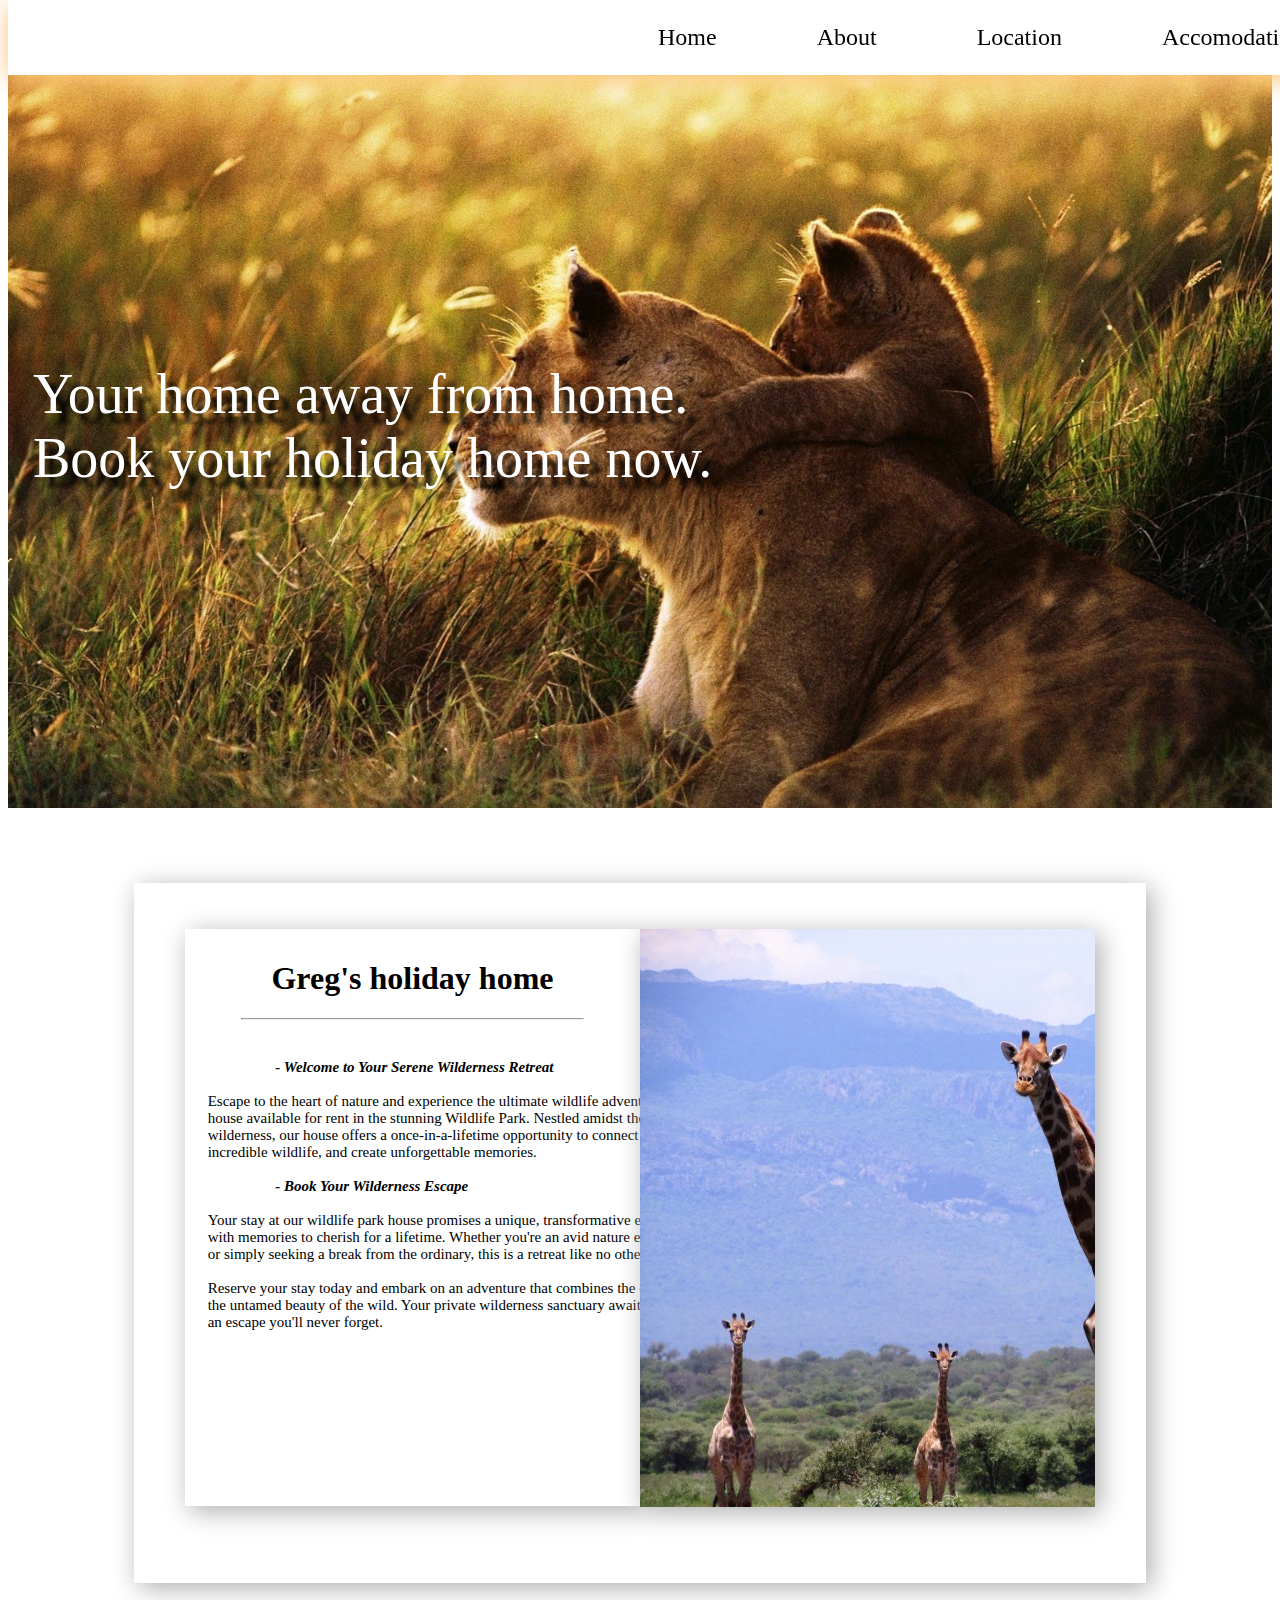
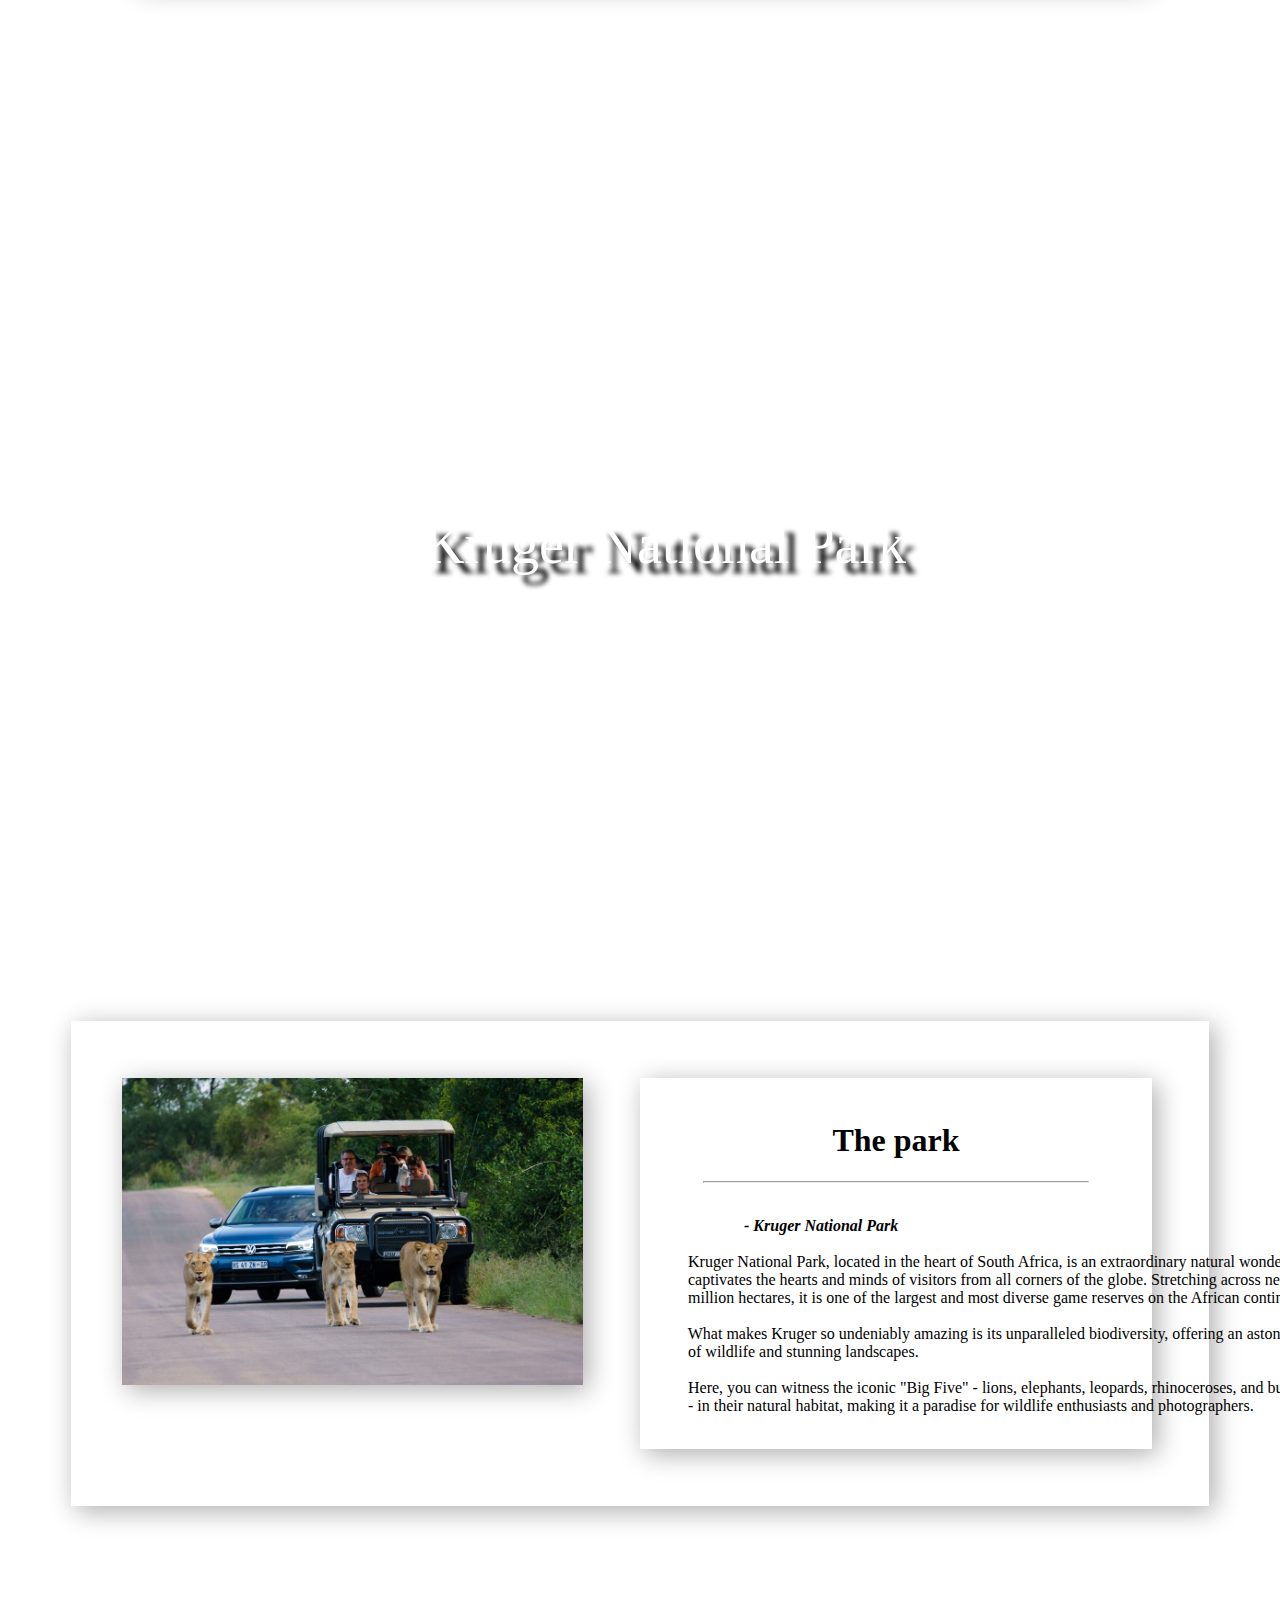
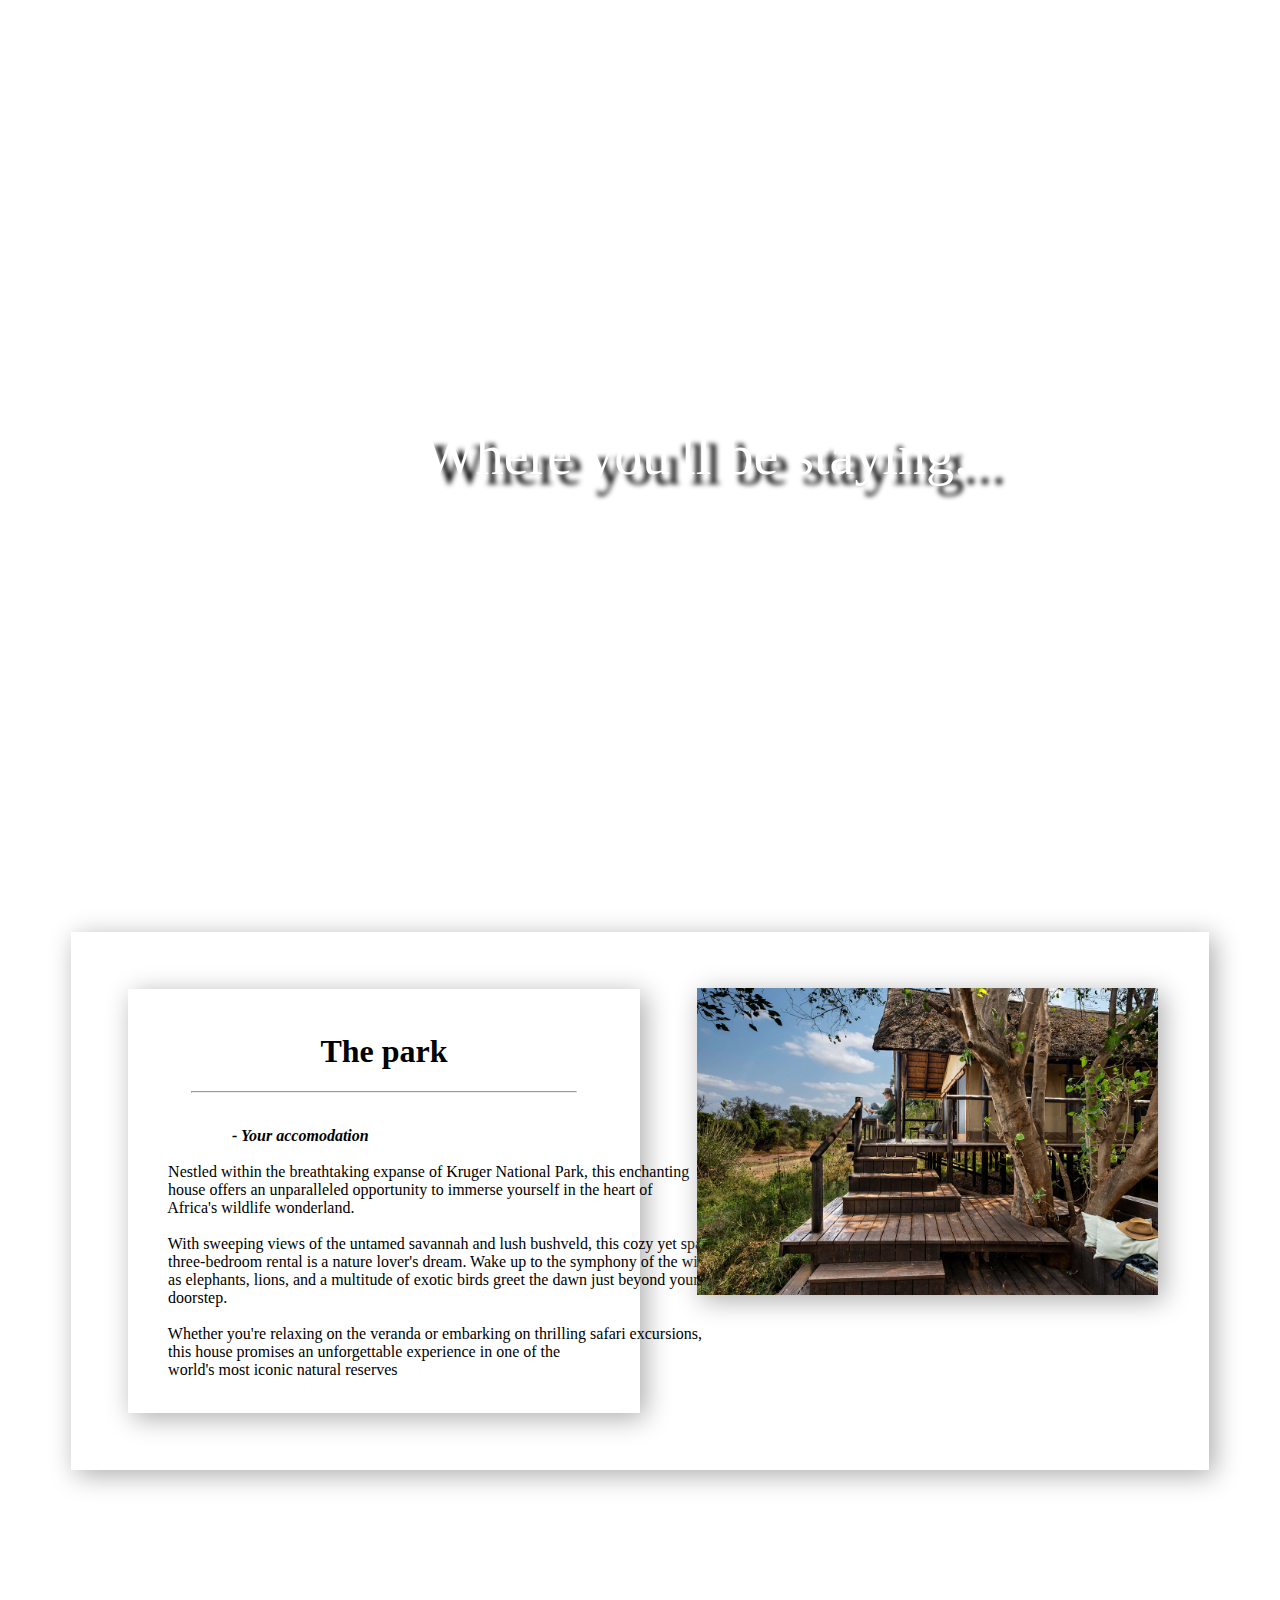
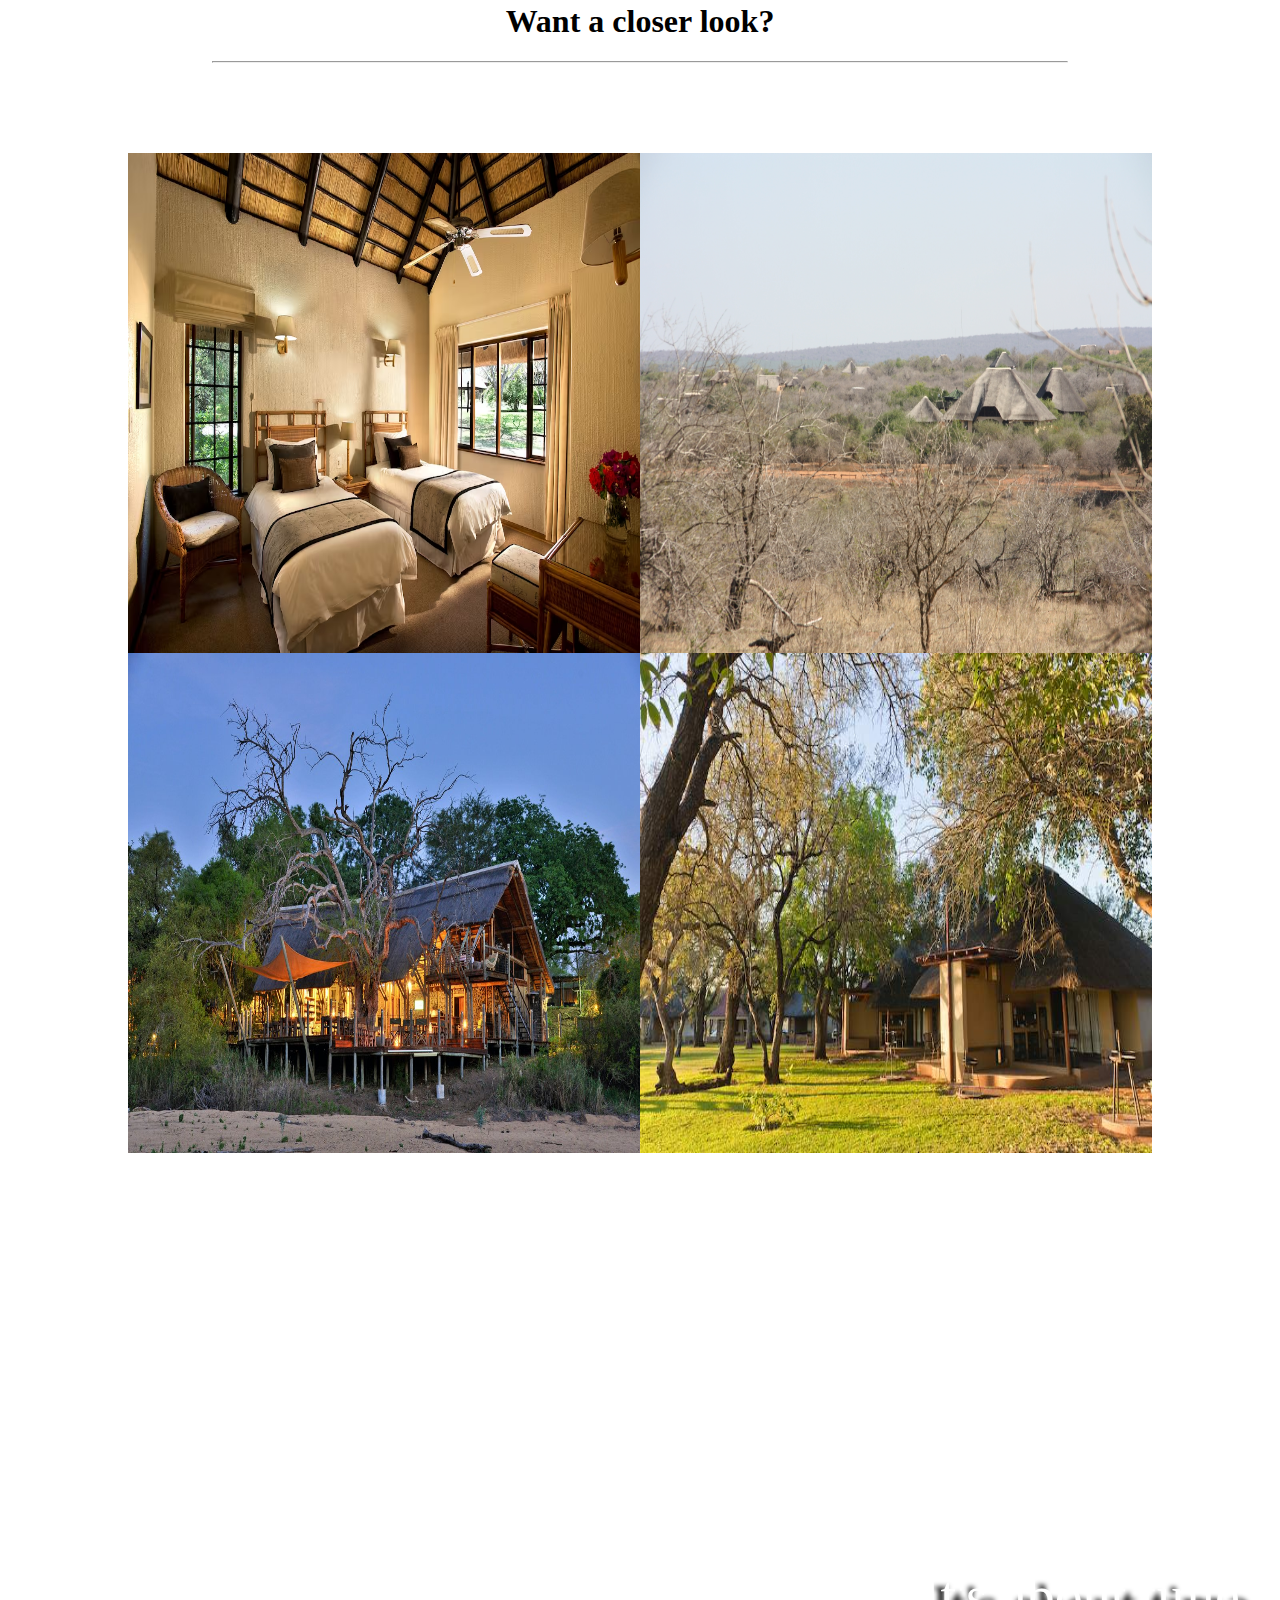
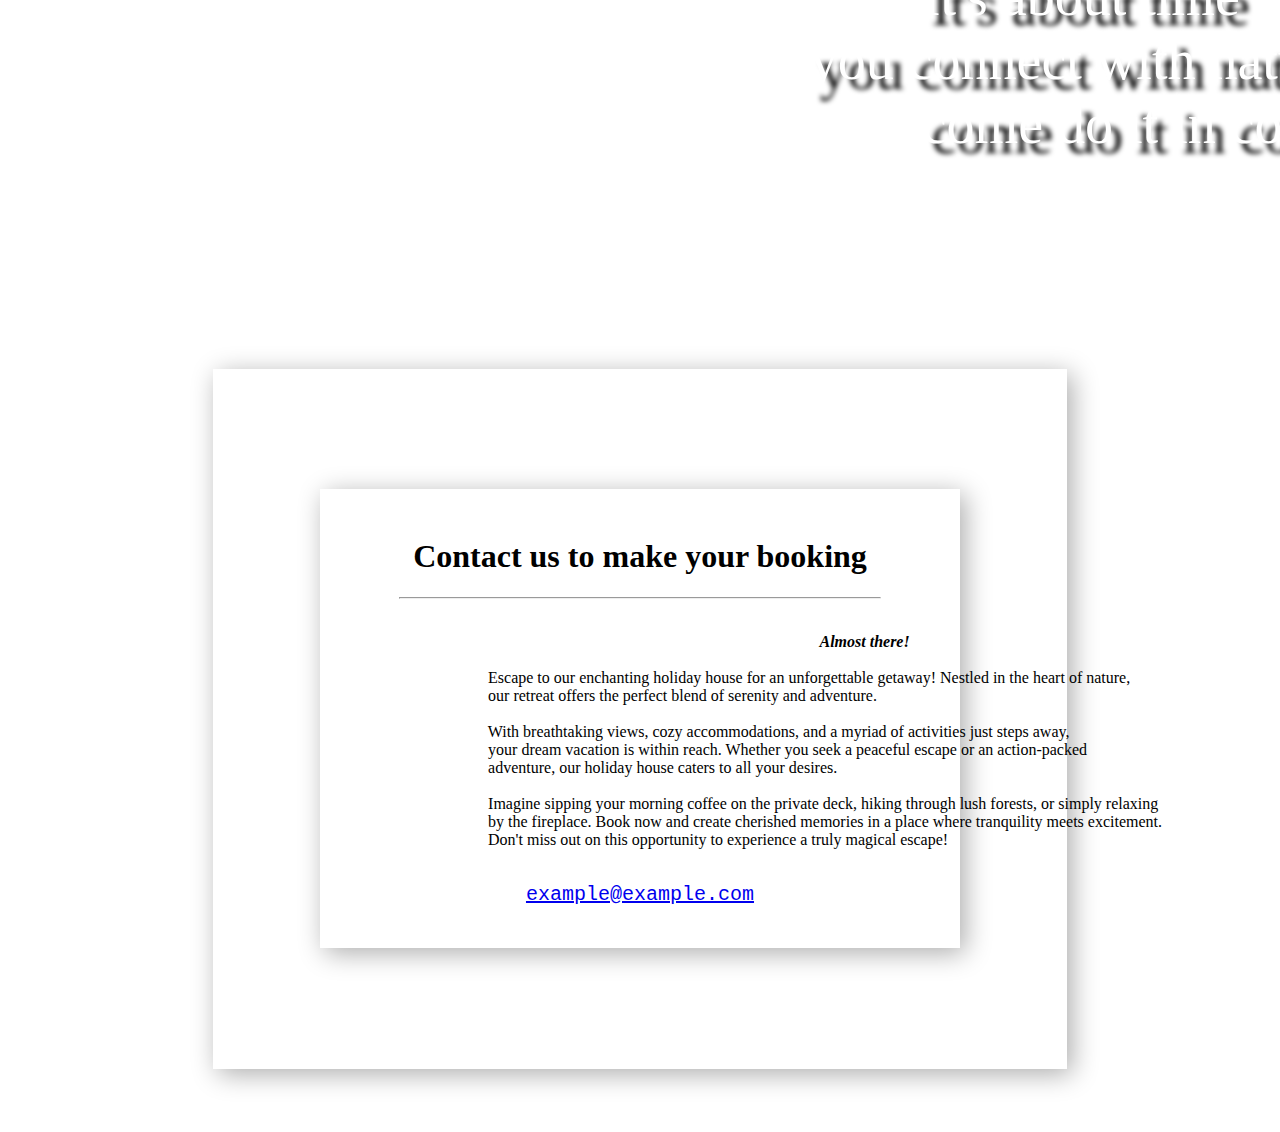
==== index.html @ 3326a8ab "renamed main html file" ====
<!DOCTYPE html>
<html lang="en">
  <head>
    <link rel="stylesheet" type="text/css" href="1. home.css" />

    <meta charset="UTF-8" />
    <meta name="viewport" content="width=device-width, initial-scale=1.0" />
    <title>Greg Heath</title>
    <link rel="icon" type="image/x-icon" href="" />
  </head>
  <body>
    <a name="Home"></a>
    <nav>
      <ul>
        <li><a href="#Home">Home</a></li>
        <li><a href="#About">About</a></li>
        <li><a href="#Location">Location</a></li>
        <li><a href="#Accom">Accomodation</a></li>
        <li><a href="#Gallery">Gallery</a></li>
        <li><a href="#Book" class="book-nav">Book</a></li>
      </ul>
    </nav>
    <div class="parallax">
      <div class="hovering-text">
        <pre>
          <p>
Your home away from home. 
Book your holiday home now.
          </p>
        </pre>
      </div>
      <a name="About"></a>
    </div>
    <div class="mainContainer">
      <div class="leftMainContainer">
        <div class="leftMainHeading">
          <h1> Greg's holiday home </h1><hr />
          <p>
            <pre class="mainContainerLeftFont">
                  <i><b>- Welcome to Your Serene Wilderness Retreat</i></b>

Escape to the heart of nature and experience the ultimate wildlife adventure with our extraordinary 
house available for rent in the stunning Wildlife Park. Nestled amidst the lush and untouched 
wilderness, our house offers a once-in-a-lifetime opportunity to connect with nature, observe 
incredible wildlife, and create unforgettable memories.

                  <i><b>- Book Your Wilderness Escape</i></b>

Your stay at our wildlife park house promises a unique, transformative experience that will leave you 
with memories to cherish for a lifetime. Whether you're an avid nature enthusiast, a wildlife lover, 
or simply seeking a break from the ordinary, this is a retreat like no other.

Reserve your stay today and embark on an adventure that combines the comforts of home with 
the untamed beauty of the wild. Your private wilderness sanctuary awaits, ready to deliver 
an escape you'll never forget.

            </pre>
          </p>
        </div>
        <div class="leftMainContainerPicture">
          <img src="girrrr.jpg">
        </div>
      </div>
    </div>
    <a name="Location"></a>
    <div class="parallax3">
      <div class="hovering-text3">
        <pre>
          <p>
    Kruger National Park
          </p>
        </pre>
      </div>
    </div>
    <div class="secondInfoBox">
      <div class="leftImage">
        <img src="spotting.jpg">
      </div>
      <div class="secondInfoBoxText">
        <h1 class="rightMainHeading"> The park </h1><hr>
        <p>
          <pre>

                          <i><b>- Kruger National Park</b></i>

            Kruger National Park, located in the heart of South Africa, is an extraordinary natural wonder that 
            captivates the hearts and minds of visitors from all corners of the globe. Stretching across nearly two 
            million hectares, it is one of the largest and most diverse game reserves on the African continent. 
            
            What makes Kruger so undeniably amazing is its unparalleled biodiversity, offering an astonishing array 
            of wildlife and stunning landscapes. 

            Here, you can witness the iconic "Big Five" - lions, elephants, leopards, rhinoceroses, and buffalos 
            - in their natural habitat, making it a paradise for wildlife enthusiasts and photographers.
        </pre>
        </p>
      </div>
    </div>
    <a name="Accom"></a>
    <div class="parallax2">
      <div class="hovering-text2">
        <pre>
          <p>
    Where you'll be staying...
          </p>
        </pre>
      </div>
    </div>
    <div class="thirdInfoBox">
      <div class="thirdInfoBoxText">
        <h1 class="rightMainHeading"> The park </h1><hr>
        <p>
          <pre>

                          <i><b>- Your accomodation </b></i>

          Nestled within the breathtaking expanse of Kruger National Park, this enchanting 
          house offers an unparalleled opportunity to immerse yourself in the heart of 
          Africa's wildlife wonderland. 
          
          With sweeping views of the untamed savannah and lush bushveld, this cozy yet spacious 
          three-bedroom rental is a nature lover's dream. Wake up to the symphony of the wild, 
          as elephants, lions, and a multitude of exotic birds greet the dawn just beyond your 
          doorstep. 
          
          Whether you're relaxing on the veranda or embarking on thrilling safari excursions, 
          this house promises an unforgettable experience in one of the 
          world's most iconic natural reserves
        </pre>
        </p>
      </div>
      <div class="leftImage2">
        <img src="house.jpg">
      </div>
    </div>
    <div class="galleryDiv">
      <a name="Gallery"></a>
      <div class="galleryHeadingDiv">
        <h1>Want a closer look?</h1>
        <hr>
      </div>
      <div class="galleryPictures">
      <div class="example1">
        <img src="example1.avif">
      </div>
      <div class="example2">
        <img src="example2.JPG">
      </div>
      </div>
      <div class="galleryPictures2">
        <div class="example1">
          <img src="example3.jpg">
        </div>
        <div class="example2">
          <img src="example4.jpg">
        </div>
    </div>
    <div class="parallax4">
      <div class="hovering-text4">
        <pre>
          <p>
            It's about time
    you connect with nature, 
            come do it in comfort.
          </p>
        </pre>
      </div>
    </div>
    <div class="forthInfoBox">
      <a name="Book"></a>
      <div class="forthInfoBoxText">
        <h1 class="rightMainHeading"> Contact us to make your booking </h1><hr>
        <p>
          <pre>

                                                                                                                            <i><b> Almost there!</b></i>

                                          Escape to our enchanting holiday house for an unforgettable getaway! Nestled in the heart of nature,
                                          our retreat offers the perfect blend of serenity and adventure. 

                                          With breathtaking views, cozy accommodations, and a myriad of activities just steps away, 
                                          your dream vacation is within reach. Whether you seek a peaceful escape or an action-packed 
                                          adventure, our holiday house caters to all your desires. 
                                          
                                          Imagine sipping your morning coffee on the private deck, hiking through lush forests, or simply relaxing 
                                          by the fireplace. Book now and create cherished memories in a place where tranquility meets excitement. 
                                          Don't miss out on this opportunity to experience a truly magical escape!
        </pre>
        </p>
        <div class="email">
        <a href="mailto:example@example.com" class="email">example@example.com</a>
        </div>
      </div>
    </div>
  </body>
</html>
---- 1. home.css ----
/* Slide in from left animation */
@keyframes slideInLeft {
  /* Start at 0% opacity and -100% translated to the left */
  0% {
    opacity: 0%;
    transform: translateX(-100%);
  }

  /* End at 100% opacity and 0% translated to the left */
  100% {
    opacity: 100%;
    transform: translateX(0);
  }
}

body {
  background-color: white;
  font-family: Copperplate, Papyrus, fantasy; /* Set font family */
}

pre {
  font-family: Copperplate, Papyrus, fantasy; /* Set font family */
}

/* Define navigation bar */
nav {
  background-color: #ffffff; /* Set background color */
  height: 75px; /* Set height */
  display: flex; /* Use flexbox layout */
  justify-content: space-between; /* Distribute items evenly */
  align-items: center; /* Vertically align items */
  transition: 0.5s;
  position: fixed;
  top: 0;
  width: 1904px;
  box-shadow: 0px 5px 25px rgb(255, 195, 127); /* Add box shadow */
}

/* Style the navigation bar links */
nav ul {
  list-style-type: none;
  margin: 0;
  padding: 0;
  display: flex;
  padding-left: 600px;
}

/* Navigation bar unordered list item anchor tag styles */
nav ul li a {
  color: rgb(0, 0, 0); /* Text color is white */
  text-decoration: none; /* No underline */
  transition: 0.5s; /* Transition duration is 0.5 seconds */
  padding-left: 50px;
  padding-right: 50px;
  padding-top: 15px;
  padding-bottom: 15px;
  font-size: x-large;
}

nav ul li a:hover {
  background-color: rgb(255, 195, 127);
  border: 1px solid rgb(255, 255, 255);
}

.book-nav {
  background-color: rgb(255, 195, 127);
  margin-left: 150px;
}

.book-nav:hover {
  background-color: rgb(253, 168, 70);
}

.parallax {
  background-image: url("../media/lions.jpg");
  min-height: 800px;
  background-attachment: fixed;
  background-position: center;
  background-repeat: no-repeat;
  background-size: cover;
}

.hovering-text {
  margin-left: 25px;
  margin-right: 850px;
  padding-top: 200px;
  animation: 1s ease-out 0s 1 slideInLeft;
}

.hovering-text p {
  font-size: 3.5em;
  color: white;
  text-shadow: 10px 10px 5px rgb(0, 0, 0);
}

/* Main container styling */
.mainContainer {
  height: 700px; /* Set container height */
  background-color: white; /* Set background color */
  justify-content: center; /* Center items horizontally */
  margin-top: 75px; /* Add top margin */
  margin-bottom: 75px;
  box-shadow: 5px 5px 25px rgb(172, 172, 172); /* Add box shadow */
  margin-left: 10%; /* Add left margin */
  margin-right: 10%; /* Add right margin */
  transition: 0.5s;
}

.mainContainer:hover {
  box-shadow: 10px 10px 100px rgb(41, 41, 41); /* Increase box shadow size on hover */
}

.leftMainContainer {
  height: 90%;
  width: 90%;
  margin: 5%;
  display: flex;
}

.leftMainHeading {
  height: 90%;
  width: 50%;
  margin-top: 5%;
  padding-top: 10px;
  box-shadow: 5px 5px 25px rgb(172, 172, 172); /* Add box shadow */
}

hr {
  width: 75%;
}

.leftMainHeading h1 {
  text-align: center;
}

.mainContainerLeftFont {
  font-size: 15px;
  padding: 5%;
}

.leftMainContainerPicture {
  height: 91.75%;
  width: 50%;
  margin-top: 5%;
  box-shadow: 5px 5px 25px rgb(172, 172, 172); /* Add box shadow */
  overflow: hidden;
  transition: 1s;
}

.secondInfoBox {
  width: 90%;
  height: 100%;
  margin: auto;
  display: flex;
  margin: auto;
  margin-top: 5%;
  box-shadow: 5px 5px 25px rgb(172, 172, 172); /* Add box shadow */
  transition: 0.5s;
  margin-bottom: 5%;
}

.secondInfoBox:hover {
  box-shadow: 10px 10px 100px rgb(41, 41, 41); /* Increase box shadow size on hover */
}

.leftImage img {
  width: 90%;
  box-shadow: 5px 5px 25px rgb(172, 172, 172); /* Add box shadow */
  transition: 1s;
  margin-top: 11%;
  margin-left: 10%;
}

.secondInfoBoxText {
  width: 45%;
  margin: 5%;
  padding-top: 2%;
  box-shadow: 5px 5px 25px rgb(172, 172, 172); /* Add box shadow */
}

.rightMainHeading {
  text-align: center;
}

.parallax2 {
  background-image: url("../media/rhinoend.jpg");
  min-height: 900px;
  background-attachment: fixed;
  background-position: center;
  background-repeat: no-repeat;
  background-size: cover;
}

.hovering-text2 {
  margin-left: 360px;
  margin-right: 850px;
  padding-top: 300px;
}

.hovering-text2 p {
  font-size: 3.5em;
  color: white;
  text-shadow: 10px 10px 5px rgb(0, 0, 0);
}

.book-nav2 {
  width: 250px;
  height: 60px;
  background-color: rgb(255, 195, 127);
  margin-left: 350px;
  font-size: 40px;
  text-align: center;
}

.thirdInfoBox {
  width: 90%;
  height: 100%;
  margin: auto;
  display: flex;
  margin: auto;
  box-shadow: 5px 5px 25px rgb(172, 172, 172); /* Add box shadow */
  transition: 0.5s;
  margin-top: 5%;
}

.thirdInfoBox:hover {
  box-shadow: 10px 10px 100px rgb(41, 41, 41); /* Increase box shadow size on hover */
}

.thirdInfoBoxText {
  width: 45%;
  margin: 5%;
  padding-top: 2%;
  box-shadow: 5px 5px 25px rgb(172, 172, 172); /* Add box shadow */
}

.leftImage2 img {
  width: 90%;
  box-shadow: 5px 5px 25px rgb(172, 172, 172); /* Add box shadow */
  transition: 1s;
  margin-top: 11%;
  margin-right: 5%;
}

.galleryDiv {
  width: 90%;
  margin: auto;
  padding-top: 1%;
  margin-top: 5%;
  margin-bottom: 5%;
}

.galleryDiv h1 {
  text-align: center;
  margin-top: 5%;
}

.galleryHeadingDiv {
  height: 150px;
}

.example1 {
  width: 45%;
  height: 500px;
  overflow: hidden;
  margin-left: 5%;
}

.example1 img {
  background-size: contain;
  background-position: center;
  height: 500px;
  width: 100%;
}

.example2 {
  width: 45%;
  height: 500px;
  overflow: hidden;
}

.example2 img {
  background-size: contain;
  background-position: center;
  height: 500px;
  width: 100%;
}

.galleryPictures {
  display: flex;
}

.galleryPictures2 {
  display: flex;
}

.parallax3 {
  background-image: url("../media/local3.jpg");
  min-height: 900px;
  background-attachment: fixed;
  background-position: center;
  background-repeat: no-repeat;
  background-size: cover;
}

.hovering-text3 {
  margin-left: 360px;
  margin-right: 850px;
  padding-top: 300px;
}

.hovering-text3 p {
  font-size: 3.5em;
  color: white;
  text-shadow: 10px 10px 5px rgb(0, 0, 0);
}

.parallax4 {
  background-image: url("../media/final.jpg");
  background-attachment: fixed;
  background-position: center;
  background-repeat: no-repeat;
  background-size: cover;
  margin-top: 5%;
}

.forthInfoBox {
  width: 75%;
  height: 700px;
  margin: auto;
  display: flex;
  margin: auto;
  margin-top: 5%;
  box-shadow: 5px 5px 25px rgb(172, 172, 172); /* Add box shadow */
  transition: 0.5s;
  margin-bottom: 5%;
}

.hovering-text4 {
  margin-left: 60%;
  margin-right: 850px;
  padding-top: 200px;
}

.hovering-text4 p {
  font-size: 3.5em;
  color: white;
  text-shadow: 10px 10px 5px rgb(0, 0, 0);
}

.forthInfoBoxText {
  width: 75%;
  margin: auto;
  padding-top: 2%;
  padding-bottom: 5%;
  box-shadow: 5px 5px 25px rgb(172, 172, 172); /* Add box shadow */
}

.email {
  font-family: 'Courier New', Courier, monospace;
  text-align: center;
  font-size: 20px;
}
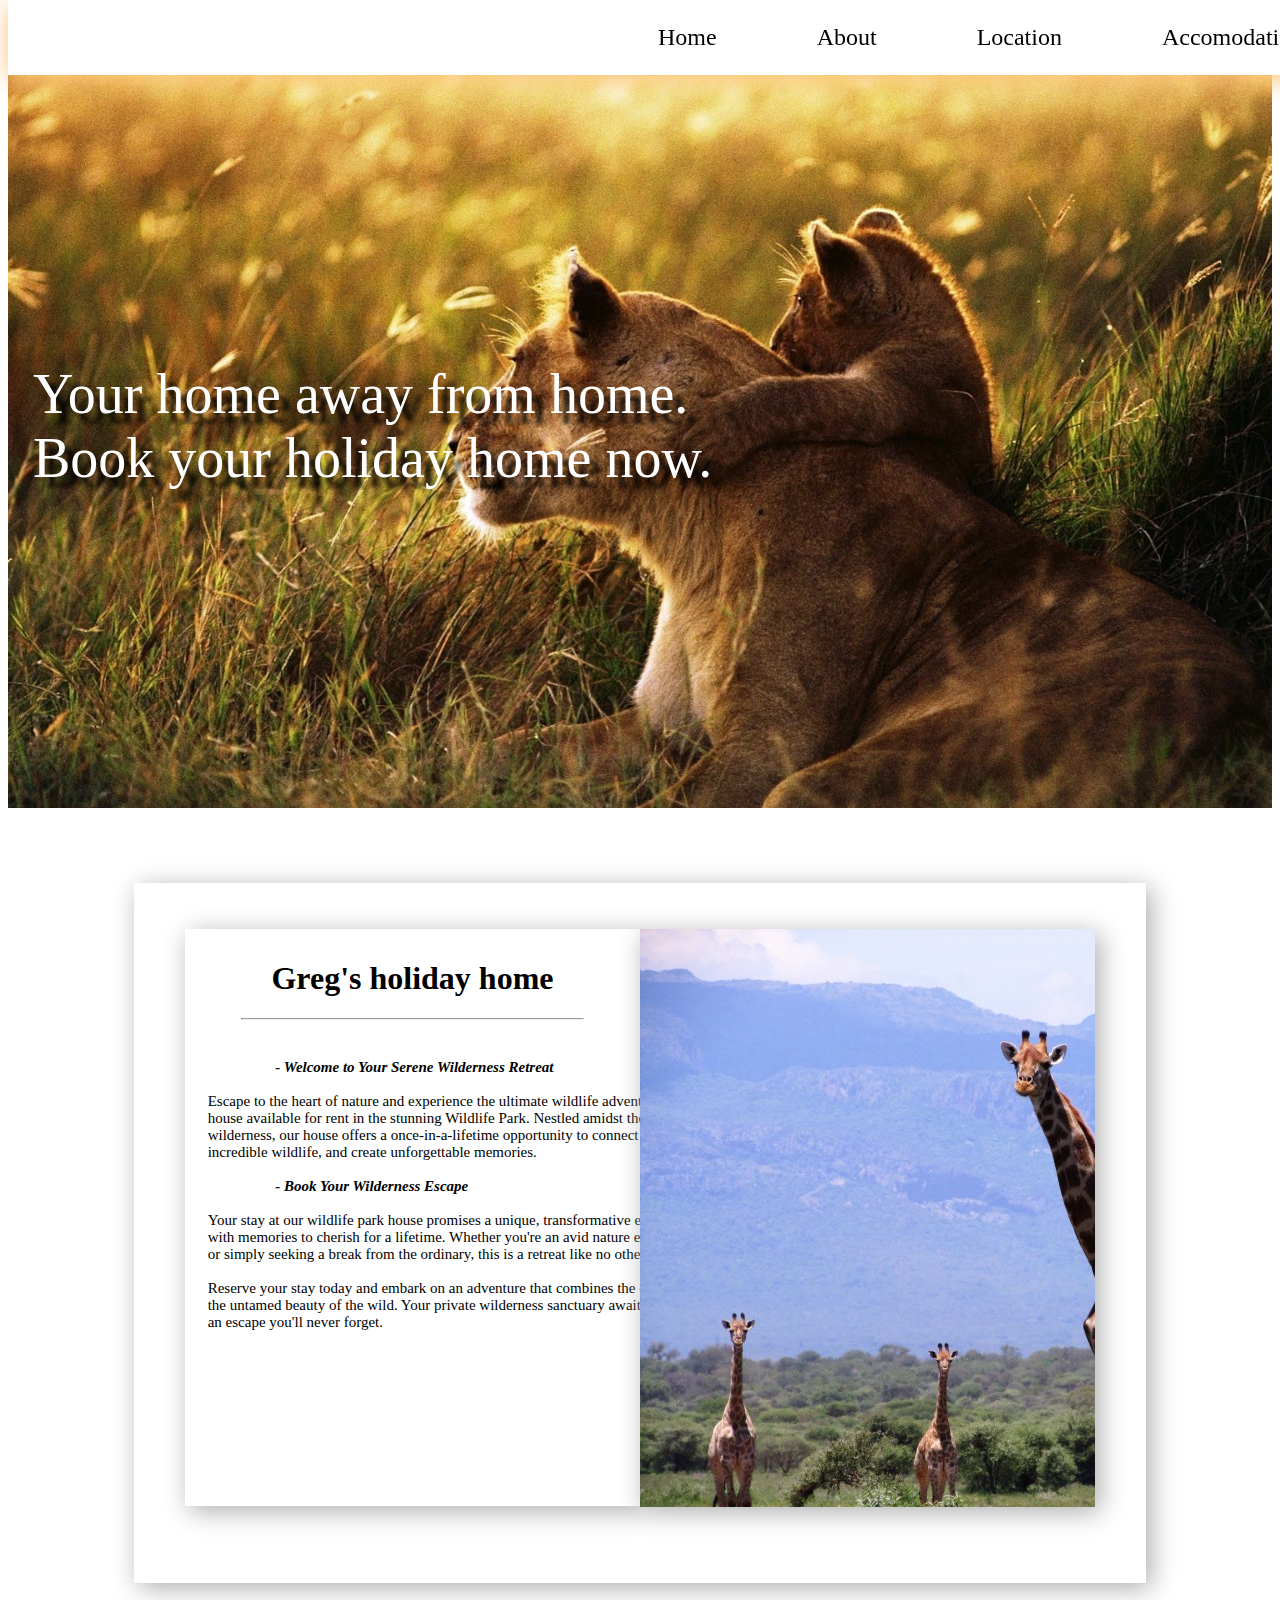
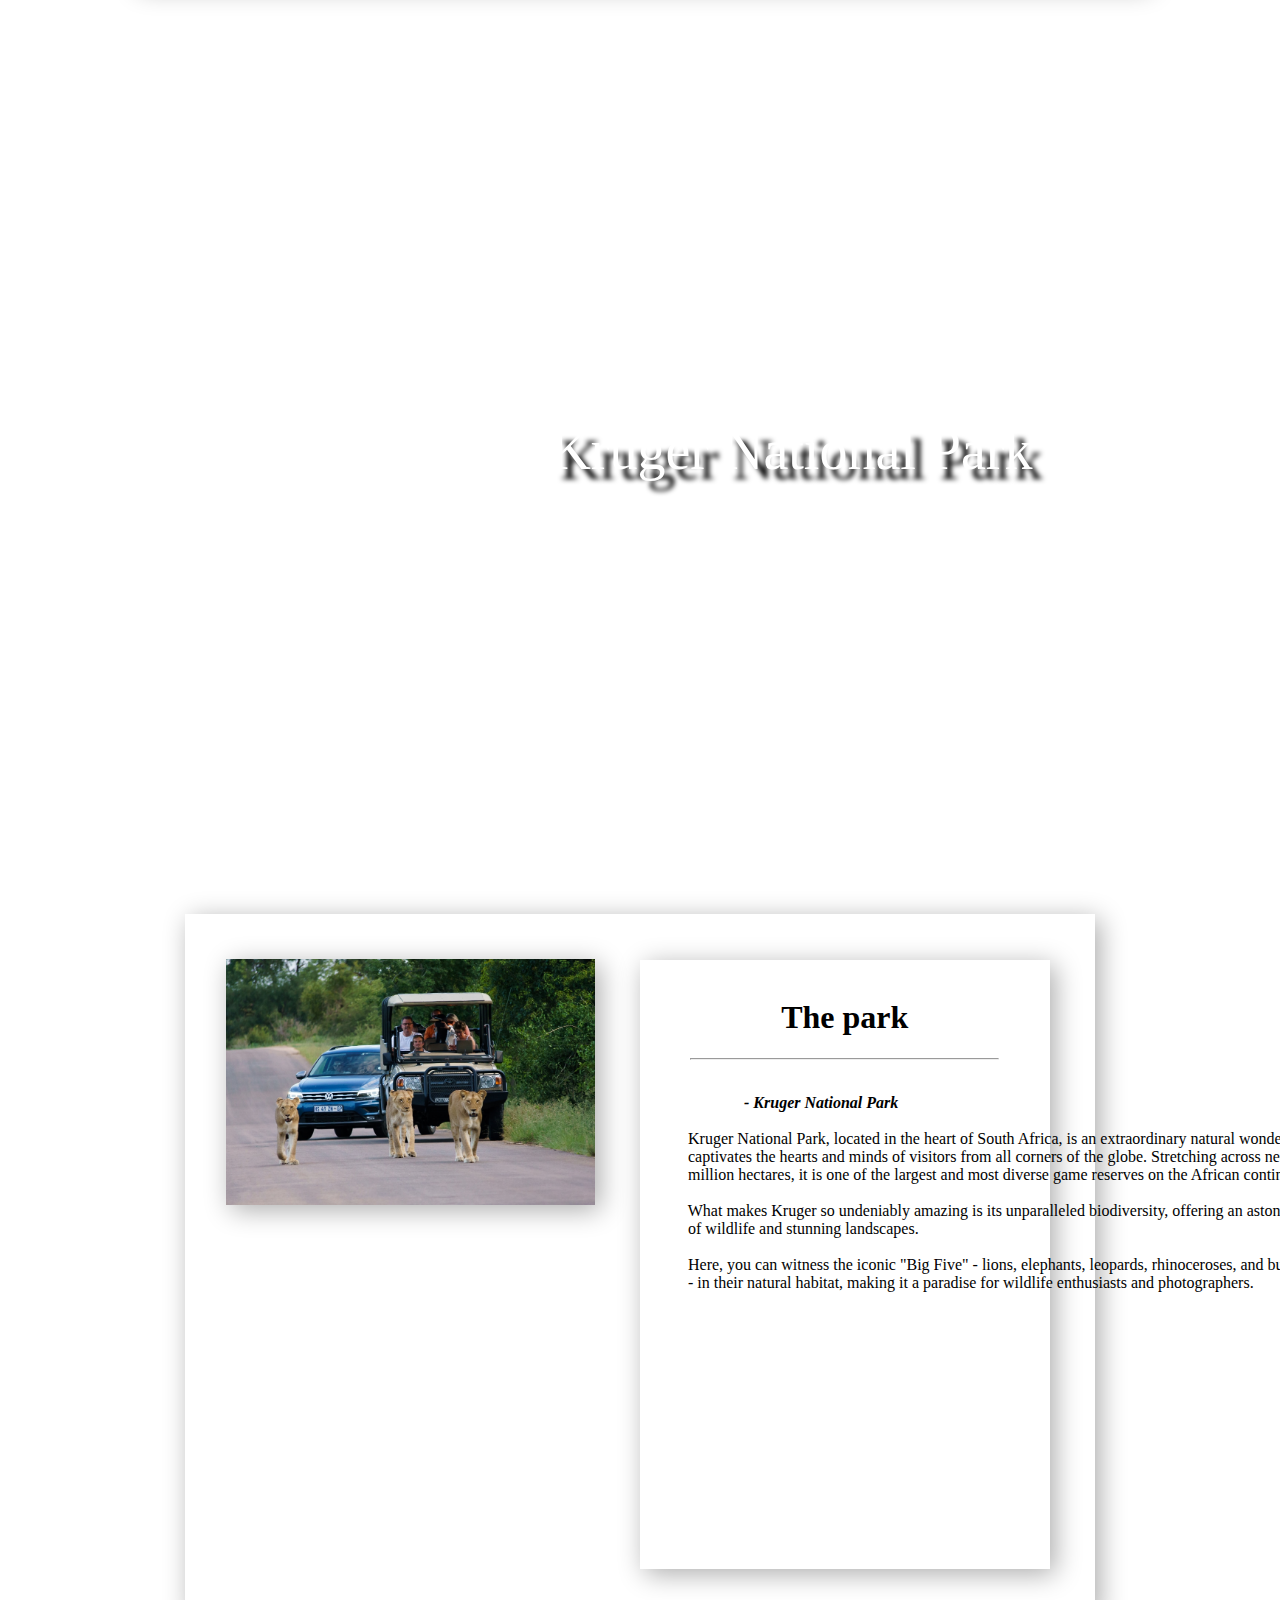
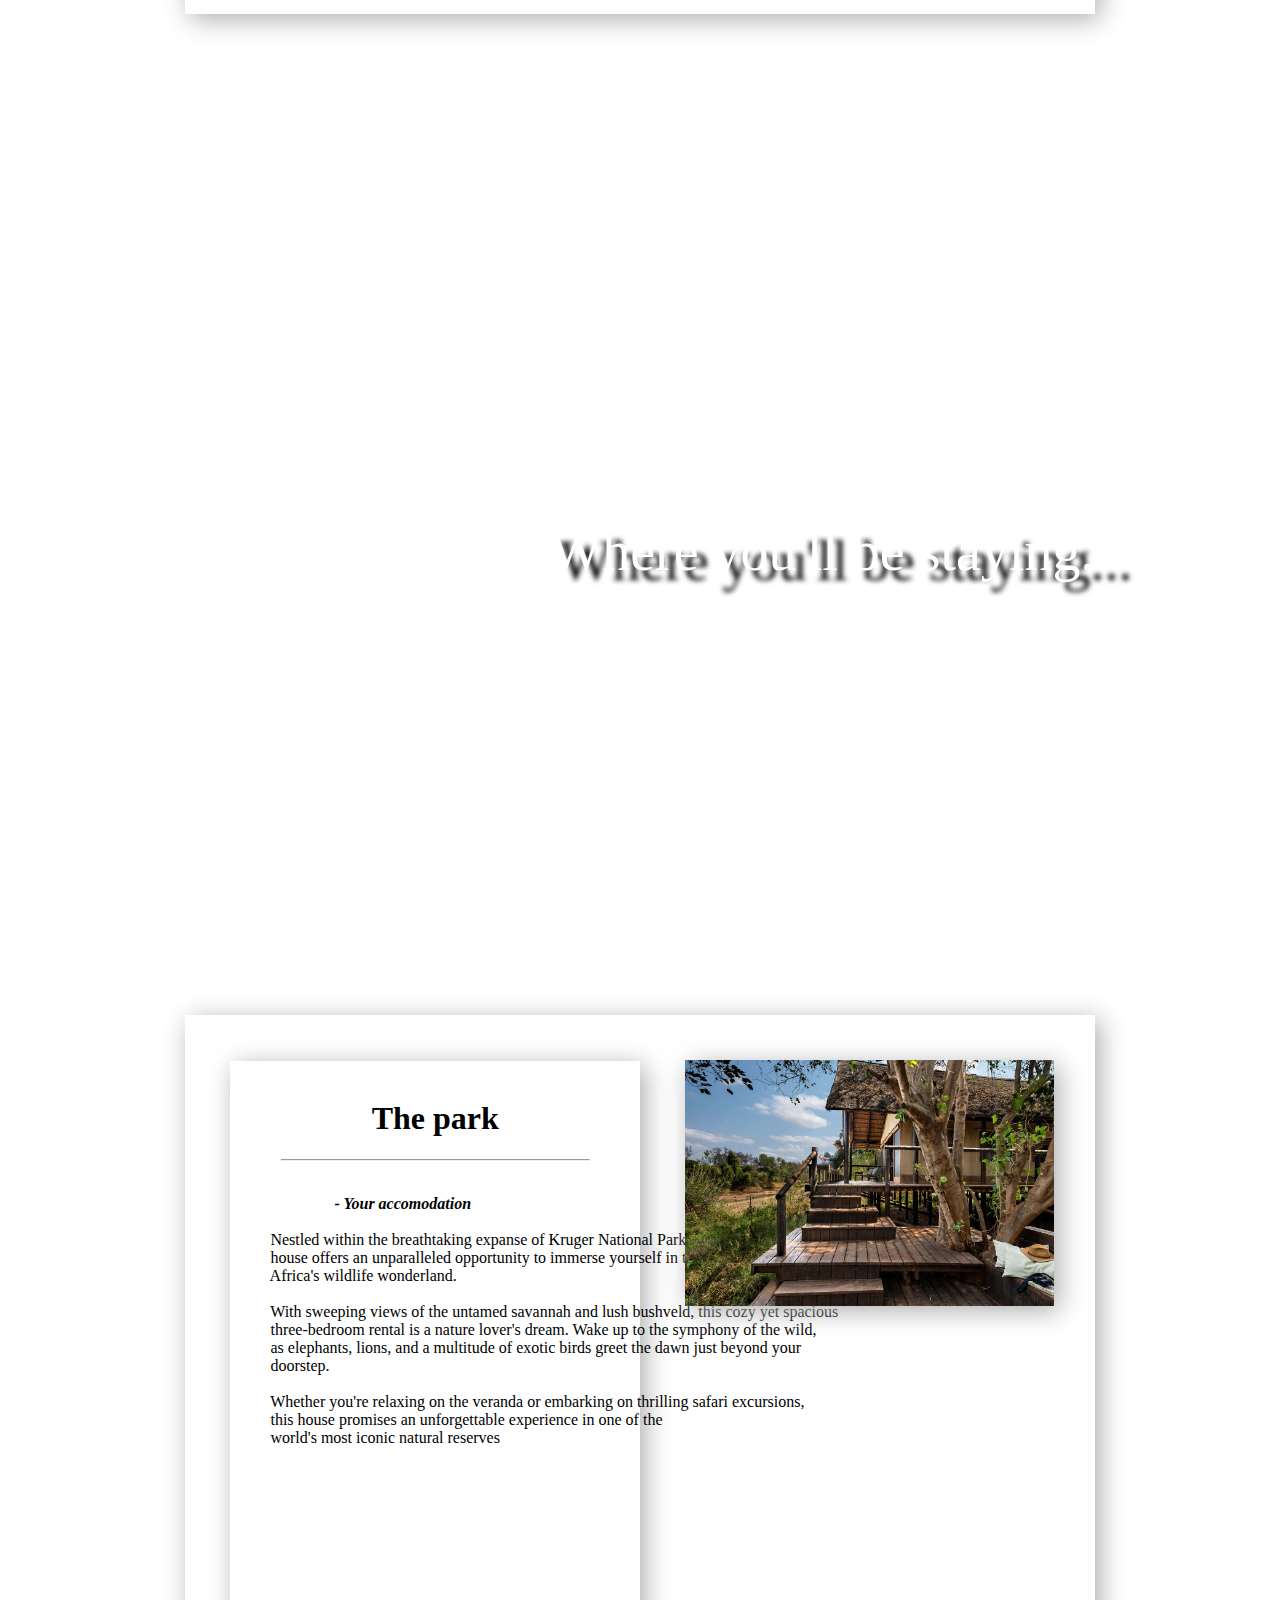
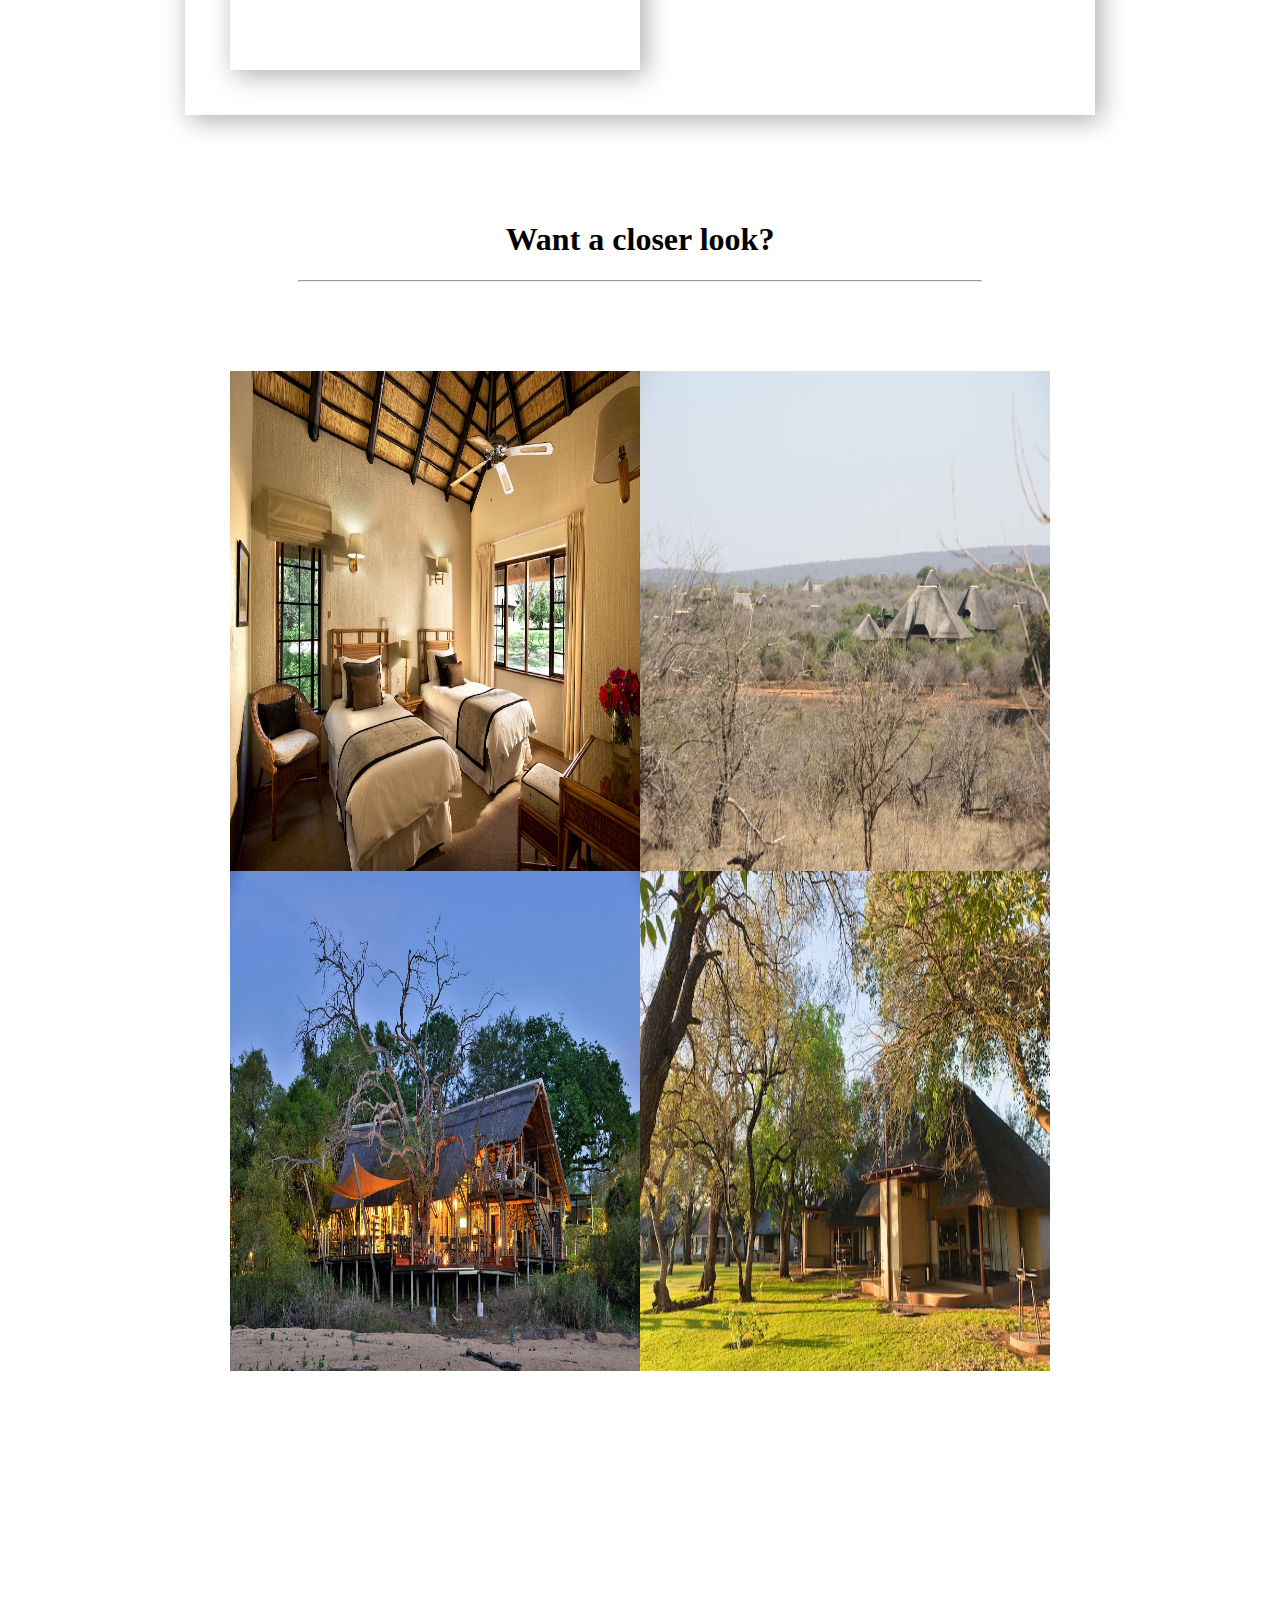
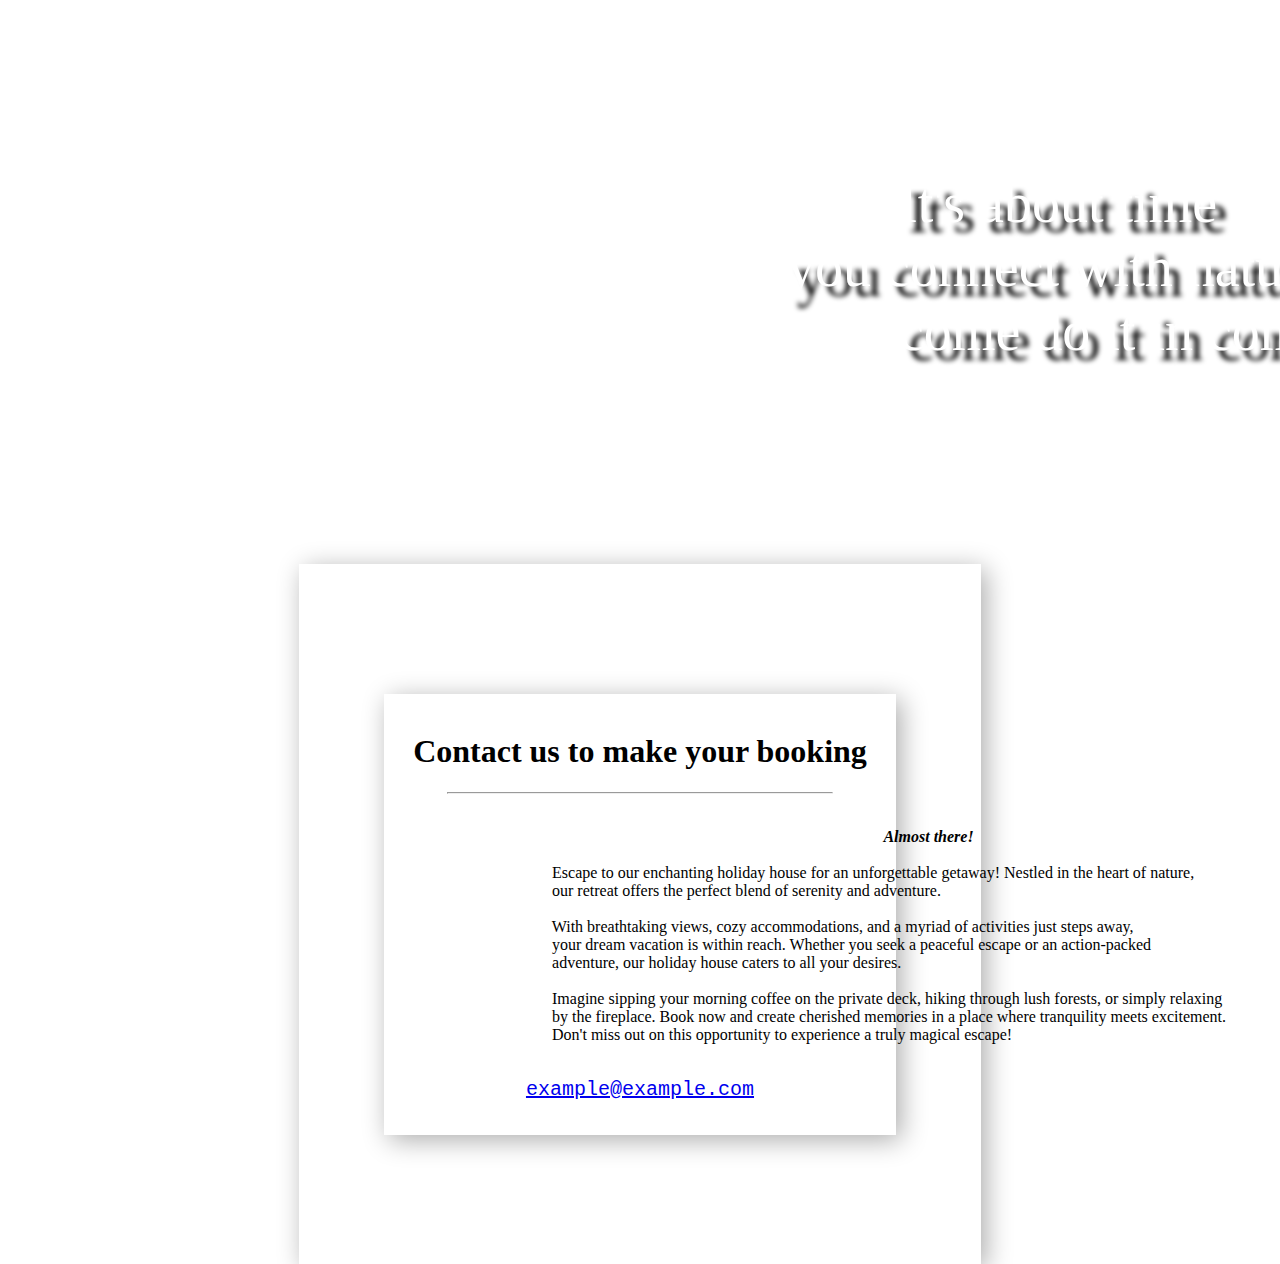
==== commit bf953f75: "another oversite" ====
--- a/index.html
+++ b/index.html
@@ -2,6 +2,7 @@
 <html lang="en">
   <head>
     <link rel="stylesheet" type="text/css" href="1. home.css" />
+
 
     <meta charset="UTF-8" />
     <meta name="viewport" content="width=device-width, initial-scale=1.0" />
@@ -59,7 +60,6 @@
         </div>
         <div class="leftMainContainerPicture">
           <img src="girrrr.jpg">
-        </div>
       </div>
     </div>
     <a name="Location"></a>
--- a/1. home.css
+++ b/1. home.css
@@ -72,7 +72,7 @@
 }
 
 .parallax {
-  background-image: url("../media/lions.jpg");
+  background-image: url("lions.jpg");
   min-height: 800px;
   background-attachment: fixed;
   background-position: center;
@@ -183,7 +183,7 @@
 }
 
 .parallax2 {
-  background-image: url("../media/rhinoend.jpg");
+  background-image: url("rhinoend.jpg");
   min-height: 900px;
   background-attachment: fixed;
   background-position: center;
@@ -295,7 +295,7 @@
 }
 
 .parallax3 {
-  background-image: url("../media/local3.jpg");
+  background-image: url("local3.jpg");
   min-height: 900px;
   background-attachment: fixed;
   background-position: center;
@@ -316,7 +316,7 @@
 }
 
 .parallax4 {
-  background-image: url("../media/final.jpg");
+  background-image: url("final.jpg");
   background-attachment: fixed;
   background-position: center;
   background-repeat: no-repeat;
@@ -357,7 +357,7 @@
 }
 
 .email {
-  font-family: 'Courier New', Courier, monospace;
+  font-family: "Courier New", Courier, monospace;
   text-align: center;
   font-size: 20px;
-}+}
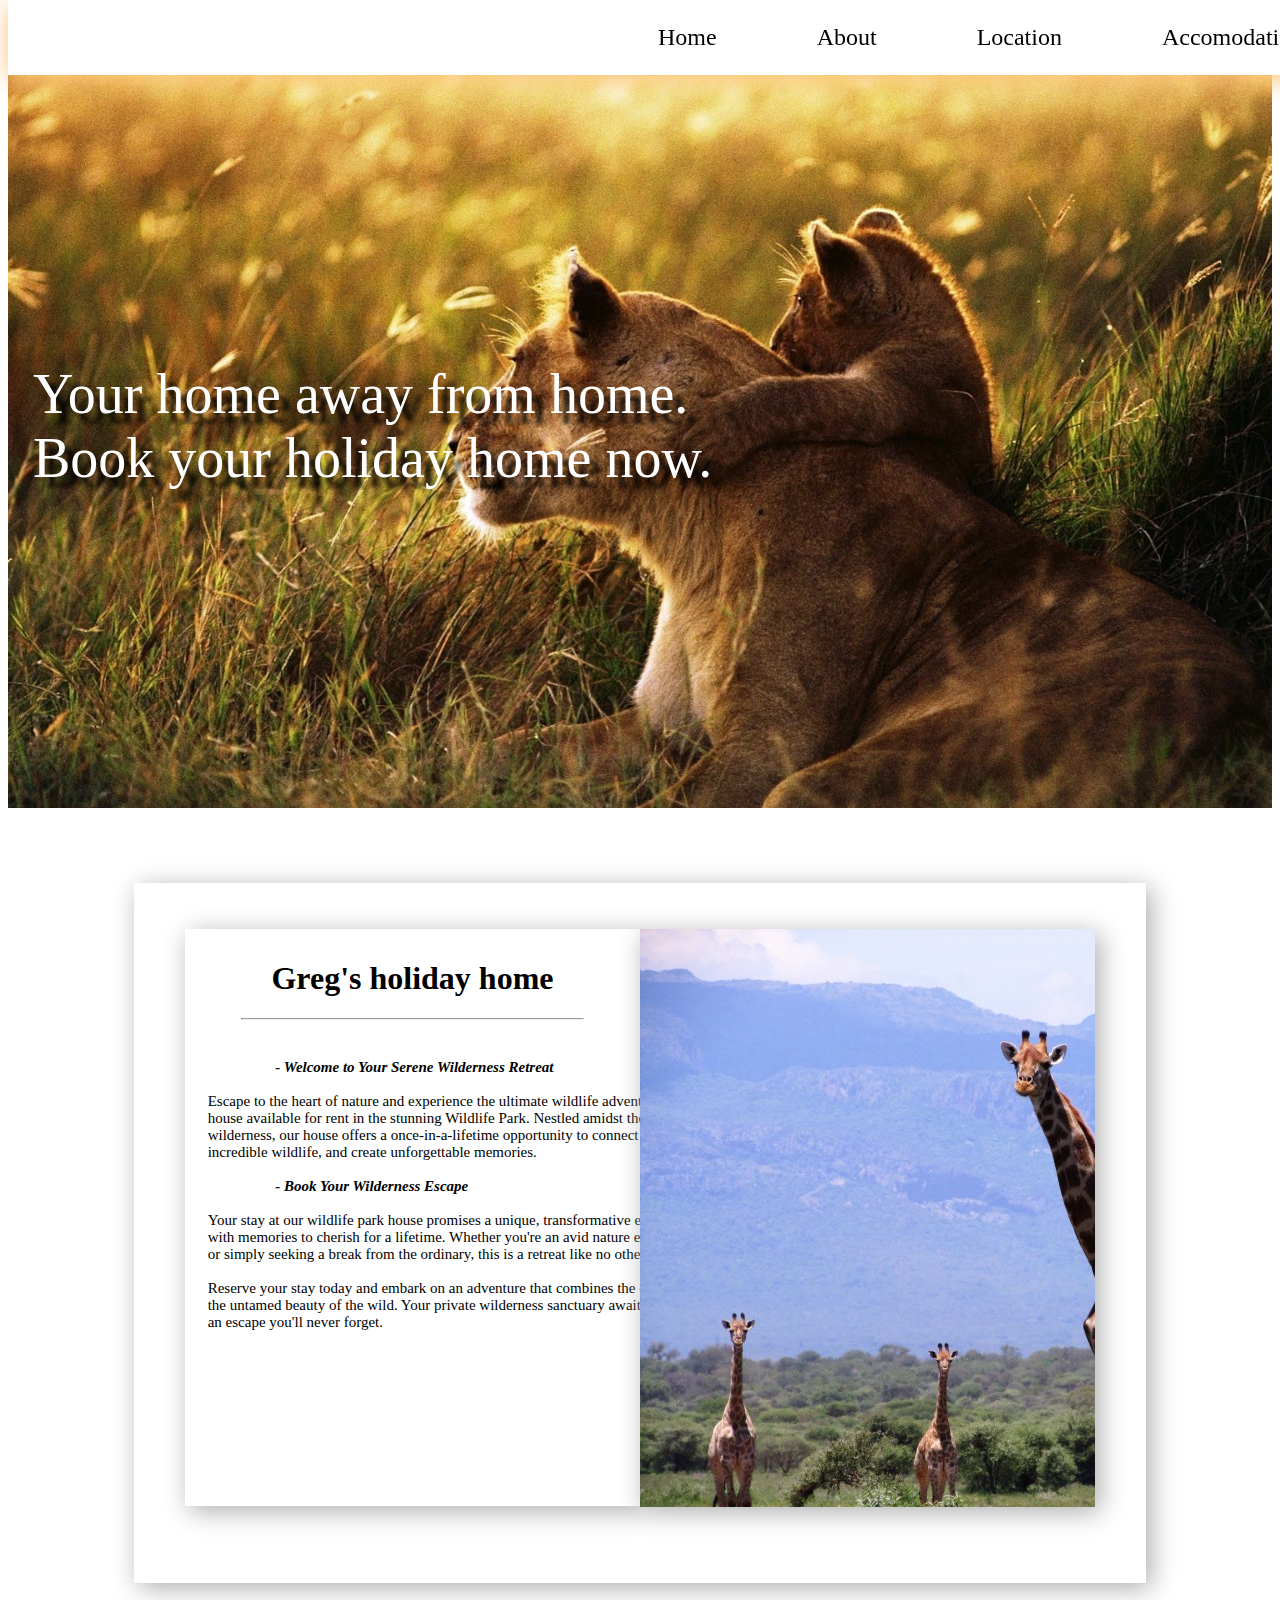
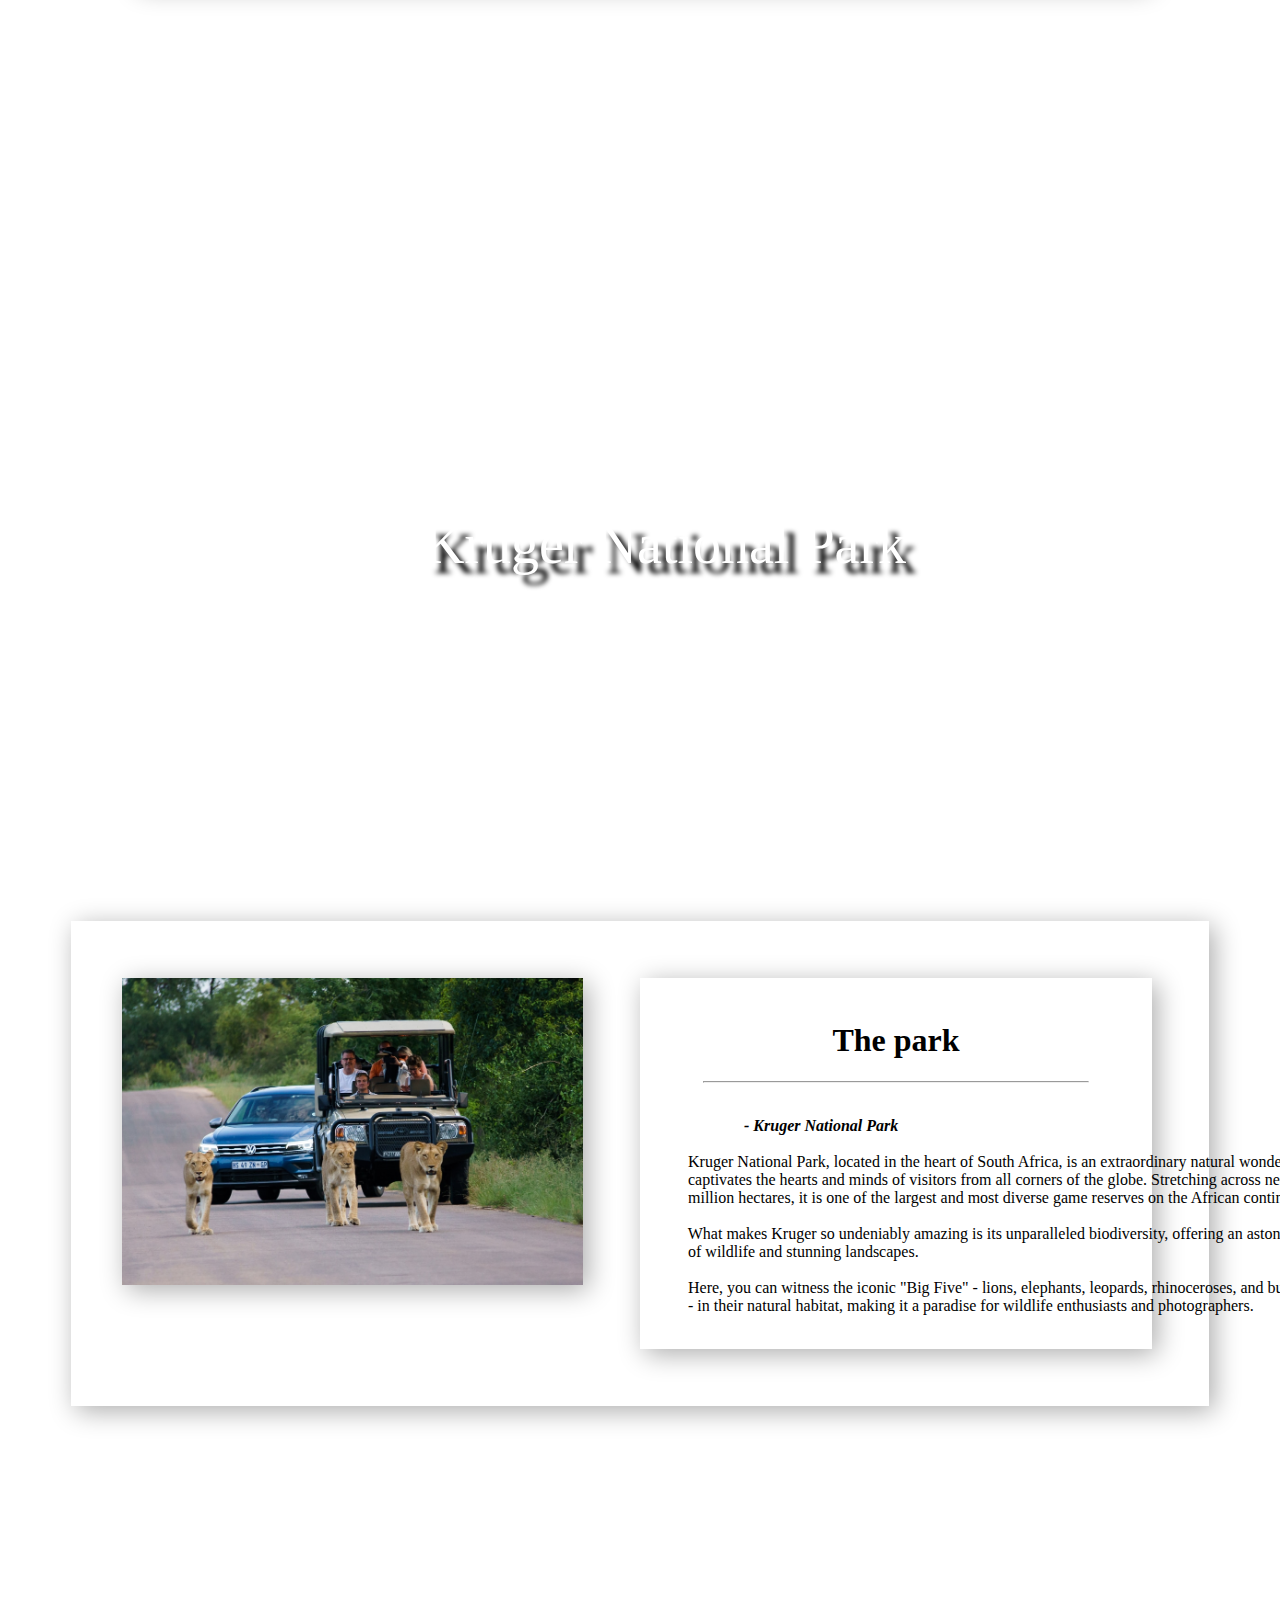
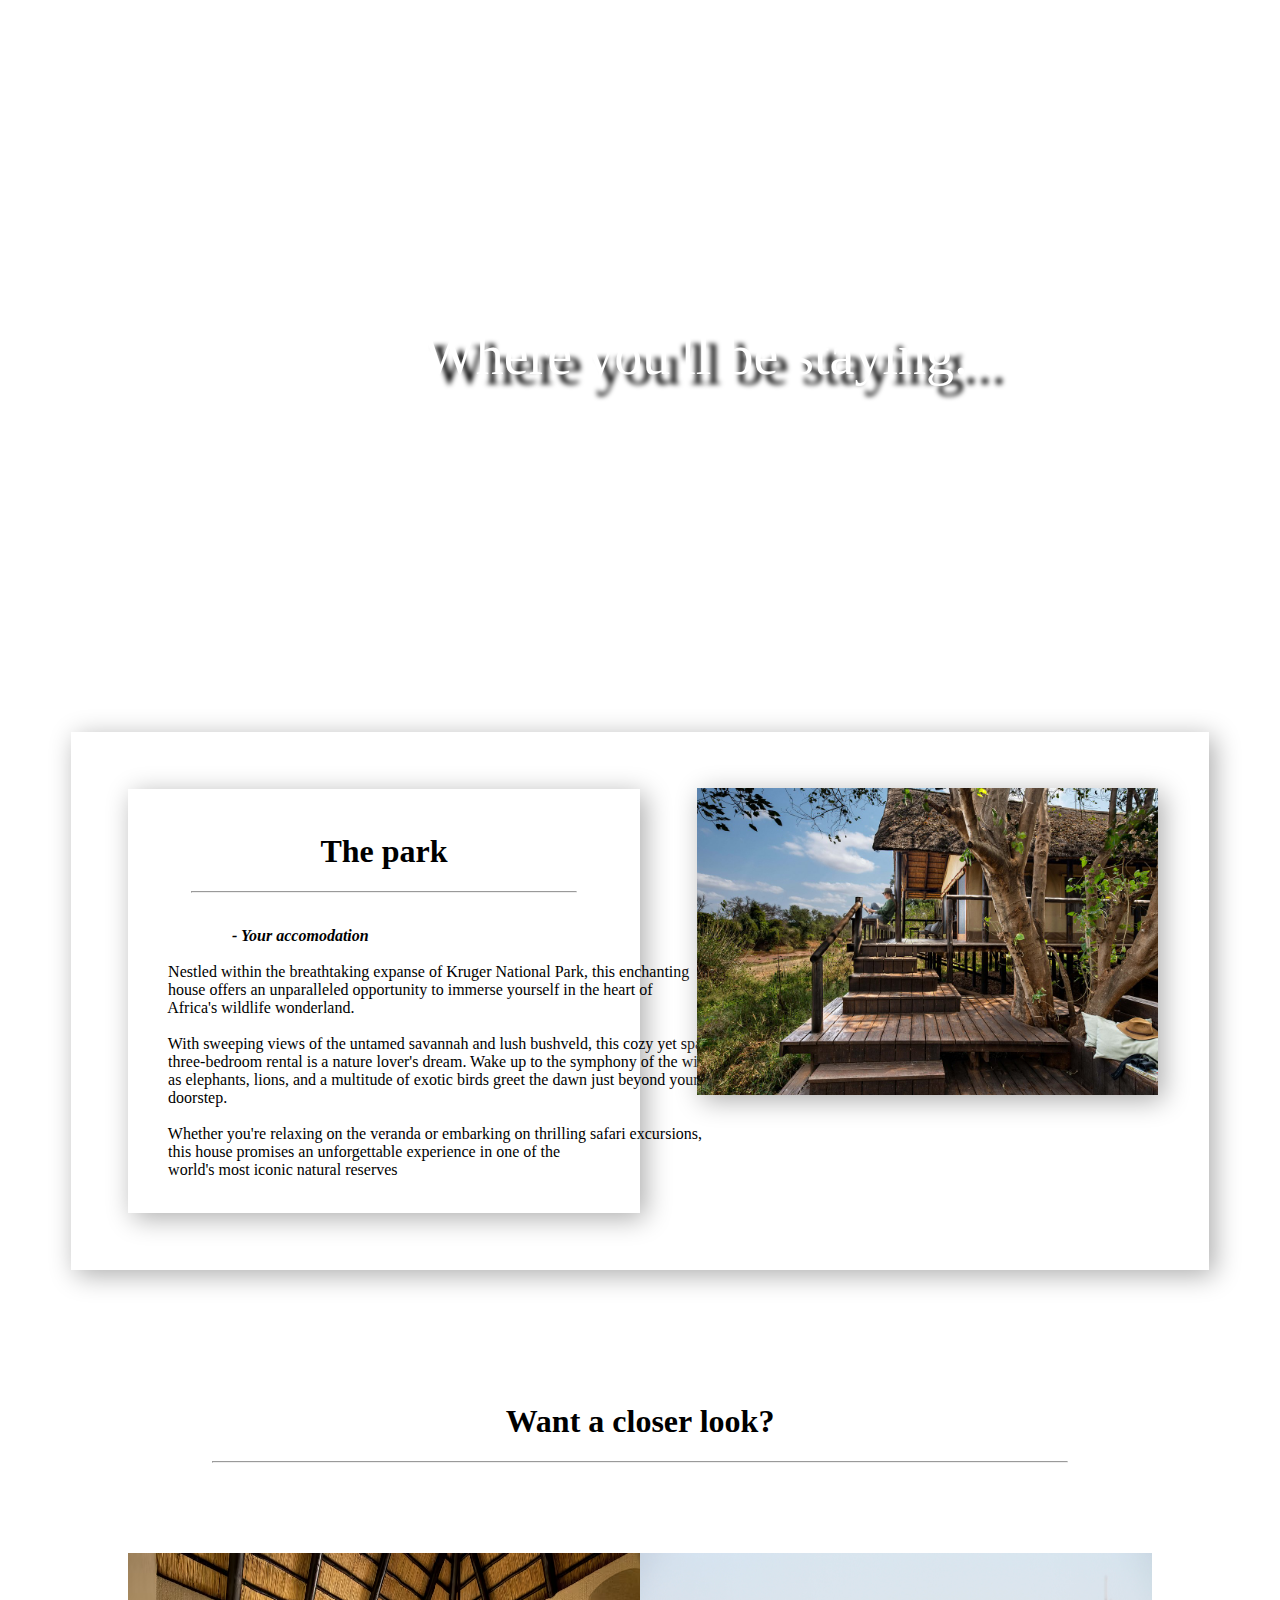
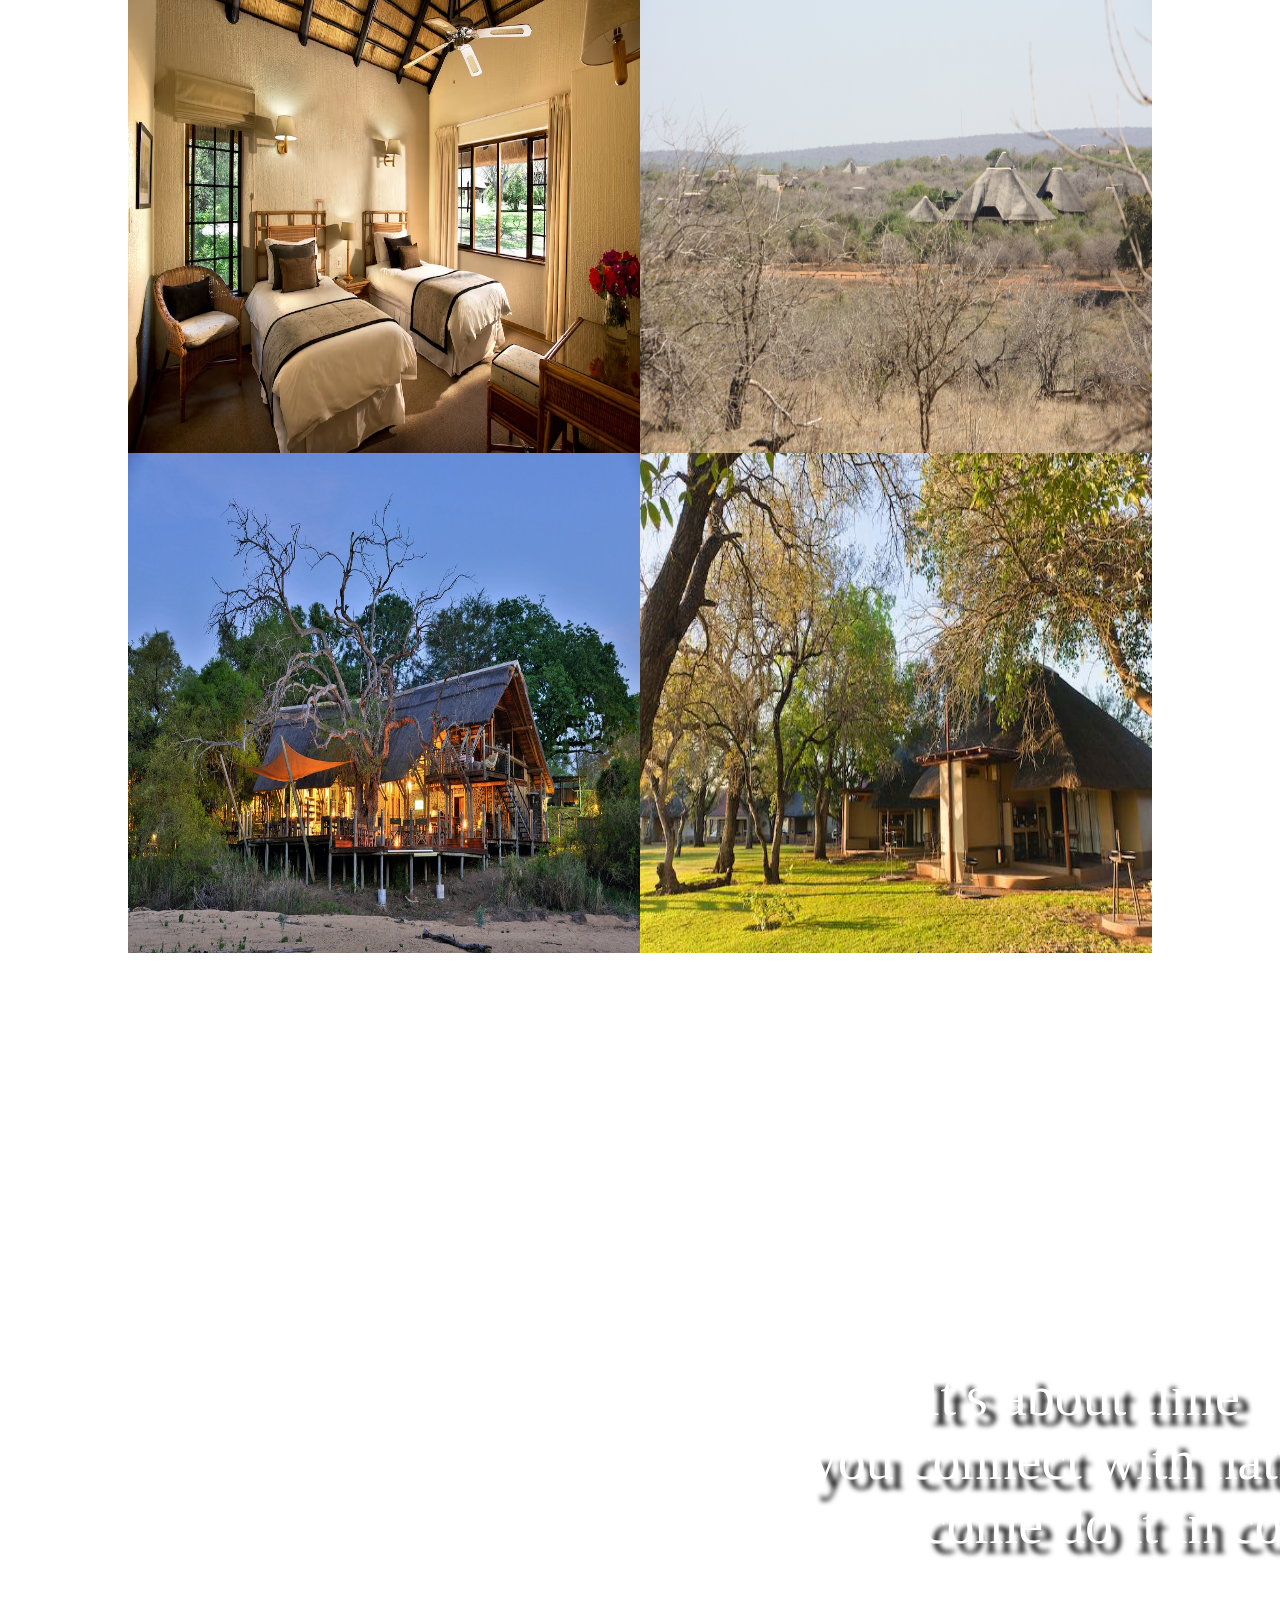
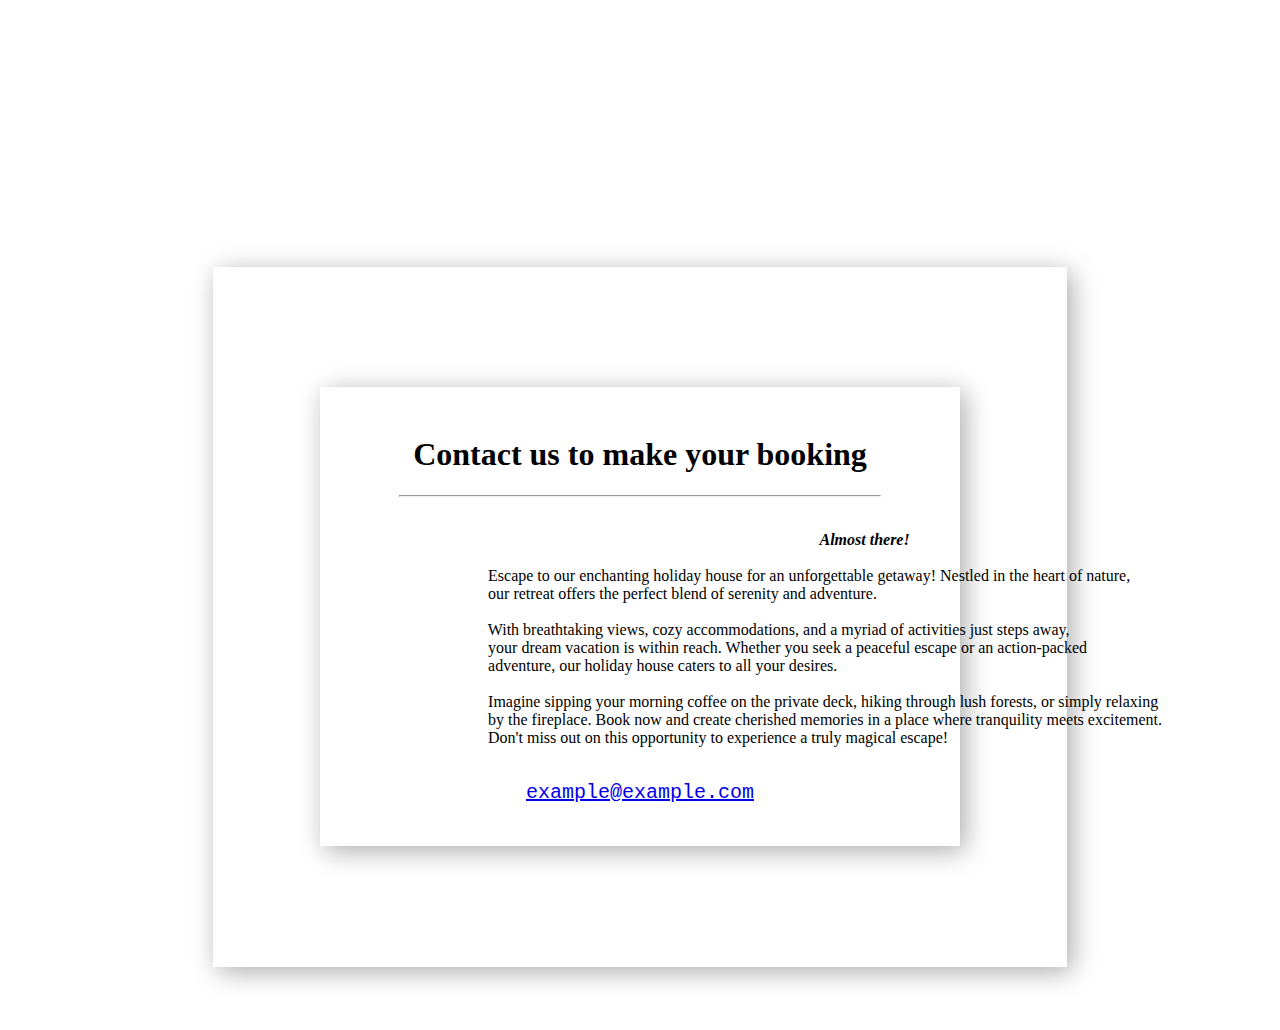
==== commit 091ee871: "possible final commit" ====
--- a/index.html
+++ b/index.html
@@ -2,7 +2,6 @@
 <html lang="en">
   <head>
     <link rel="stylesheet" type="text/css" href="1. home.css" />
-
 
     <meta charset="UTF-8" />
     <meta name="viewport" content="width=device-width, initial-scale=1.0" />
@@ -60,6 +59,7 @@
         </div>
         <div class="leftMainContainerPicture">
           <img src="girrrr.jpg">
+        </div>
       </div>
     </div>
     <a name="Location"></a>
--- a/1. home.css
+++ b/1. home.css
@@ -184,7 +184,7 @@
 
 .parallax2 {
   background-image: url("rhinoend.jpg");
-  min-height: 900px;
+  min-height: 800px;
   background-attachment: fixed;
   background-position: center;
   background-repeat: no-repeat;
@@ -296,7 +296,7 @@
 
 .parallax3 {
   background-image: url("local3.jpg");
-  min-height: 900px;
+  min-height: 800px;
   background-attachment: fixed;
   background-position: center;
   background-repeat: no-repeat;
@@ -317,6 +317,7 @@
 
 .parallax4 {
   background-image: url("final.jpg");
+  min-height: 800px;
   background-attachment: fixed;
   background-position: center;
   background-repeat: no-repeat;
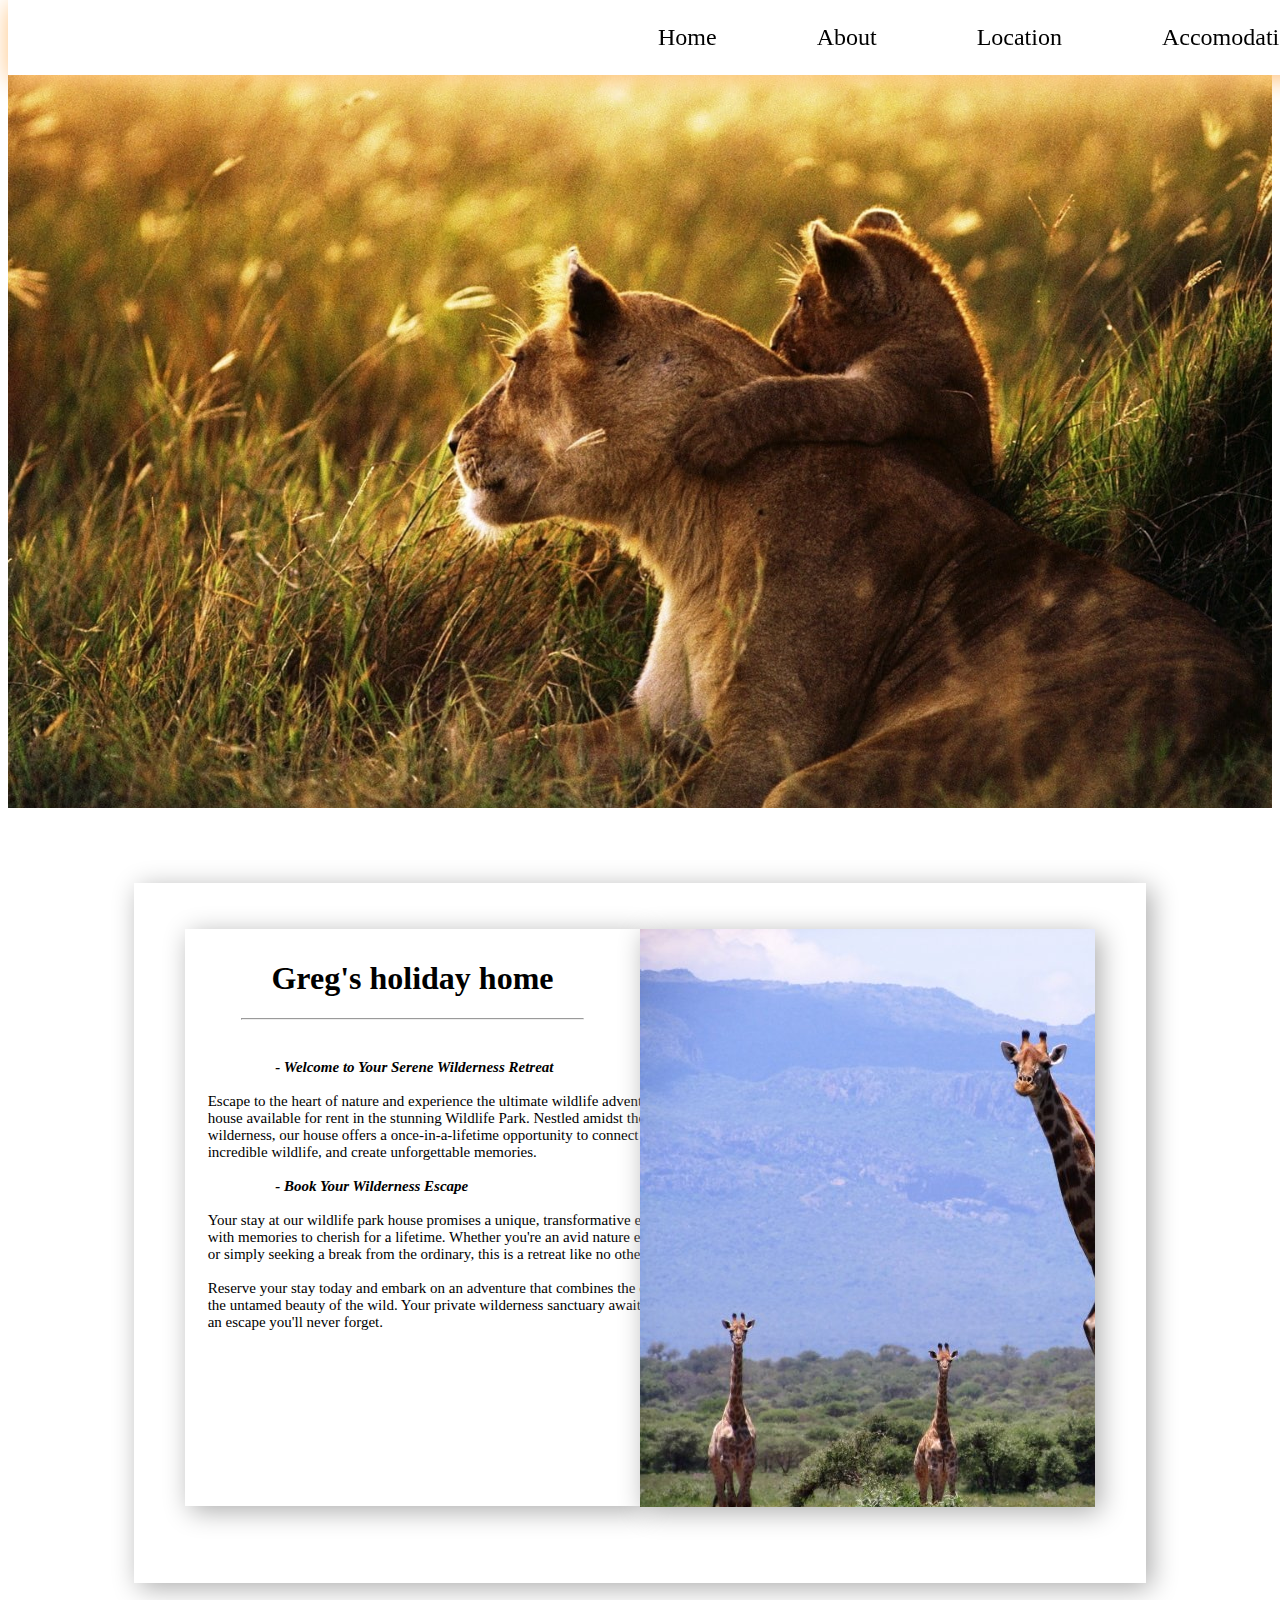
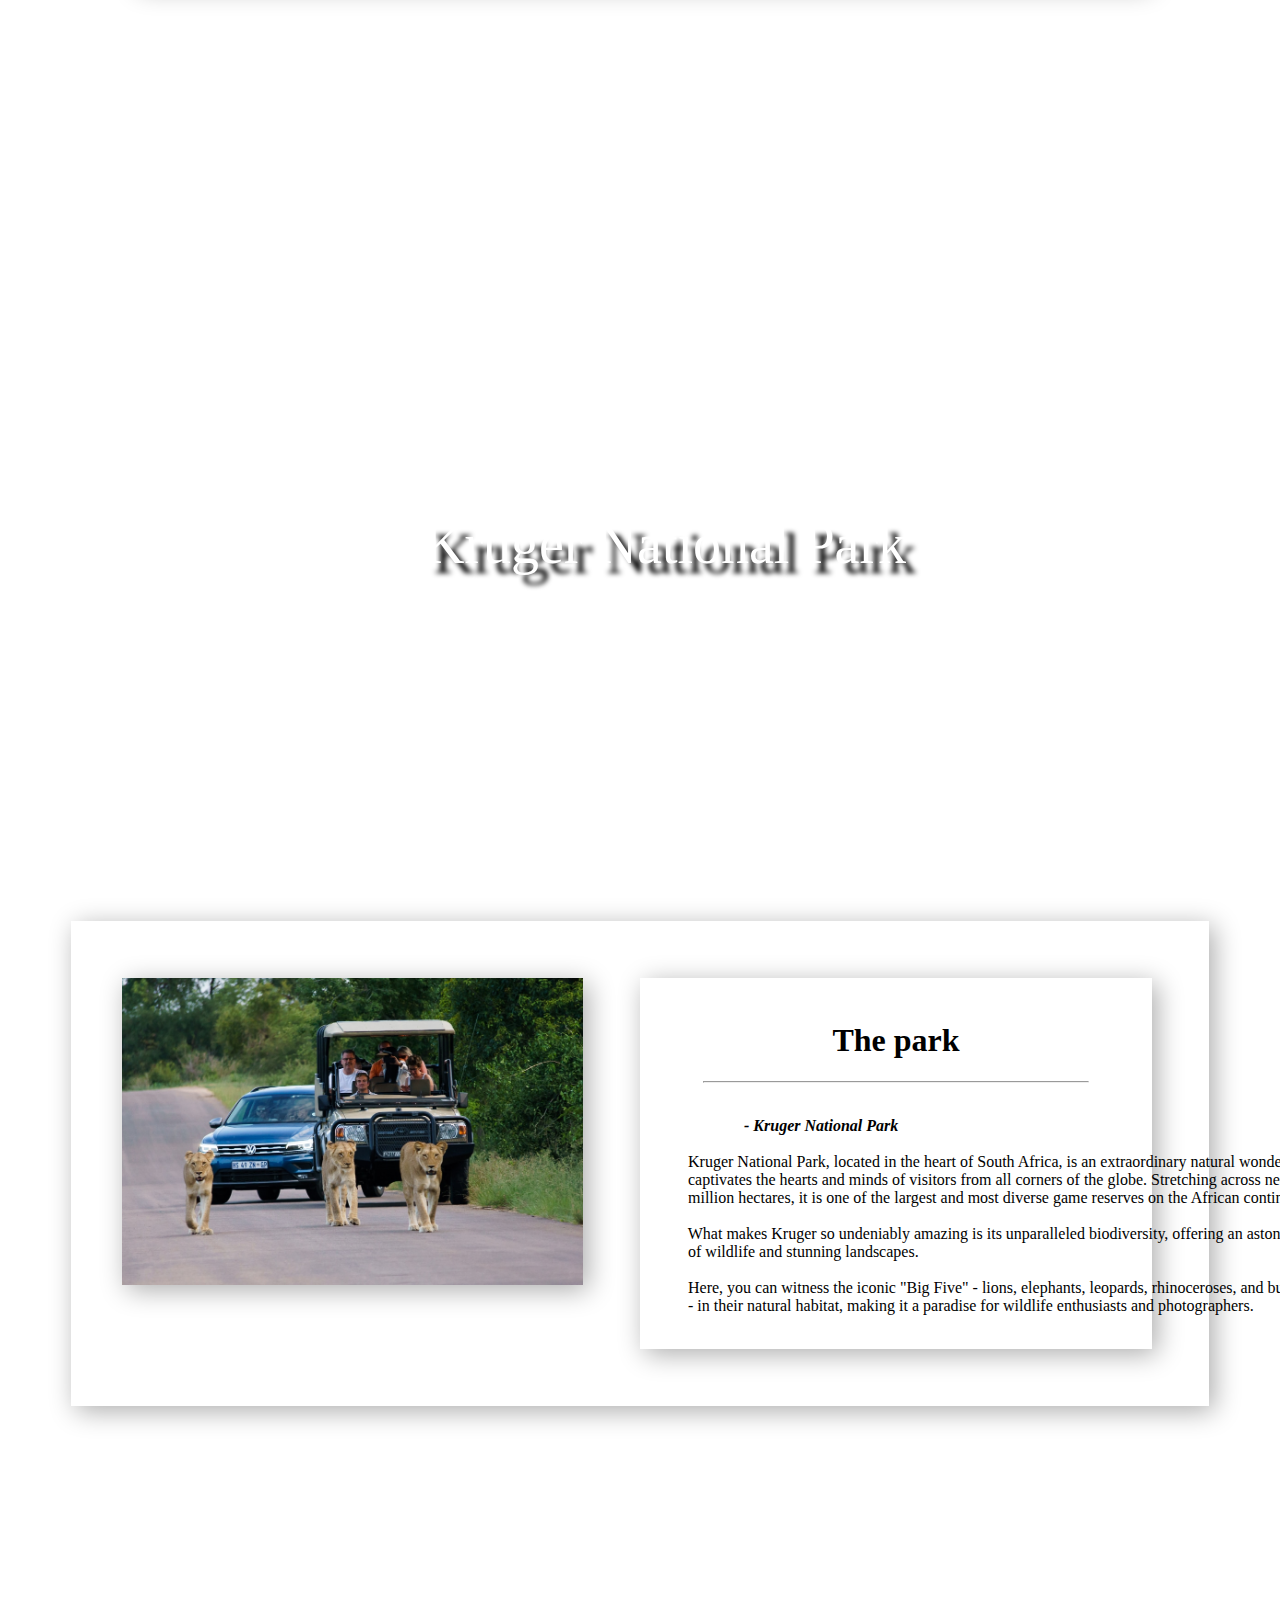
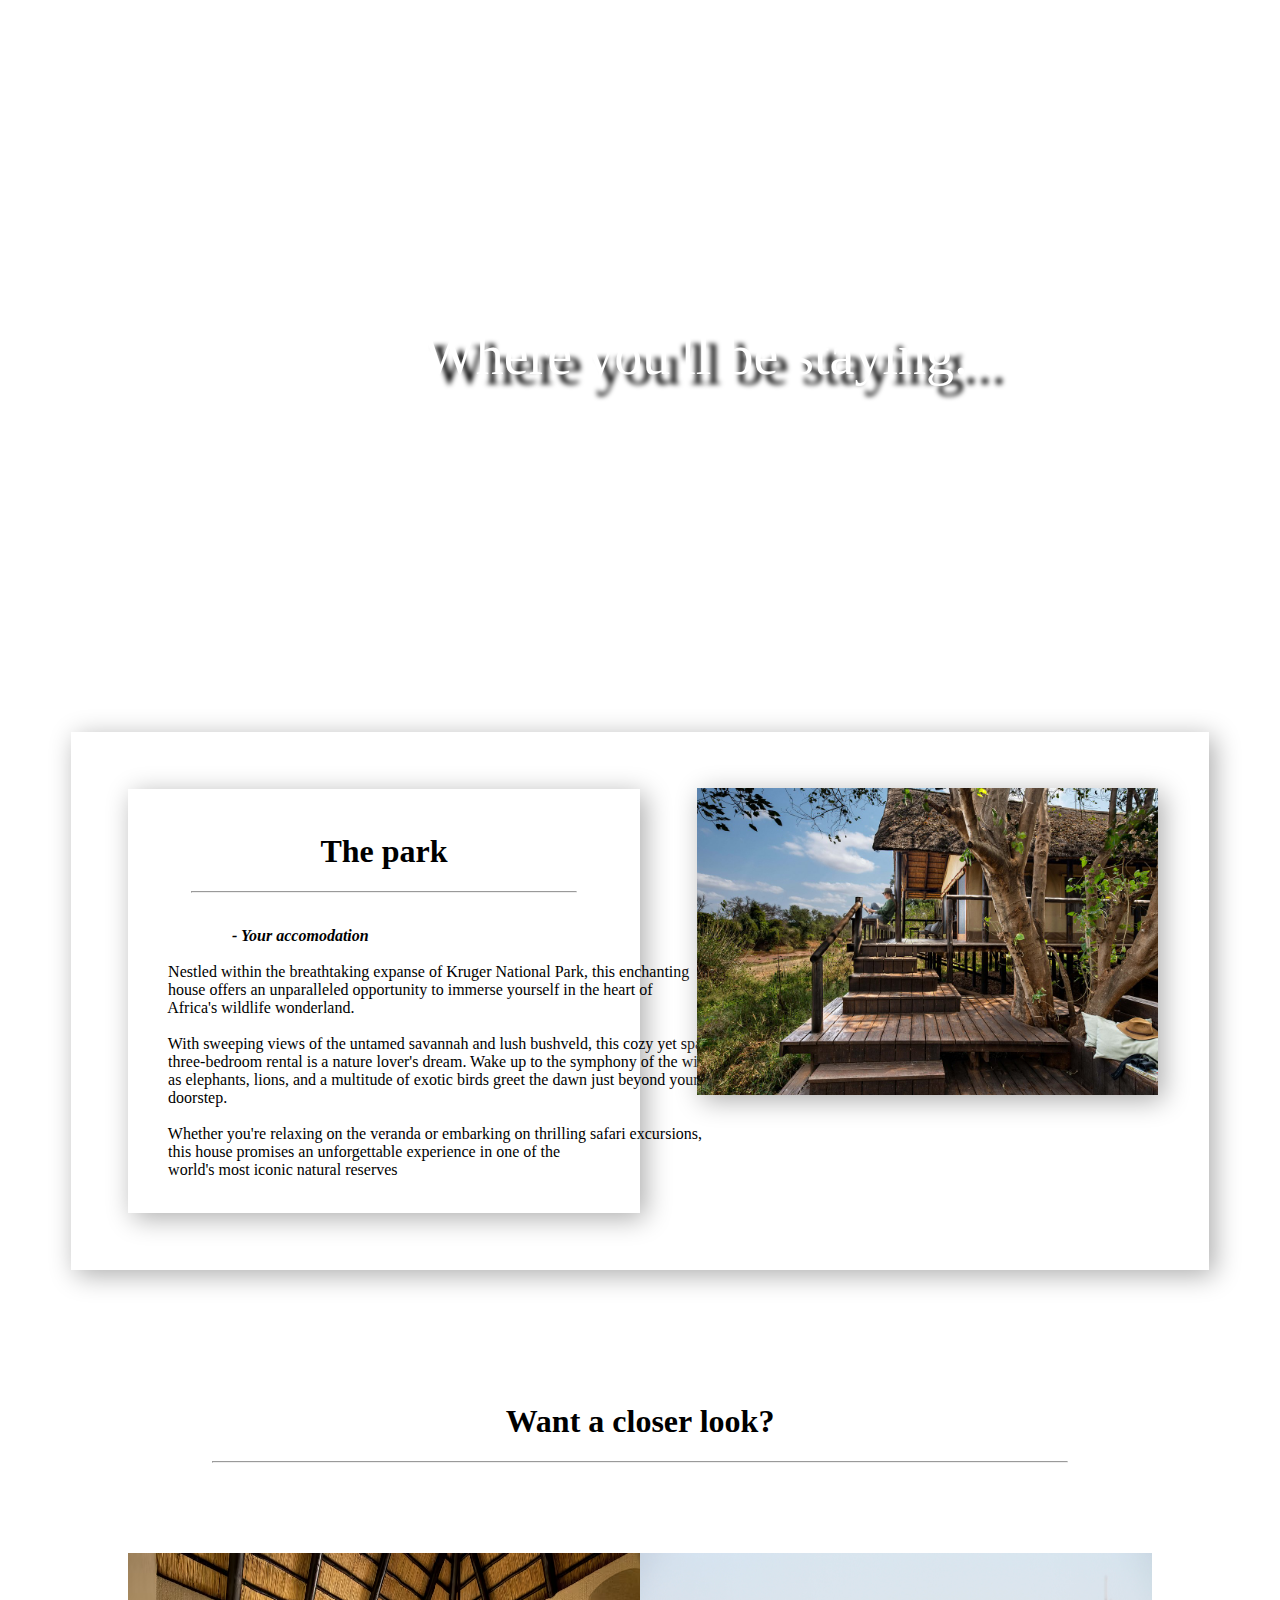
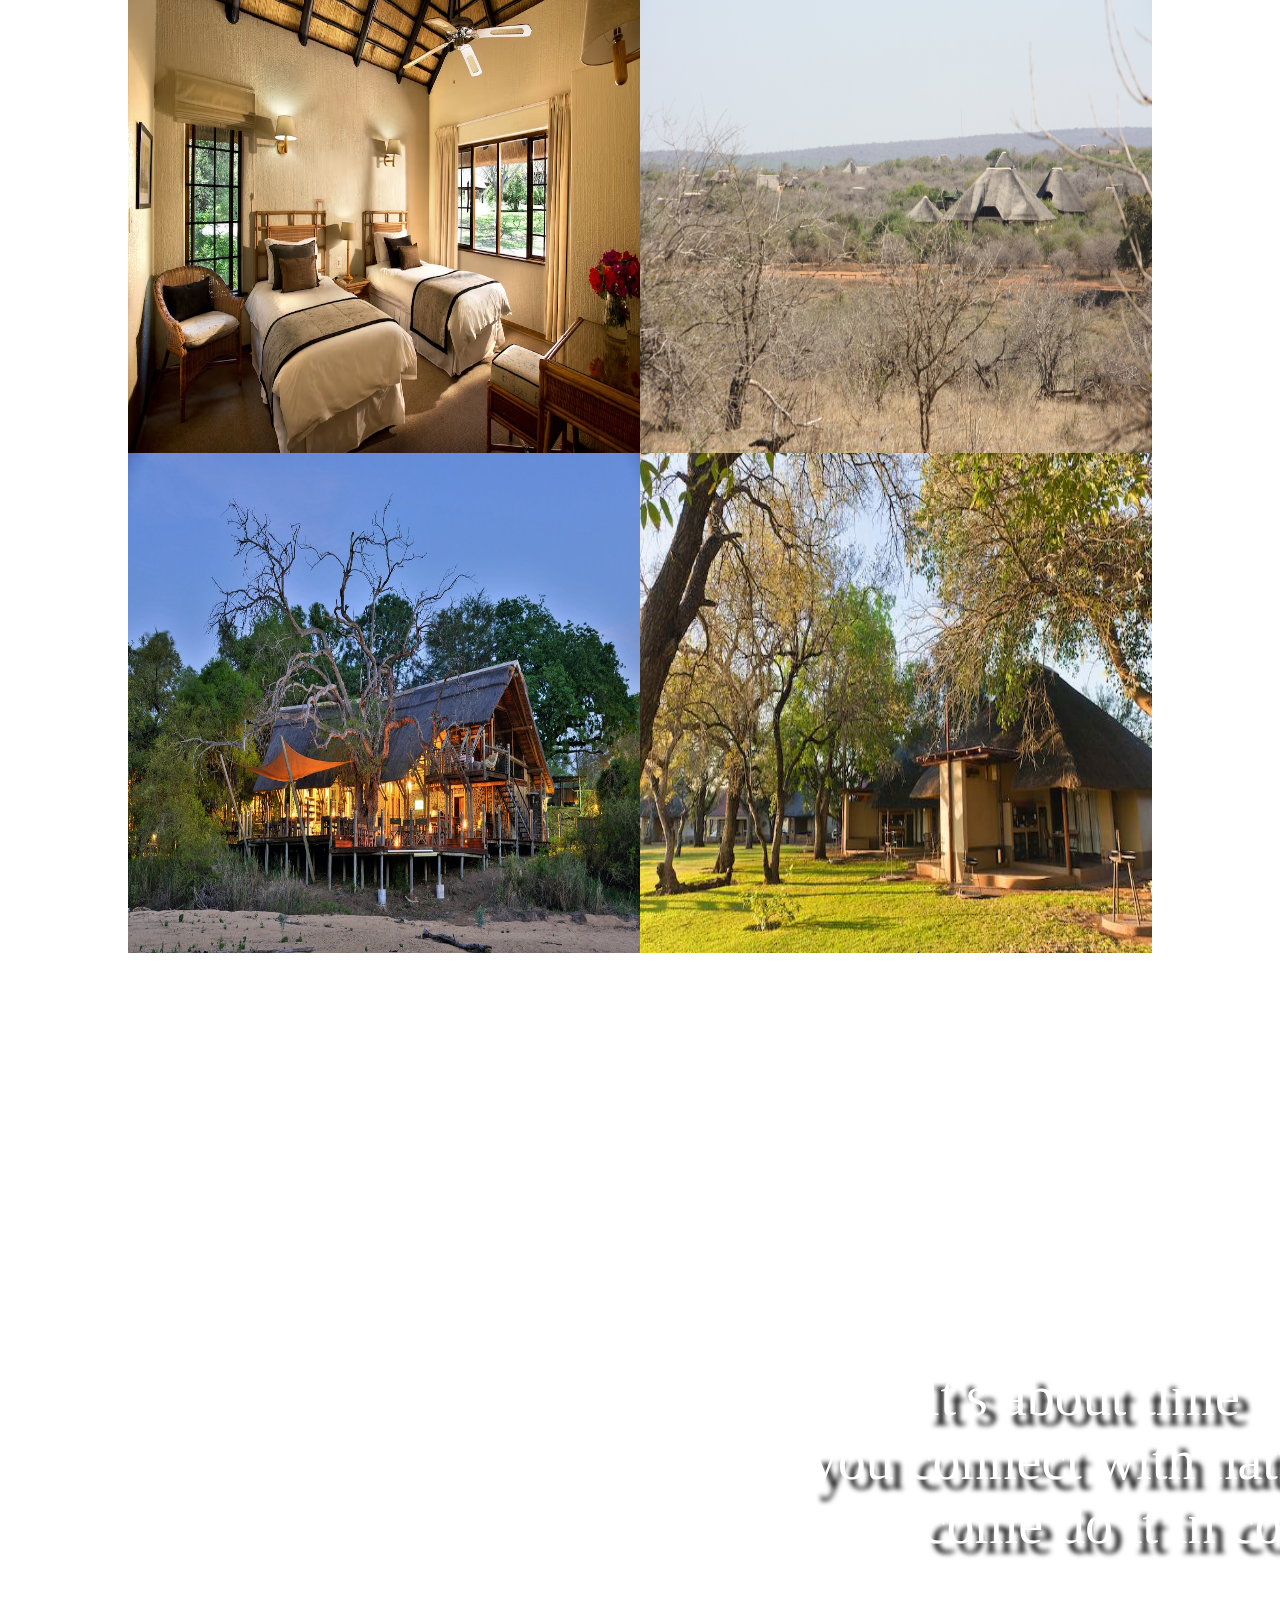
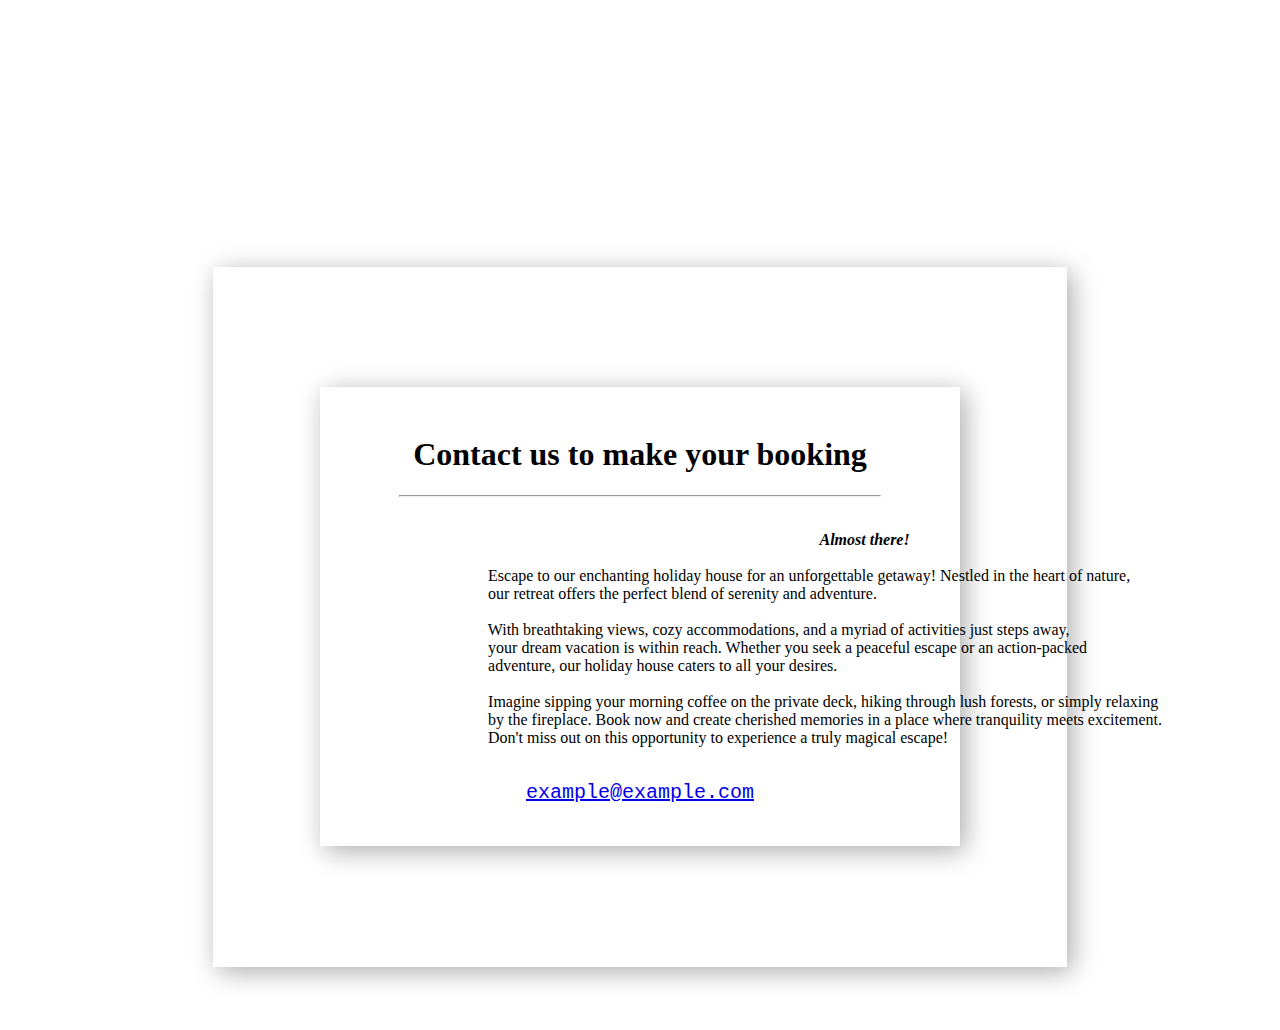
==== commit 7cdbc126: "Update index.html" ====
--- a/index.html
+++ b/index.html
@@ -24,8 +24,6 @@
       <div class="hovering-text">
         <pre>
           <p>
-Your home away from home. 
-Book your holiday home now.
           </p>
         </pre>
       </div>
@@ -58,7 +56,7 @@
           </p>
         </div>
         <div class="leftMainContainerPicture">
-          <img src="girrrr.jpg">
+          <img src="placeholder1.jpg">
         </div>
       </div>
     </div>
@@ -74,7 +72,7 @@
     </div>
     <div class="secondInfoBox">
       <div class="leftImage">
-        <img src="spotting.jpg">
+        <img src="placeholder2.jpg">
       </div>
       <div class="secondInfoBoxText">
         <h1 class="rightMainHeading"> The park </h1><hr>
@@ -130,7 +128,7 @@
         </p>
       </div>
       <div class="leftImage2">
-        <img src="house.jpg">
+        <img src="placeholder3.jpg">
       </div>
     </div>
     <div class="galleryDiv">
--- a/1. home.css
+++ b/1. home.css
@@ -72,7 +72,7 @@
 }
 
 .parallax {
-  background-image: url("lions.jpg");
+  background-image: url("1stPara.jpg");
   min-height: 800px;
   background-attachment: fixed;
   background-position: center;
@@ -183,7 +183,7 @@
 }
 
 .parallax2 {
-  background-image: url("rhinoend.jpg");
+  background-image: url("2ndPara.jpg");
   min-height: 800px;
   background-attachment: fixed;
   background-position: center;
@@ -295,7 +295,7 @@
 }
 
 .parallax3 {
-  background-image: url("local3.jpg");
+  background-image: url("3rdPara.jpg");
   min-height: 800px;
   background-attachment: fixed;
   background-position: center;
@@ -316,7 +316,7 @@
 }
 
 .parallax4 {
-  background-image: url("final.jpg");
+  background-image: url("4thPara.jpg");
   min-height: 800px;
   background-attachment: fixed;
   background-position: center;
@@ -335,6 +335,10 @@
   box-shadow: 5px 5px 25px rgb(172, 172, 172); /* Add box shadow */
   transition: 0.5s;
   margin-bottom: 5%;
+}
+
+.forthInfoBox:hover {
+  box-shadow: 10px 10px 100px rgb(41, 41, 41); /* Increase box shadow size on hover */
 }
 
 .hovering-text4 {
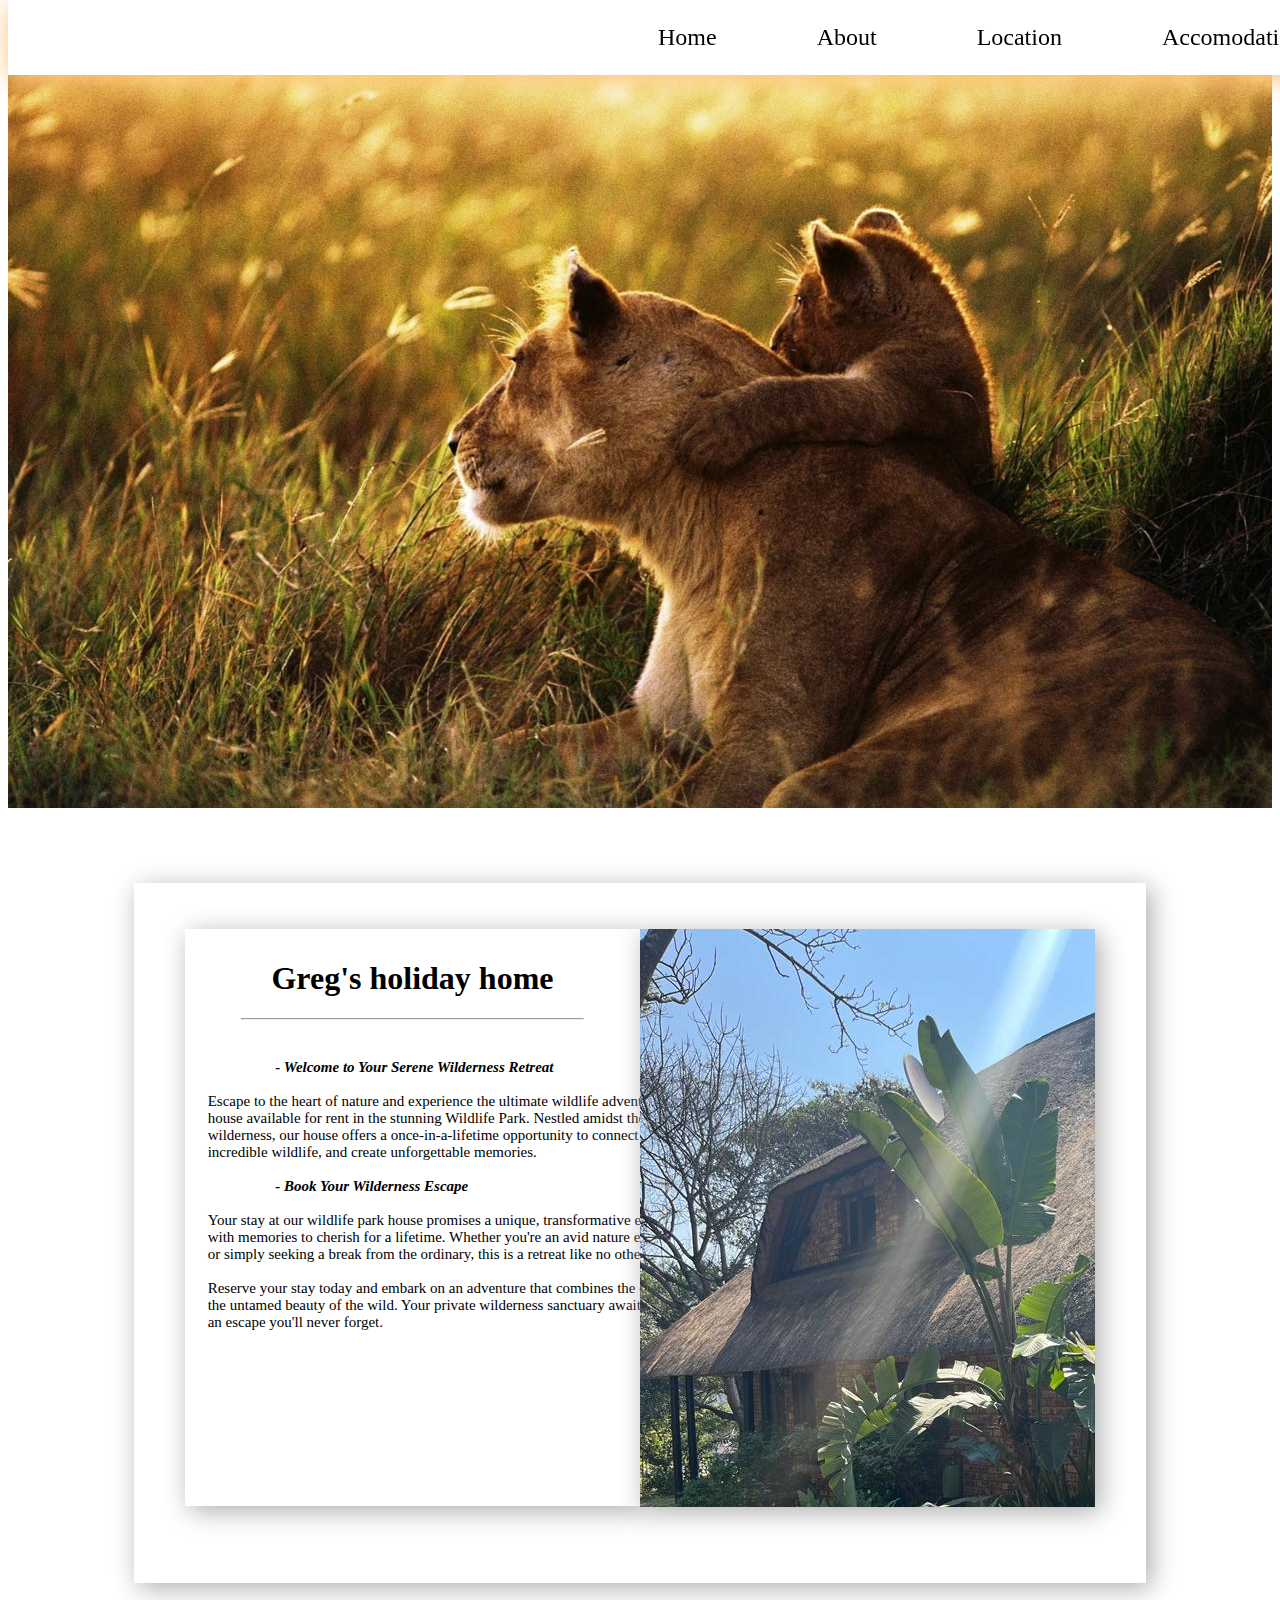
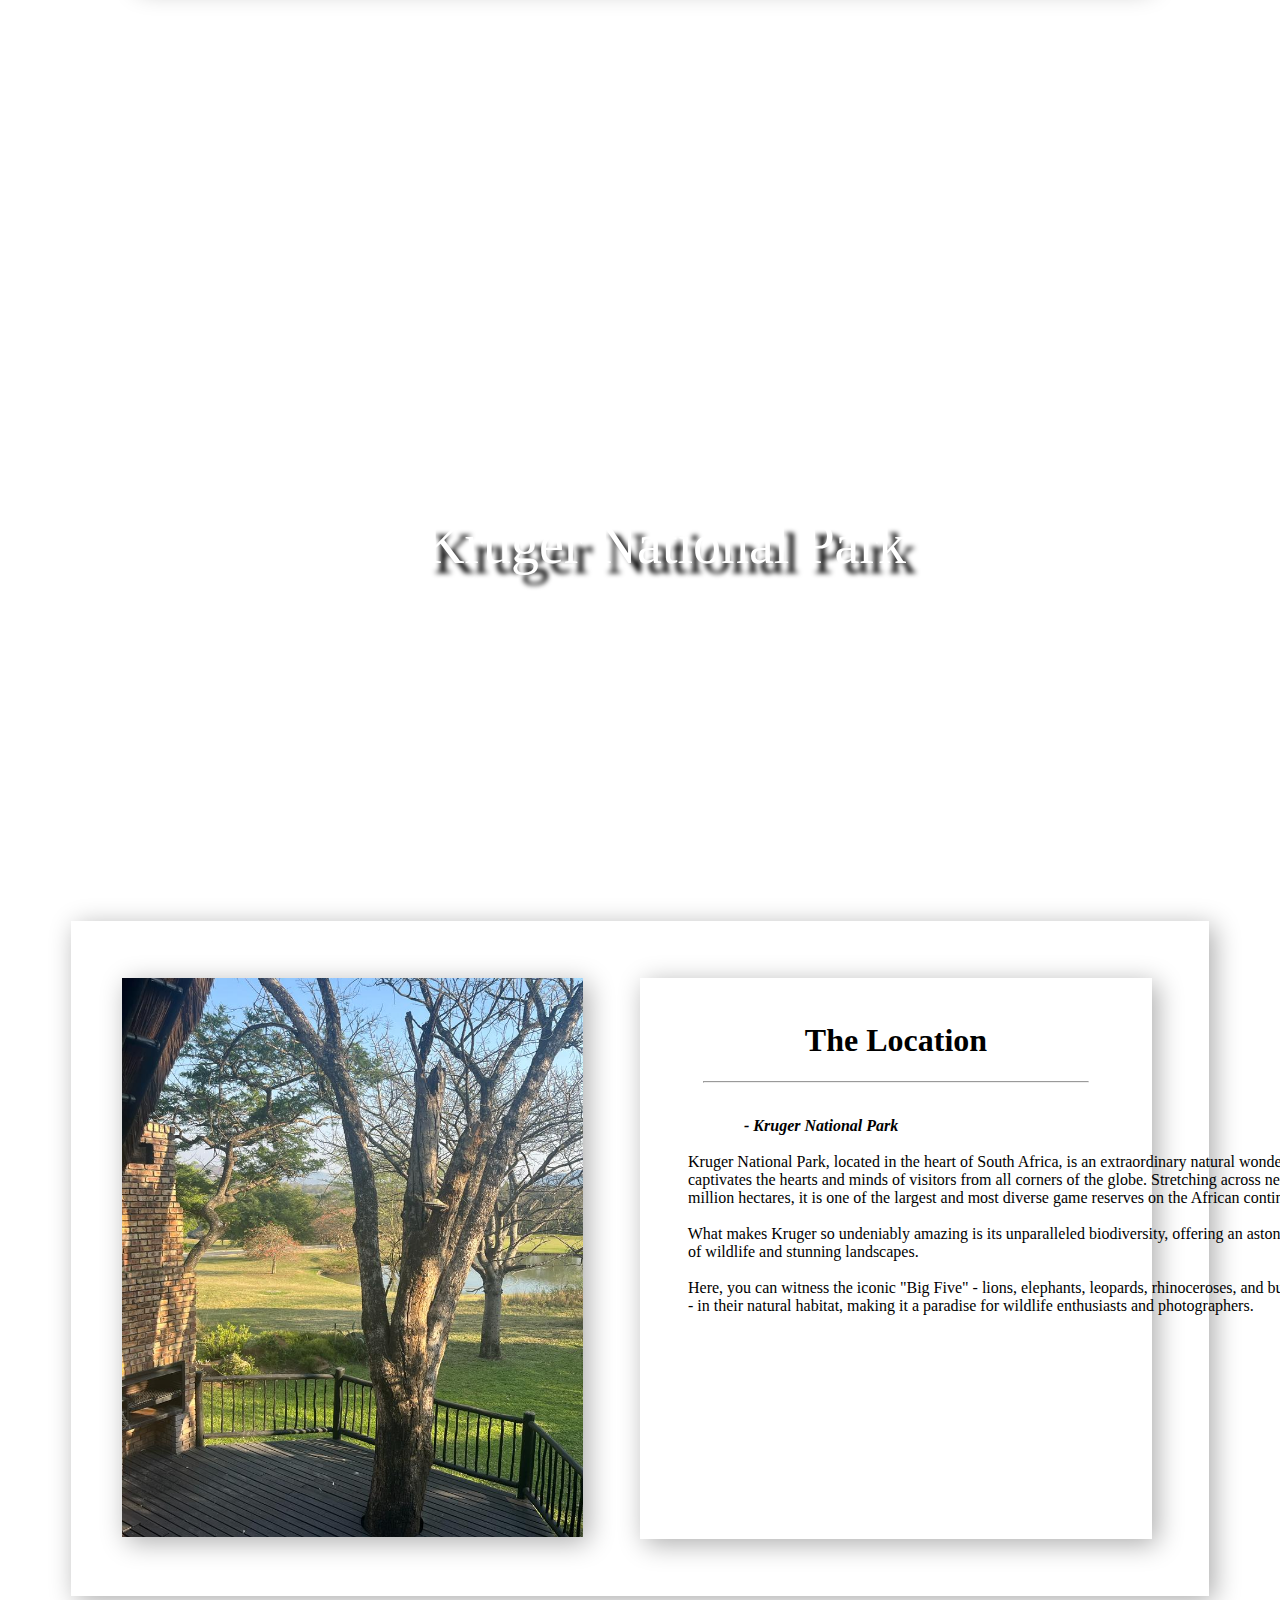
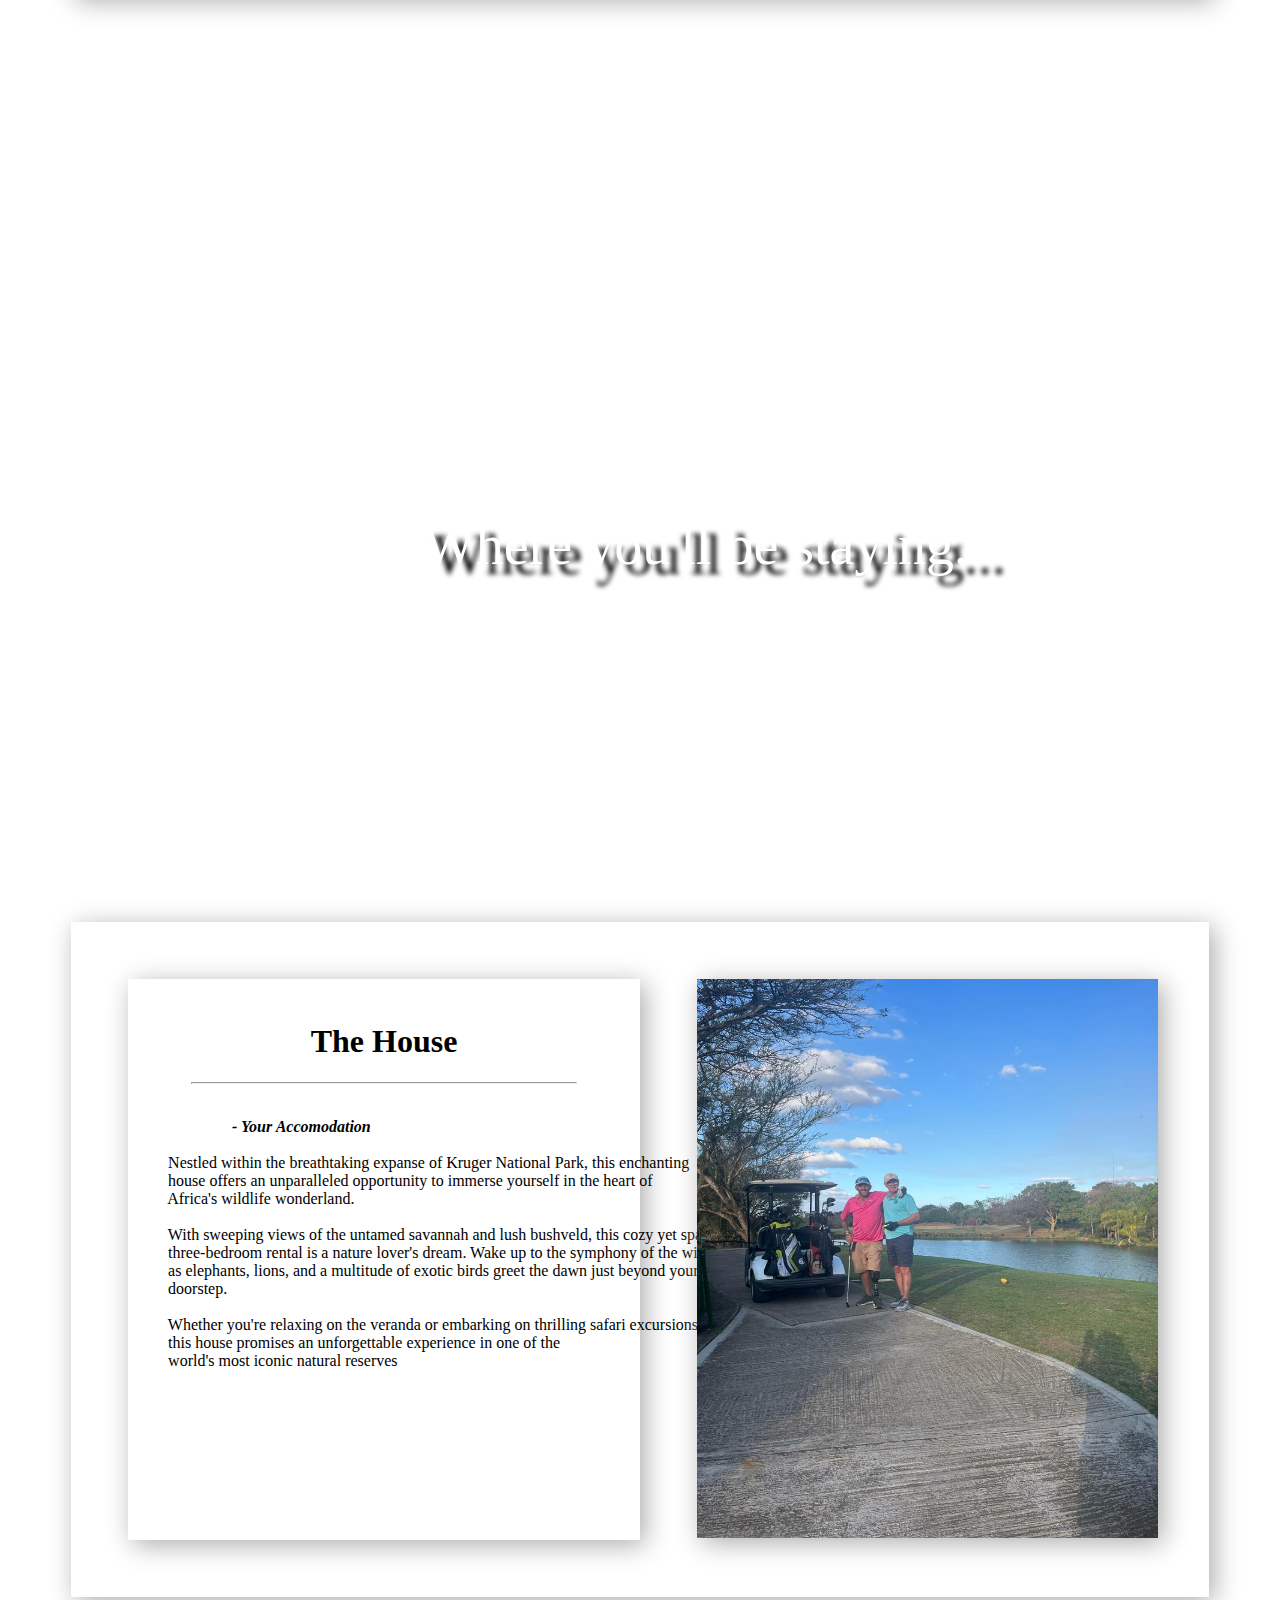
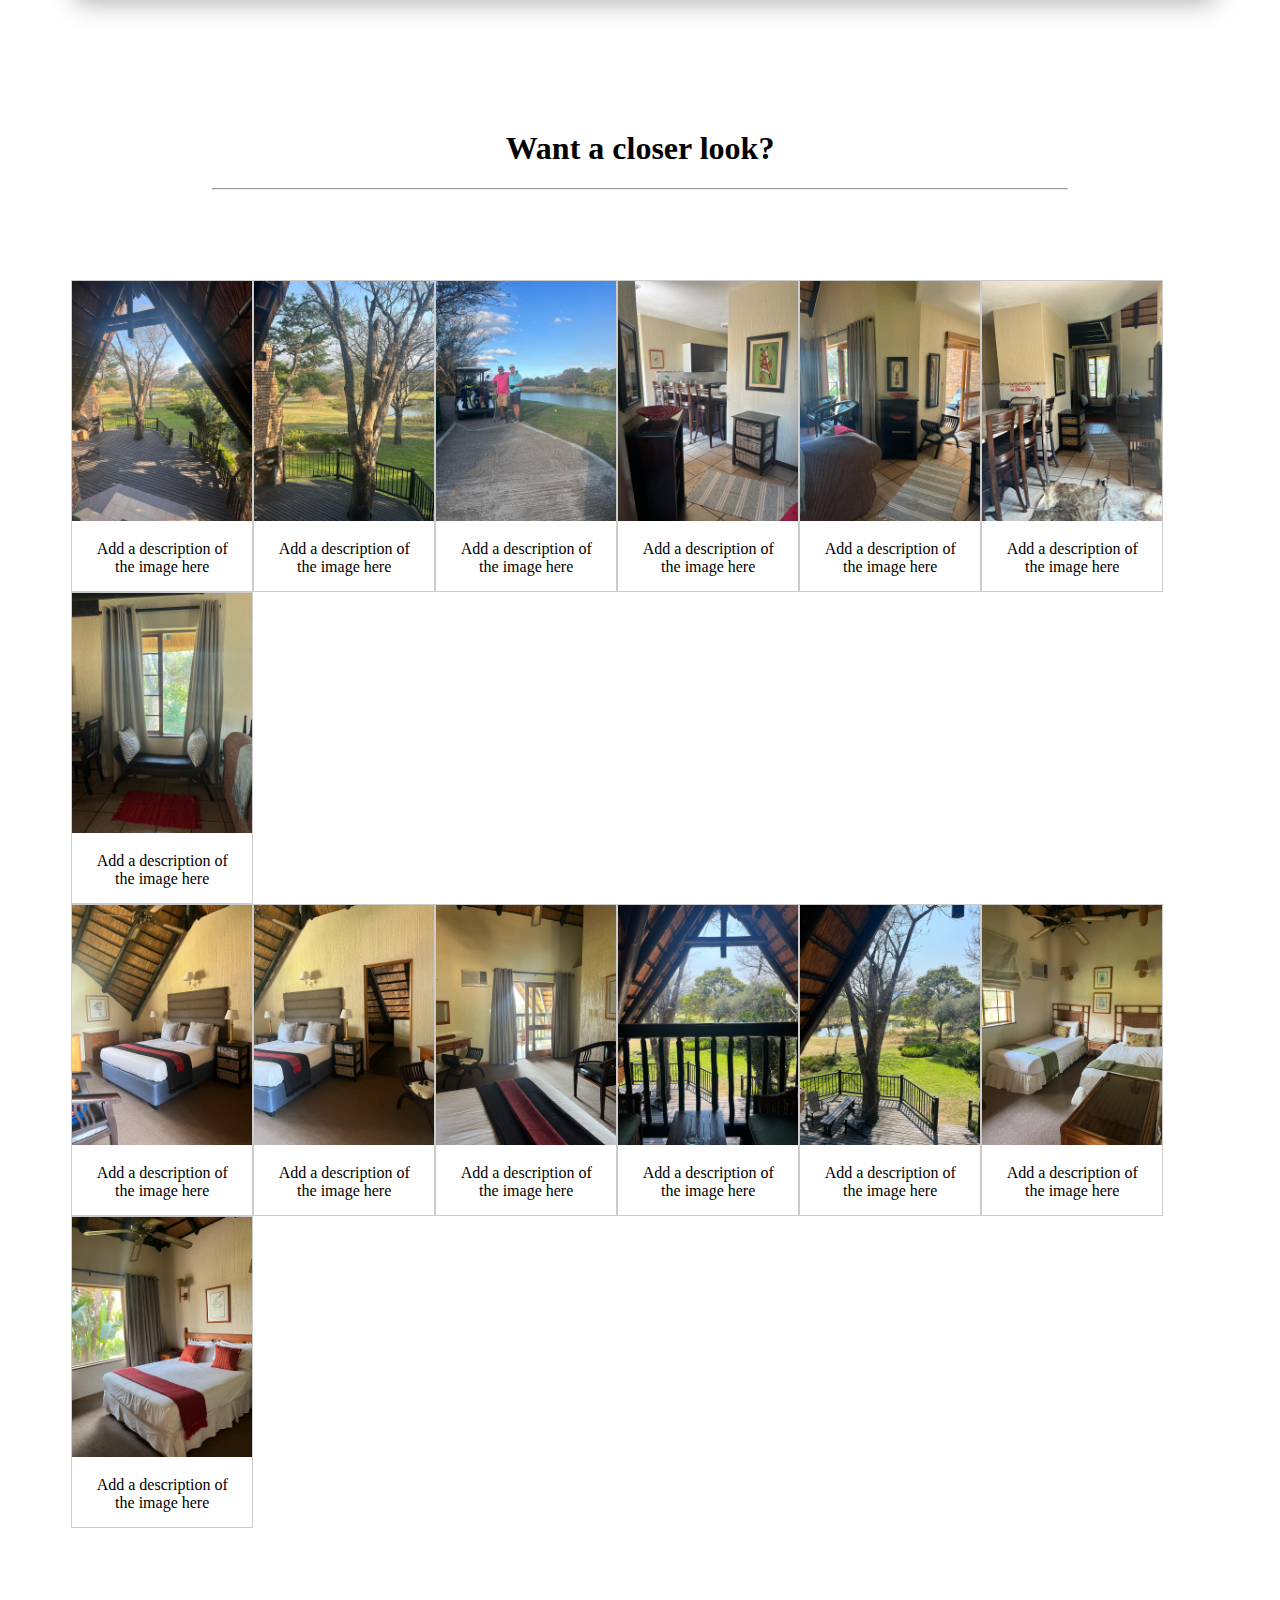
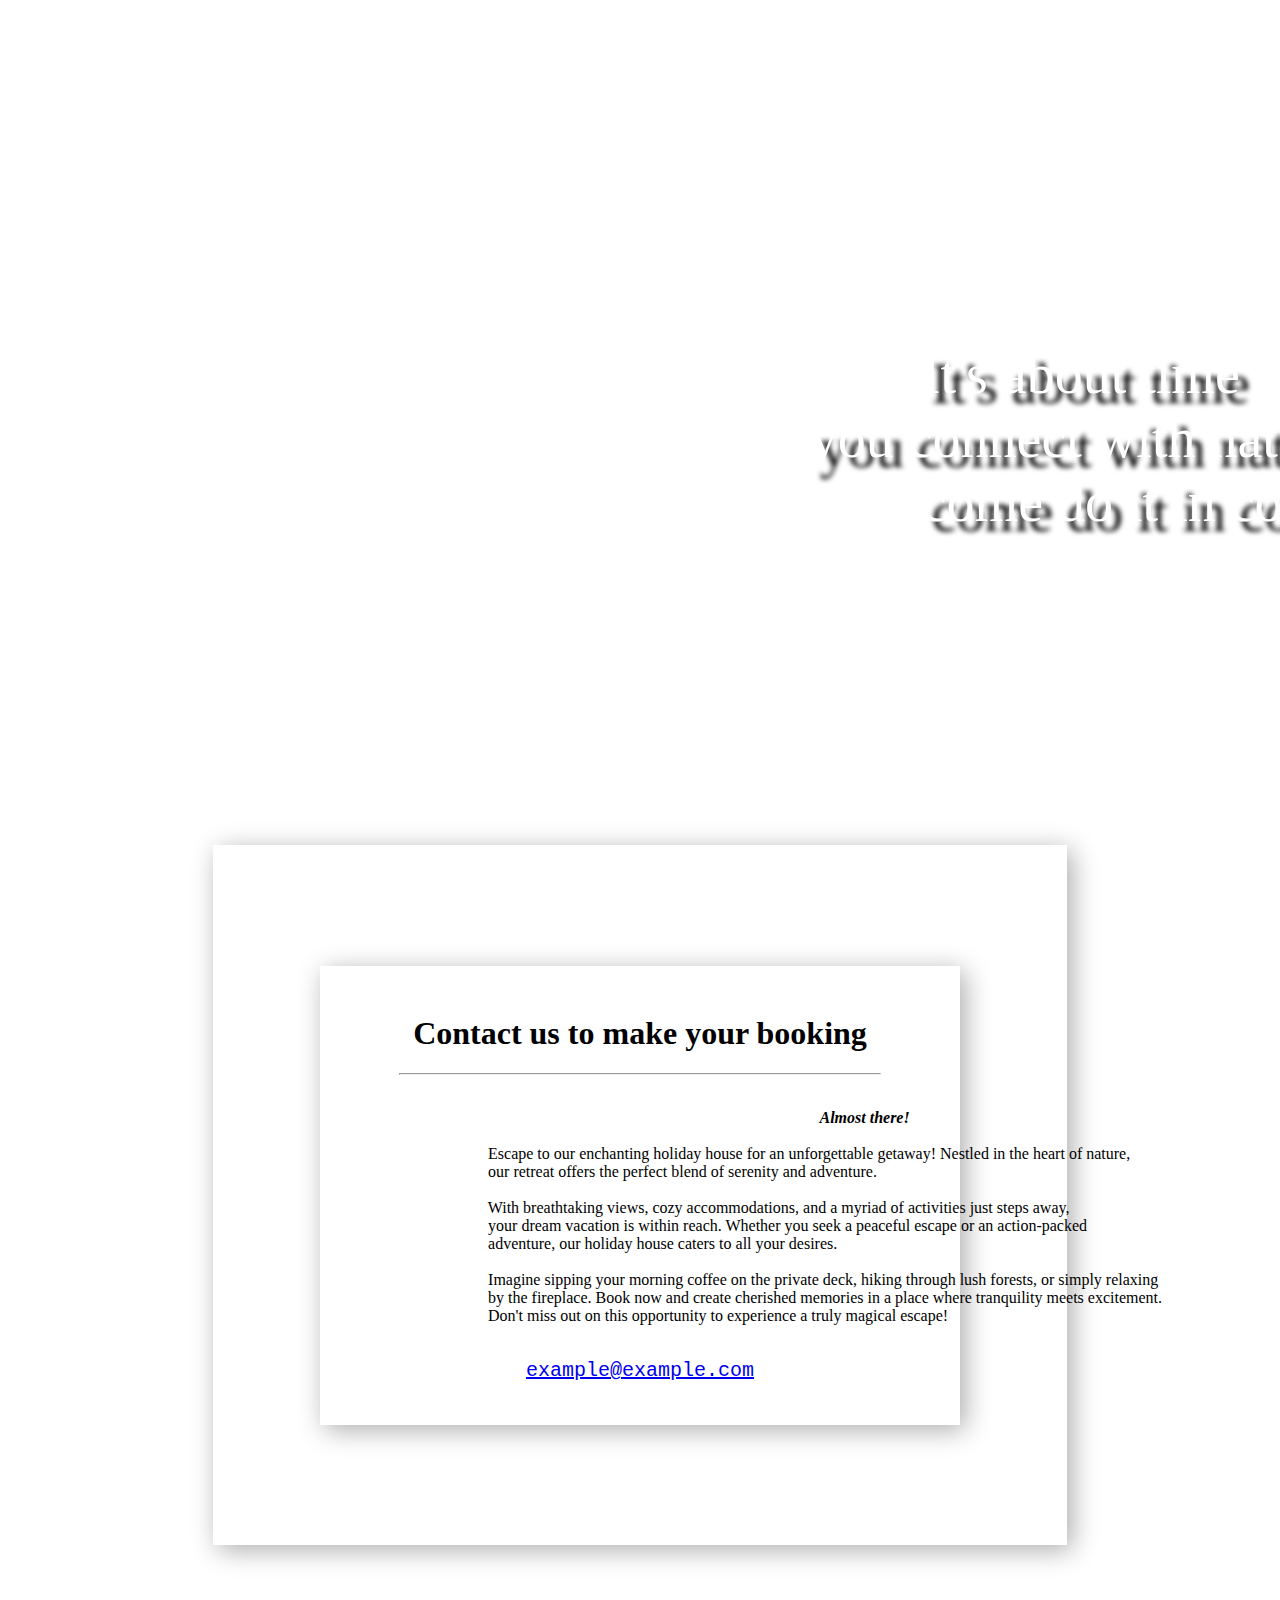
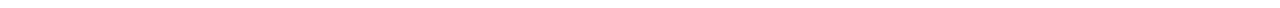
==== commit 77eec8f4: "added new pics and changed gallery" ====
--- a/index.html
+++ b/index.html
@@ -56,7 +56,7 @@
           </p>
         </div>
         <div class="leftMainContainerPicture">
-          <img src="placeholder1.jpg">
+          <img src="20.jpg">
         </div>
       </div>
     </div>
@@ -72,10 +72,10 @@
     </div>
     <div class="secondInfoBox">
       <div class="leftImage">
-        <img src="placeholder2.jpg">
+        <img src="2.jpg">
       </div>
       <div class="secondInfoBoxText">
-        <h1 class="rightMainHeading"> The park </h1><hr>
+        <h1 class="rightMainHeading"> The Location </h1><hr>
         <p>
           <pre>
 
@@ -106,11 +106,11 @@
     </div>
     <div class="thirdInfoBox">
       <div class="thirdInfoBoxText">
-        <h1 class="rightMainHeading"> The park </h1><hr>
+        <h1 class="rightMainHeading"> The House </h1><hr>
         <p>
           <pre>
 
-                          <i><b>- Your accomodation </b></i>
+                          <i><b>- Your Accomodation </b></i>
 
           Nestled within the breathtaking expanse of Kruger National Park, this enchanting 
           house offers an unparalleled opportunity to immerse yourself in the heart of 
@@ -128,7 +128,7 @@
         </p>
       </div>
       <div class="leftImage2">
-        <img src="placeholder3.jpg">
+        <img src="3.jpg">
       </div>
     </div>
     <div class="galleryDiv">
@@ -138,20 +138,107 @@
         <hr>
       </div>
       <div class="galleryPictures">
-      <div class="example1">
-        <img src="example1.avif">
-      </div>
-      <div class="example2">
-        <img src="example2.JPG">
-      </div>
-      </div>
-      <div class="galleryPictures2">
-        <div class="example1">
-          <img src="example3.jpg">
-        </div>
-        <div class="example2">
-          <img src="example4.jpg">
-        </div>
+        <div class="gallery">
+          <a target="_blank" href="1.jpg">
+            <img src="1.jpg" alt="Cinque Terre" width="600" height="400">
+          </a>
+          <div class="desc">Add a description of the image here</div>
+        </div>
+        
+        <div class="gallery">
+          <a target="_blank" href="2.jpg">
+            <img src="2.jpg" alt="Forest" width="600" height="400">
+          </a>
+          <div class="desc">Add a description of the image here</div>
+        </div>
+        
+        <div class="gallery">
+          <a target="_blank" href="3.jpg">
+            <img src="3.jpg" alt="Northern Lights" width="600" height="400">
+          </a>
+          <div class="desc">Add a description of the image here</div>
+        </div>
+
+        <div class="gallery">
+          <a target="_blank" href="5.jpg">
+            <img src="5.jpg" alt="Cinque Terre" width="600" height="400">
+          </a>
+          <div class="desc">Add a description of the image here</div>
+        </div>
+        
+        <div class="gallery">
+          <a target="_blank" href="6.jpg">
+            <img src="6.jpg" alt="Forest" width="600" height="400">
+          </a>
+          <div class="desc">Add a description of the image here</div>
+        </div>
+        
+        <div class="gallery">
+          <a target="_blank" href="7.jpg">
+            <img src="7.jpg" alt="Northern Lights" width="600" height="400">
+          </a>
+          <div class="desc">Add a description of the image here</div>
+        </div>
+        
+        <div class="gallery">
+          <a target="_blank" href="8.jpg">
+            <img src="8.jpg" alt="Mountains" width="600" height="400">
+          </a>
+          <div class="desc">Add a description of the image here</div>
+        </div>
+
+        <div class="galleryPictures">
+          <div class="gallery">
+            <a target="_blank" href="9.jpg">
+              <img src="9.jpg" alt="Cinque Terre" width="600" height="400">
+            </a>
+            <div class="desc">Add a description of the image here</div>
+          </div>
+          
+          <div class="gallery">
+            <a target="_blank" href="10.jpg">
+              <img src="10.jpg" alt="Forest" width="600" height="400">
+            </a>
+            <div class="desc">Add a description of the image here</div>
+          </div>
+          
+          <div class="gallery">
+            <a target="_blank" href="11.jpg">
+              <img src="11.jpg" alt="Northern Lights" width="600" height="400">
+            </a>
+            <div class="desc">Add a description of the image here</div>
+          </div>
+          
+          <div class="gallery">
+            <a target="_blank" href="12.jpg">
+              <img src="12.jpg" alt="Mountains" width="600" height="300">
+            </a>
+            <div class="desc">Add a description of the image here</div>
+          </div>
+  
+          <div class="gallery">
+            <a target="_blank" href="13.jpg">
+              <img src="13.jpg" alt="Cinque Terre" width="600" height="400">
+            </a>
+            <div class="desc">Add a description of the image here</div>
+          </div>
+          
+          <div class="gallery">
+            <a target="_blank" href="14.jpg">
+              <img src="14.jpg" alt="Forest" width="600" height="400">
+            </a>
+            <div class="desc">Add a description of the image here</div>
+          </div>
+          
+          <div class="gallery">
+            <a target="_blank" href="15.jpg">
+              <img src="15.jpg" alt="Northern Lights" width="600" height="400">
+            </a>
+            <div class="desc">Add a description of the image here</div>
+          </div>
+      </div>
+
+      
     </div>
     <div class="parallax4">
       <div class="hovering-text4">
--- a/1. home.css
+++ b/1. home.css
@@ -165,6 +165,7 @@
 
 .leftImage img {
   width: 90%;
+  height: 83%;
   box-shadow: 5px 5px 25px rgb(172, 172, 172); /* Add box shadow */
   transition: 1s;
   margin-top: 11%;
@@ -236,6 +237,7 @@
 
 .leftImage2 img {
   width: 90%;
+  height: 83%;
   box-shadow: 5px 5px 25px rgb(172, 172, 172); /* Add box shadow */
   transition: 1s;
   margin-top: 11%;
@@ -260,10 +262,9 @@
 }
 
 .example1 {
-  width: 45%;
+  width: 100%;
   height: 500px;
   overflow: hidden;
-  margin-left: 5%;
 }
 
 .example1 img {
@@ -273,25 +274,28 @@
   width: 100%;
 }
 
-.example2 {
-  width: 45%;
-  height: 500px;
-  overflow: hidden;
-}
-
-.example2 img {
-  background-size: contain;
-  background-position: center;
-  height: 500px;
+.galleryPictures {
+  display: inline-block;
+}
+
+div.gallery {
+  border: 1px solid #ccc;
+  float: left;
+  width: 180px;
+}
+
+div.gallery:hover {
+  border: 2px solid rgb(255, 136, 0);
+}
+
+div.gallery img {
   width: 100%;
-}
-
-.galleryPictures {
-  display: flex;
-}
-
-.galleryPictures2 {
-  display: flex;
+  height: 50%;
+}
+
+div.desc {
+  padding: 15px;
+  text-align: center;
 }
 
 .parallax3 {
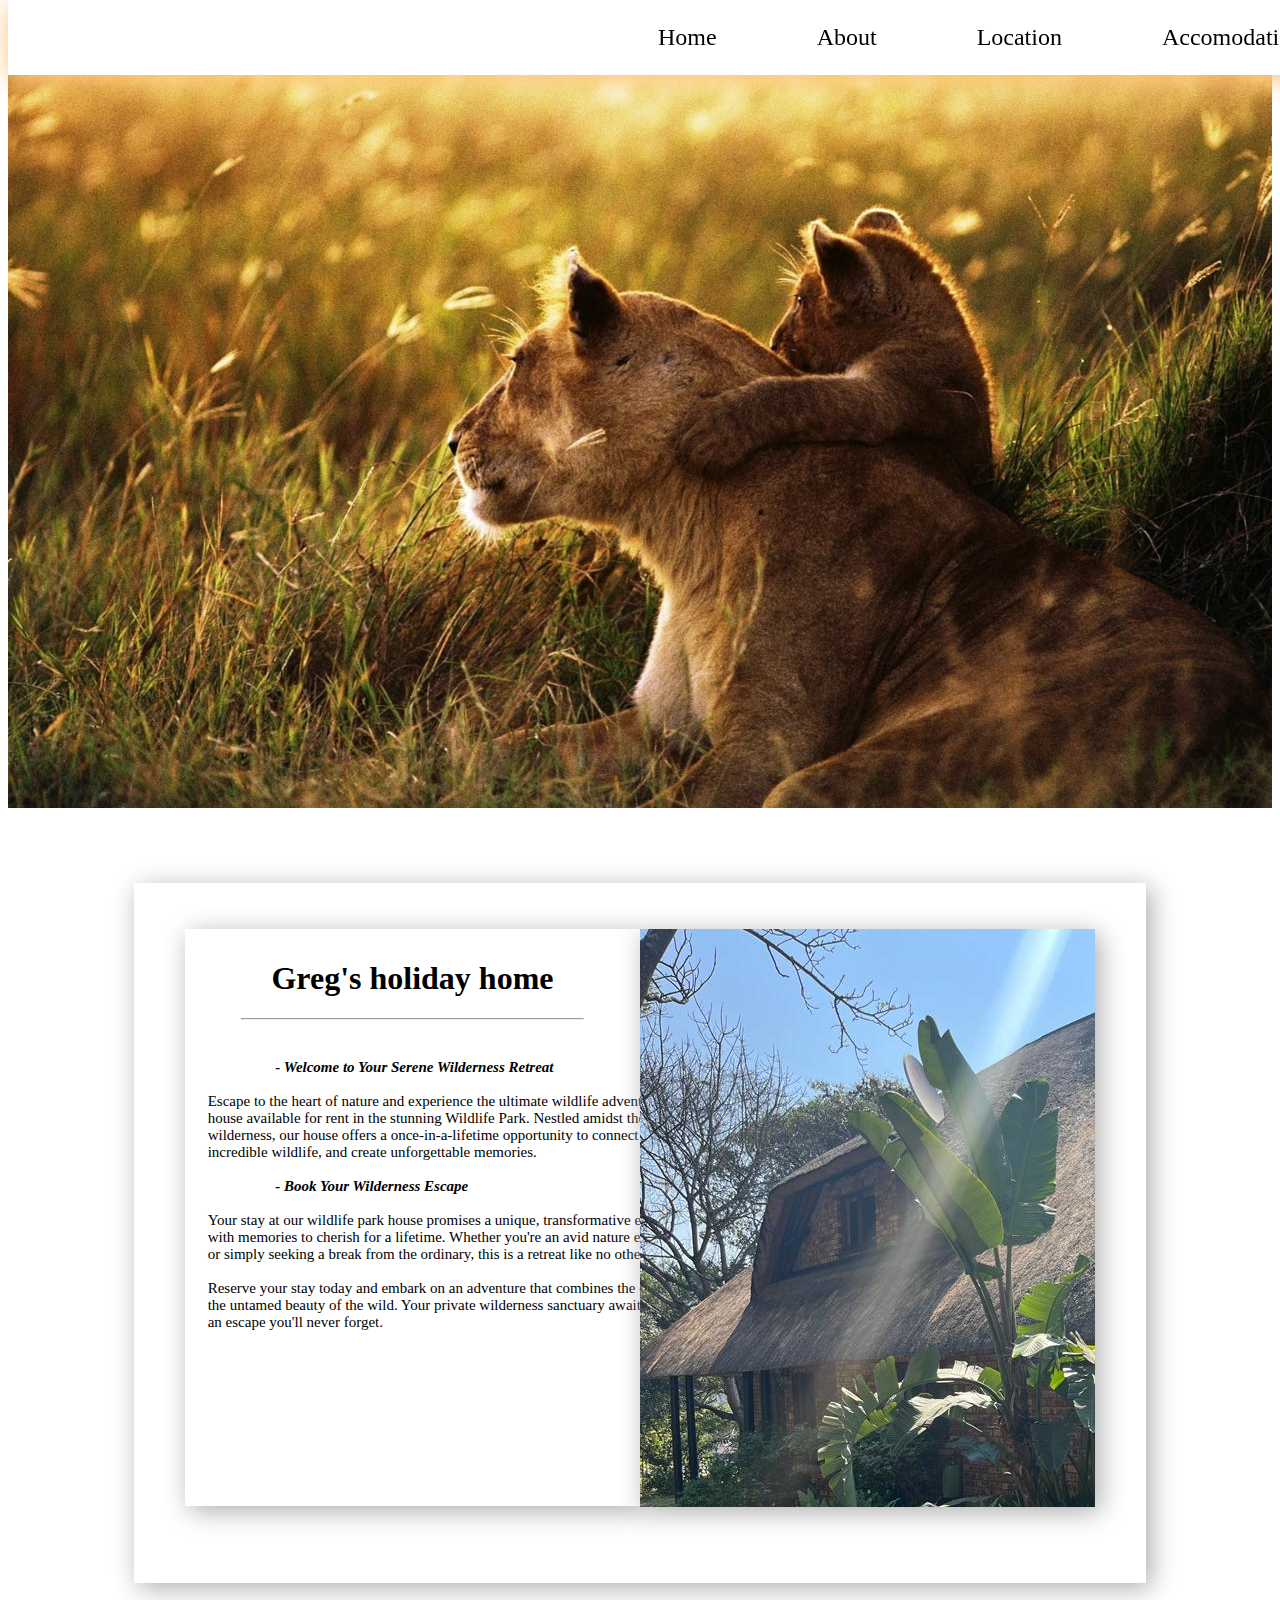
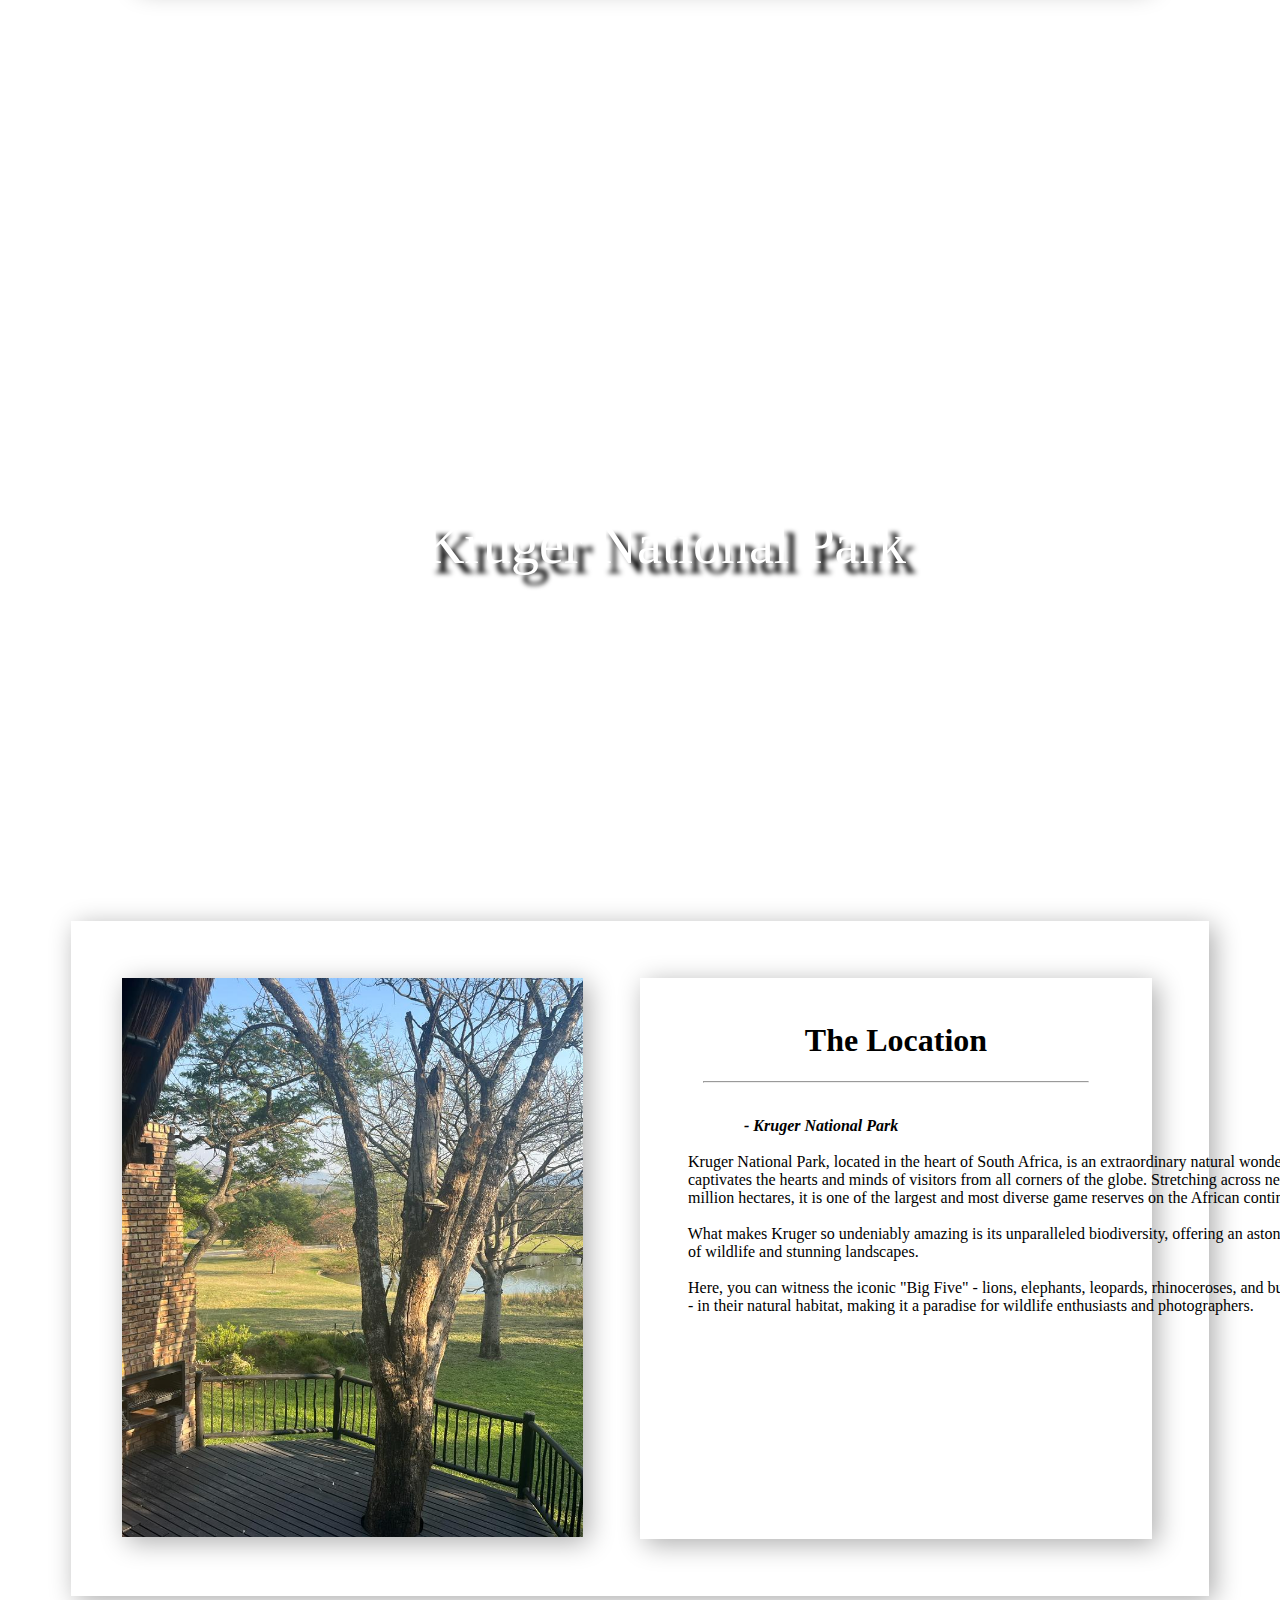
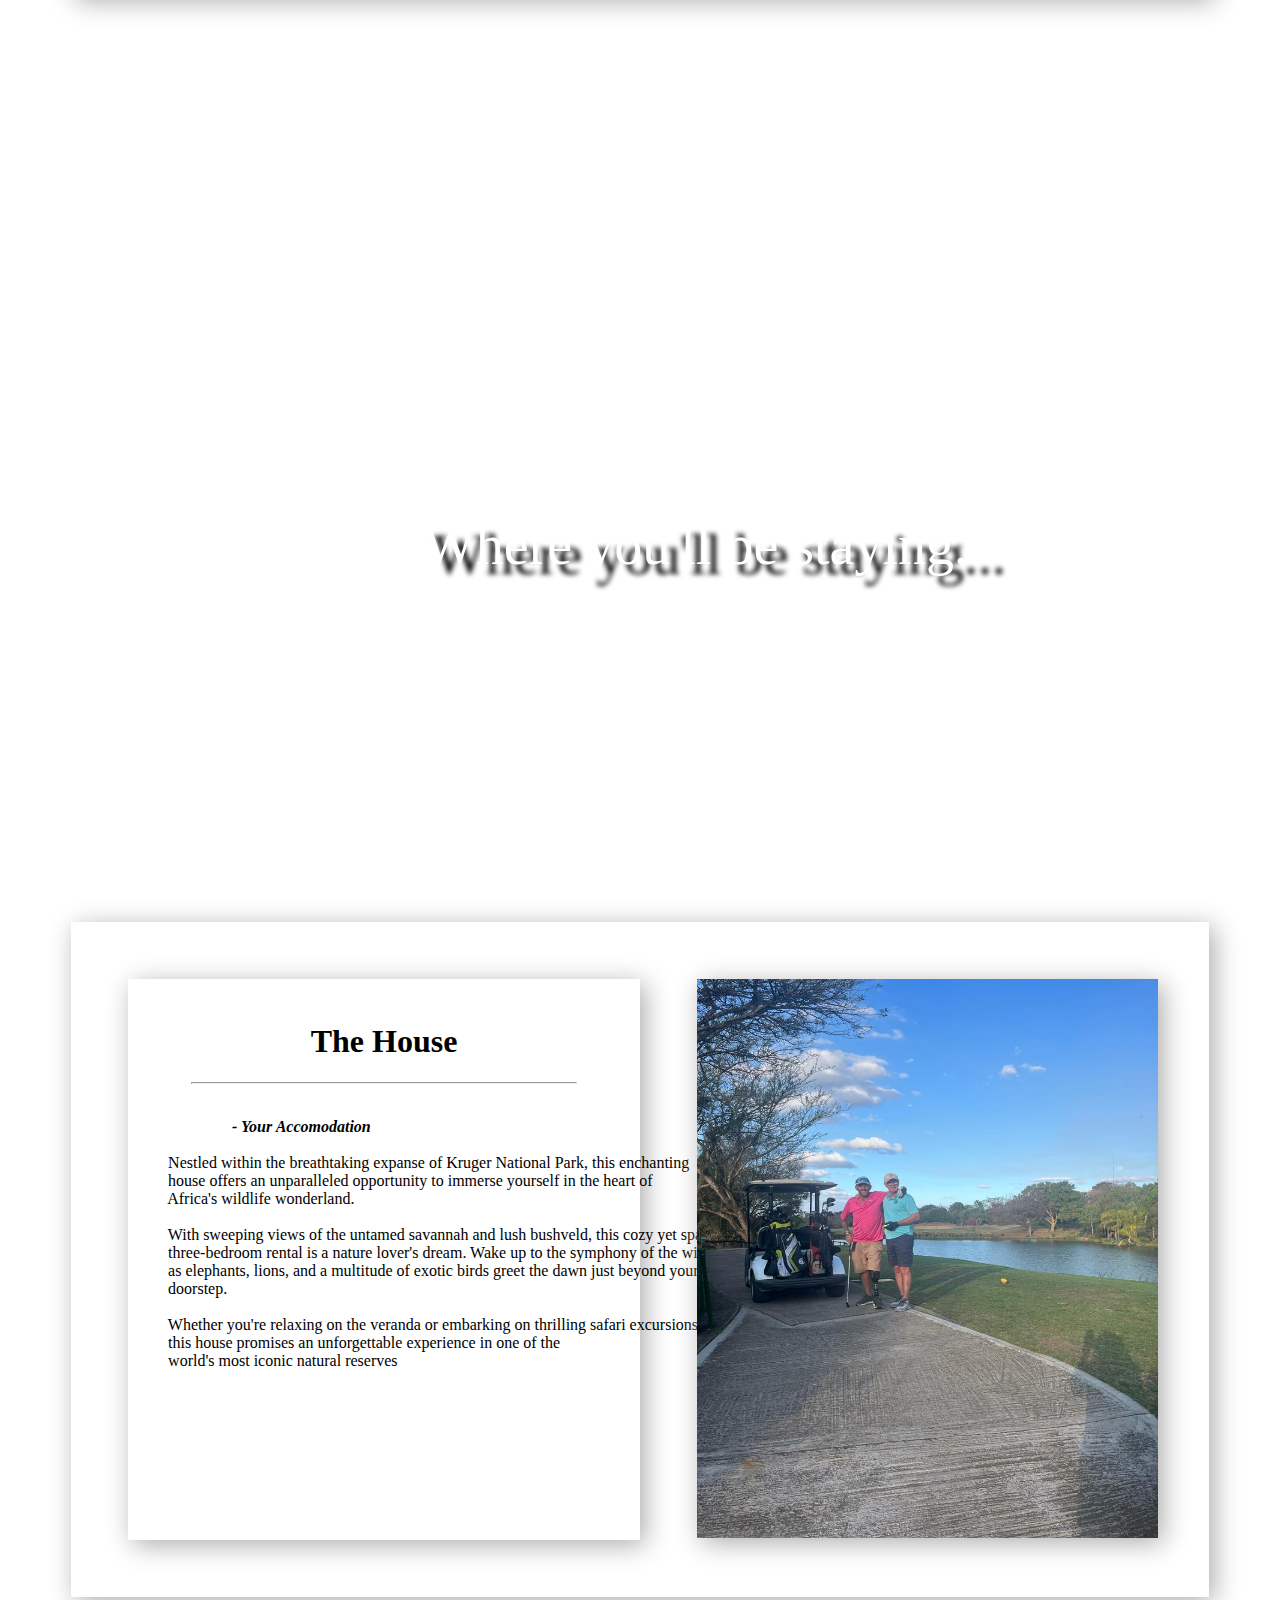
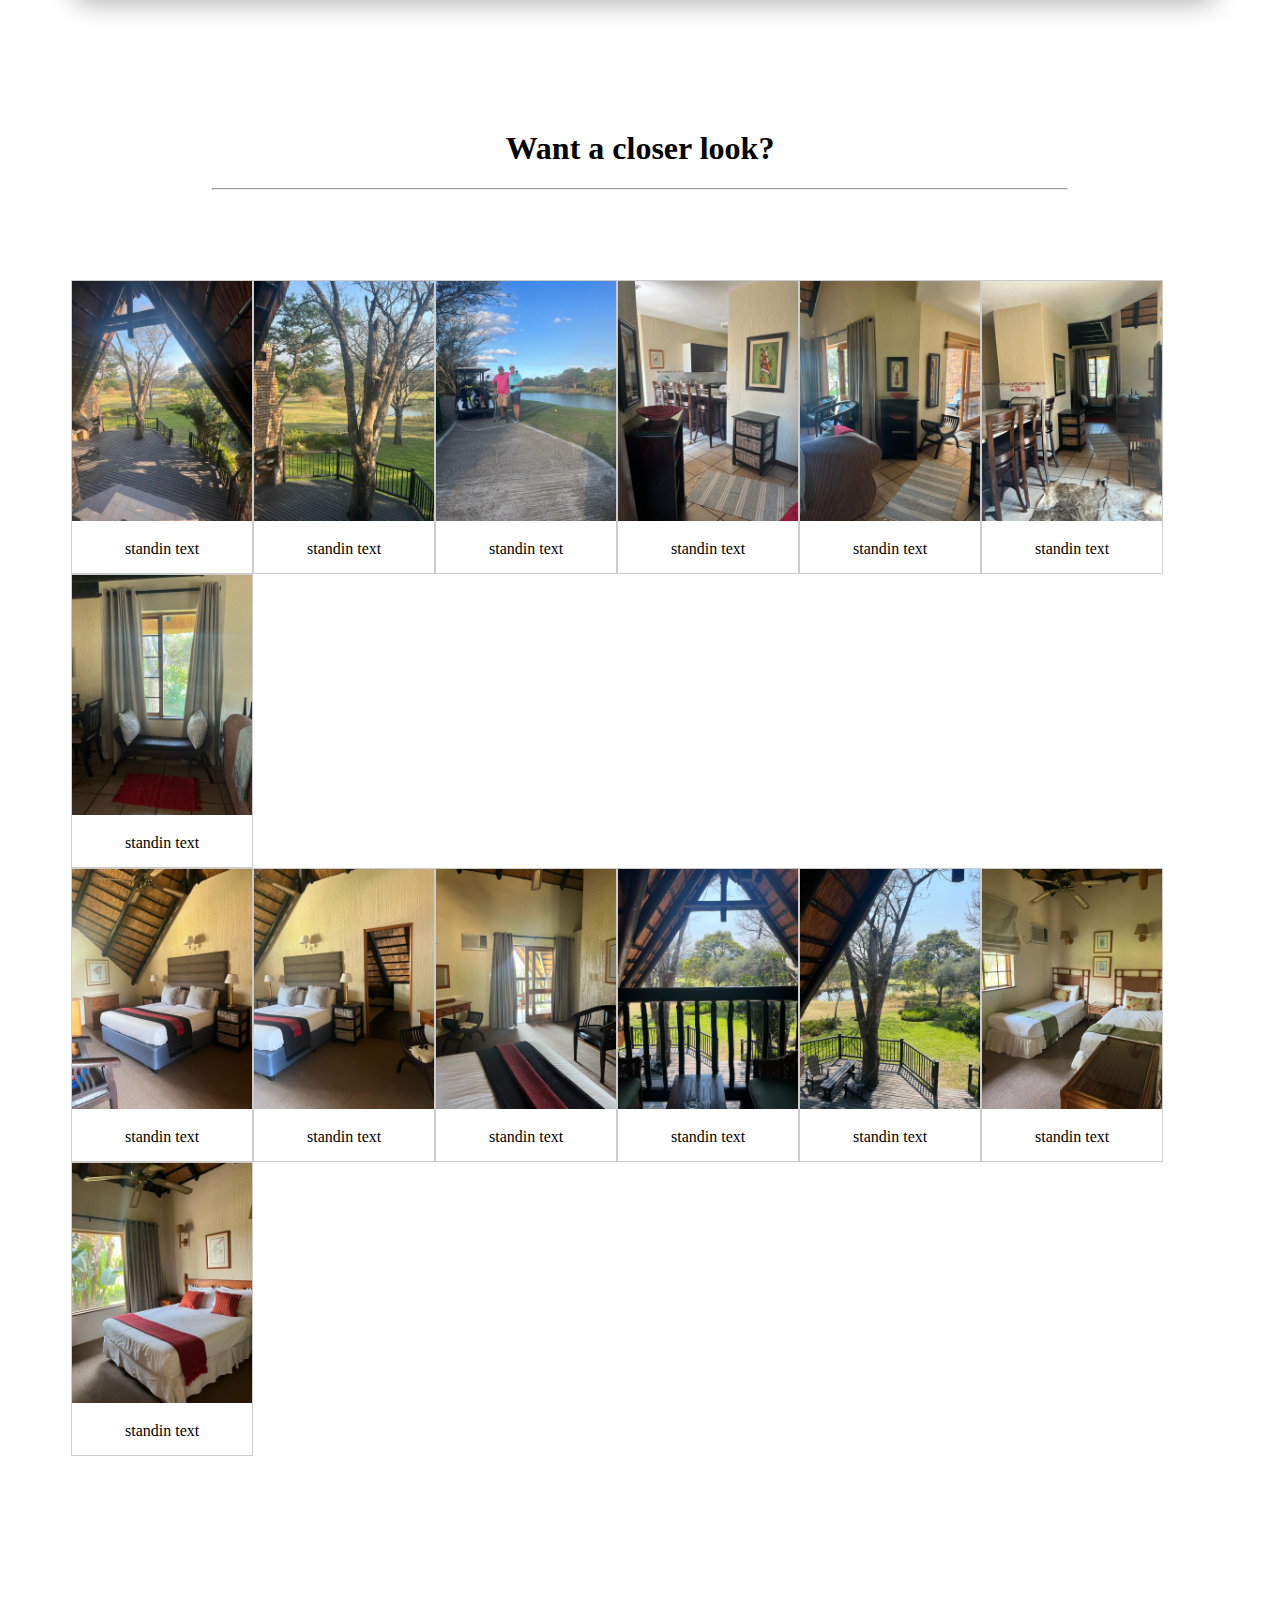
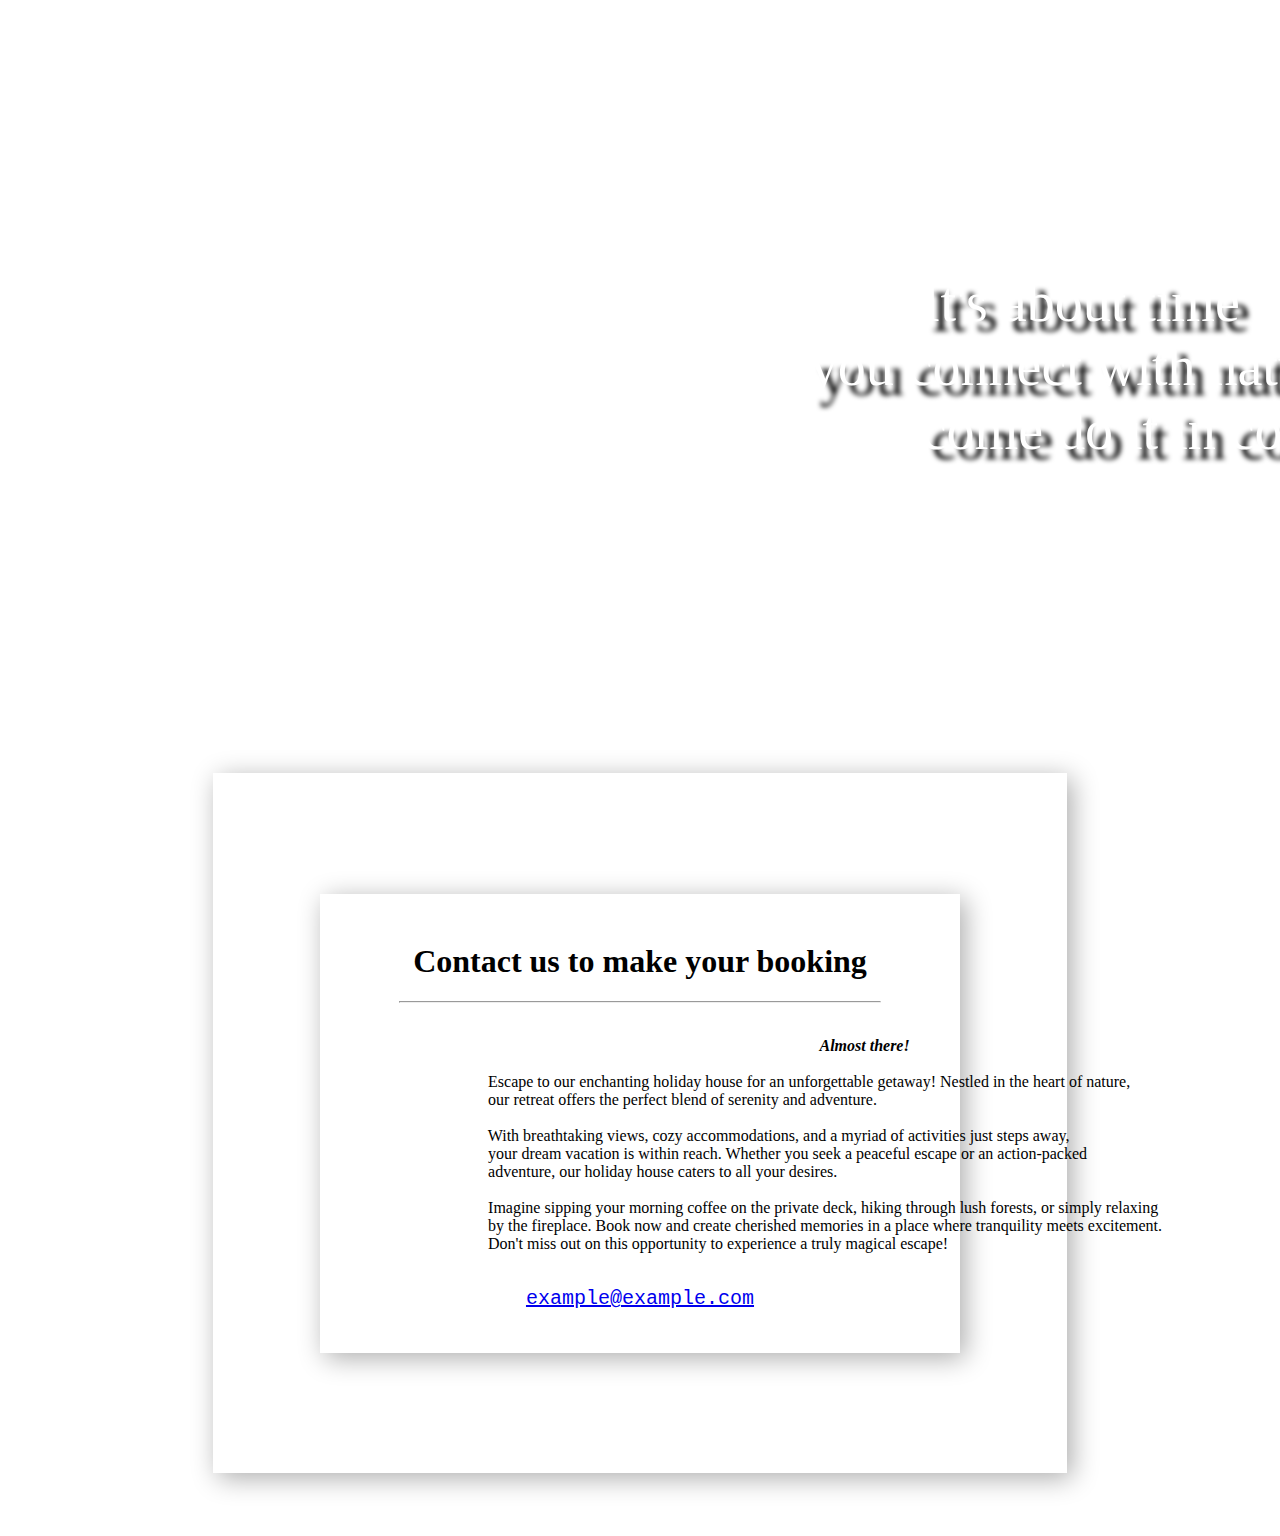
==== commit fec8c0f7: "changed text" ====
--- a/index.html
+++ b/index.html
@@ -142,49 +142,49 @@
           <a target="_blank" href="1.jpg">
             <img src="1.jpg" alt="Cinque Terre" width="600" height="400">
           </a>
-          <div class="desc">Add a description of the image here</div>
+          <div class="desc">standin text</div>
         </div>
         
         <div class="gallery">
           <a target="_blank" href="2.jpg">
             <img src="2.jpg" alt="Forest" width="600" height="400">
           </a>
-          <div class="desc">Add a description of the image here</div>
+          <div class="desc">standin text</div>
         </div>
         
         <div class="gallery">
           <a target="_blank" href="3.jpg">
             <img src="3.jpg" alt="Northern Lights" width="600" height="400">
           </a>
-          <div class="desc">Add a description of the image here</div>
+          <div class="desc">standin text</div>
         </div>
 
         <div class="gallery">
           <a target="_blank" href="5.jpg">
             <img src="5.jpg" alt="Cinque Terre" width="600" height="400">
           </a>
-          <div class="desc">Add a description of the image here</div>
+          <div class="desc">standin text</div>
         </div>
         
         <div class="gallery">
           <a target="_blank" href="6.jpg">
             <img src="6.jpg" alt="Forest" width="600" height="400">
           </a>
-          <div class="desc">Add a description of the image here</div>
+          <div class="desc">standin text</div>
         </div>
         
         <div class="gallery">
           <a target="_blank" href="7.jpg">
             <img src="7.jpg" alt="Northern Lights" width="600" height="400">
           </a>
-          <div class="desc">Add a description of the image here</div>
+          <div class="desc">standin text</div>
         </div>
         
         <div class="gallery">
           <a target="_blank" href="8.jpg">
             <img src="8.jpg" alt="Mountains" width="600" height="400">
           </a>
-          <div class="desc">Add a description of the image here</div>
+          <div class="desc">standin text</div>
         </div>
 
         <div class="galleryPictures">
@@ -192,49 +192,49 @@
             <a target="_blank" href="9.jpg">
               <img src="9.jpg" alt="Cinque Terre" width="600" height="400">
             </a>
-            <div class="desc">Add a description of the image here</div>
+            <div class="desc">standin text</div>
           </div>
           
           <div class="gallery">
             <a target="_blank" href="10.jpg">
               <img src="10.jpg" alt="Forest" width="600" height="400">
             </a>
-            <div class="desc">Add a description of the image here</div>
+            <div class="desc">standin text</div>
           </div>
           
           <div class="gallery">
             <a target="_blank" href="11.jpg">
               <img src="11.jpg" alt="Northern Lights" width="600" height="400">
             </a>
-            <div class="desc">Add a description of the image here</div>
+            <div class="desc">standin text</div>
           </div>
           
           <div class="gallery">
             <a target="_blank" href="12.jpg">
               <img src="12.jpg" alt="Mountains" width="600" height="300">
             </a>
-            <div class="desc">Add a description of the image here</div>
+            <div class="desc">standin text</div>
           </div>
   
           <div class="gallery">
             <a target="_blank" href="13.jpg">
               <img src="13.jpg" alt="Cinque Terre" width="600" height="400">
             </a>
-            <div class="desc">Add a description of the image here</div>
+            <div class="desc">standin text</div>
           </div>
           
           <div class="gallery">
             <a target="_blank" href="14.jpg">
               <img src="14.jpg" alt="Forest" width="600" height="400">
             </a>
-            <div class="desc">Add a description of the image here</div>
+            <div class="desc">standin text</div>
           </div>
           
           <div class="gallery">
             <a target="_blank" href="15.jpg">
               <img src="15.jpg" alt="Northern Lights" width="600" height="400">
             </a>
-            <div class="desc">Add a description of the image here</div>
+            <div class="desc">standin text</div>
           </div>
       </div>
 
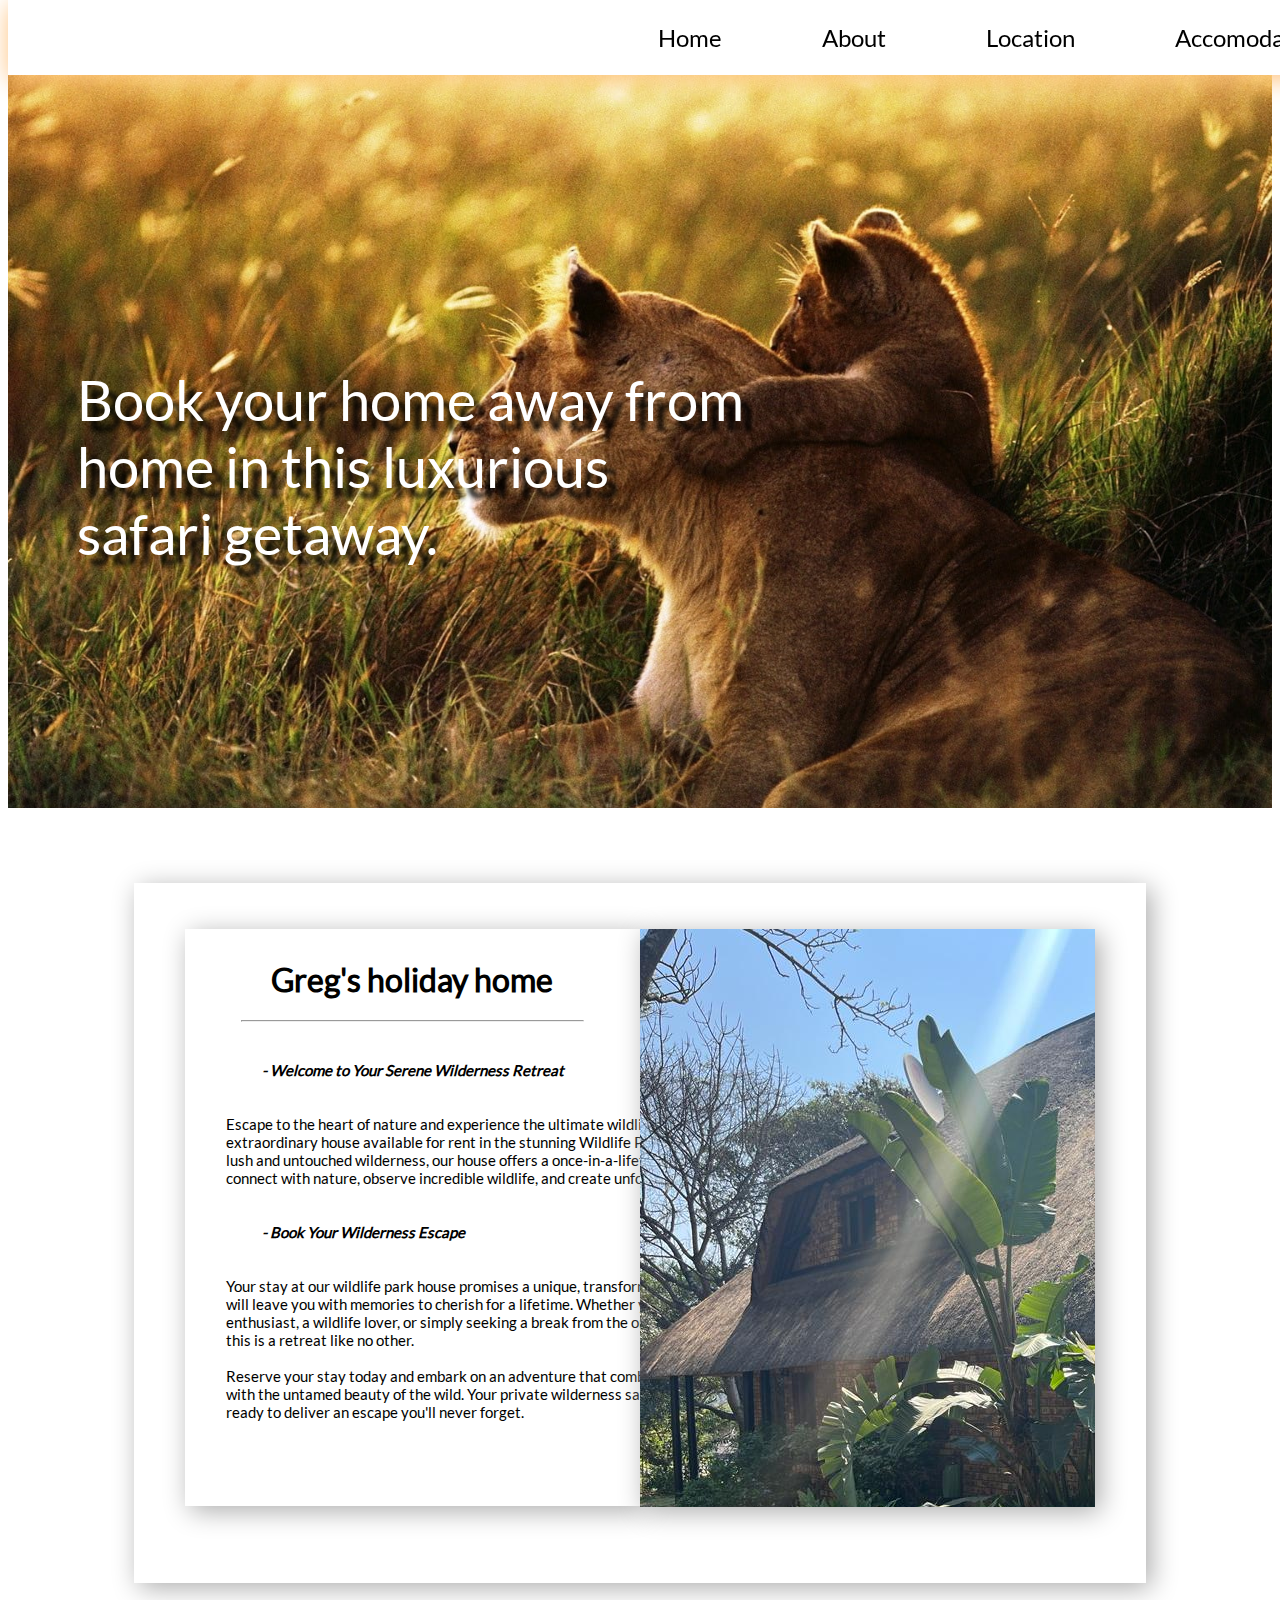
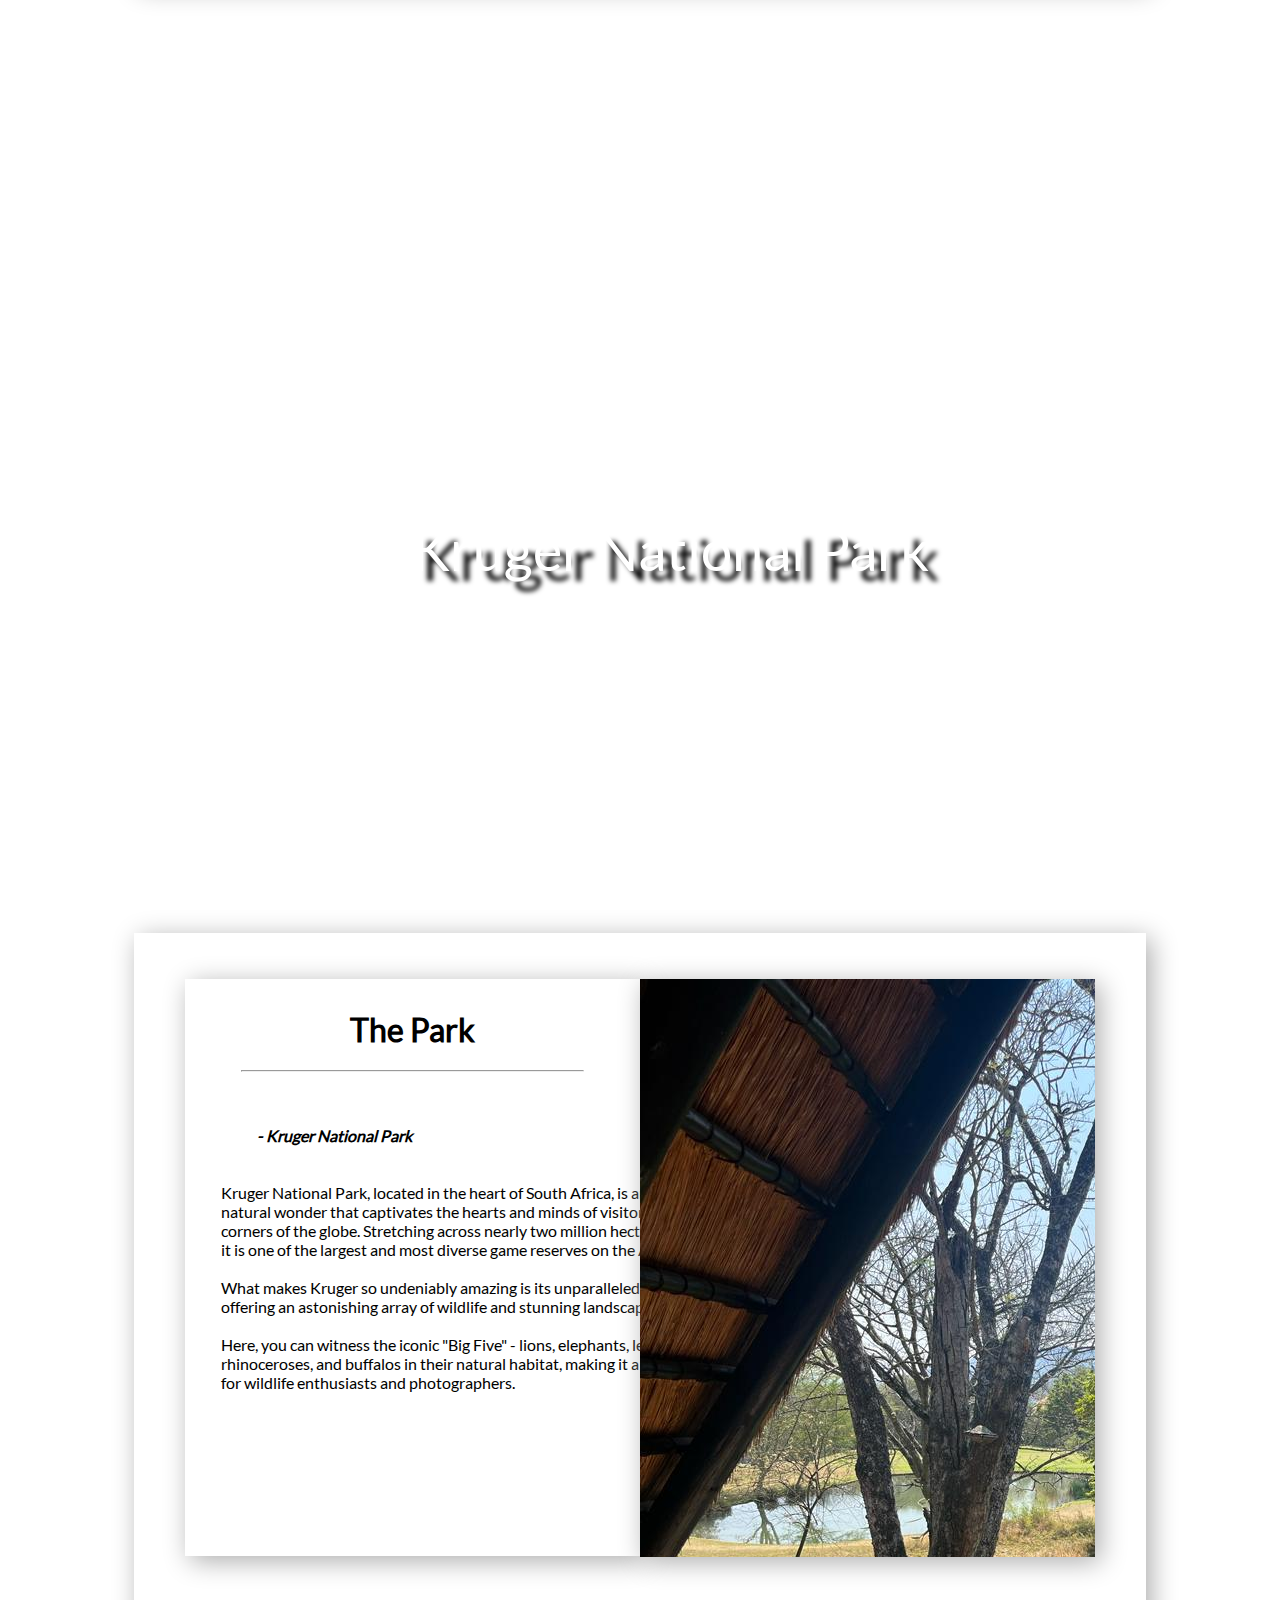
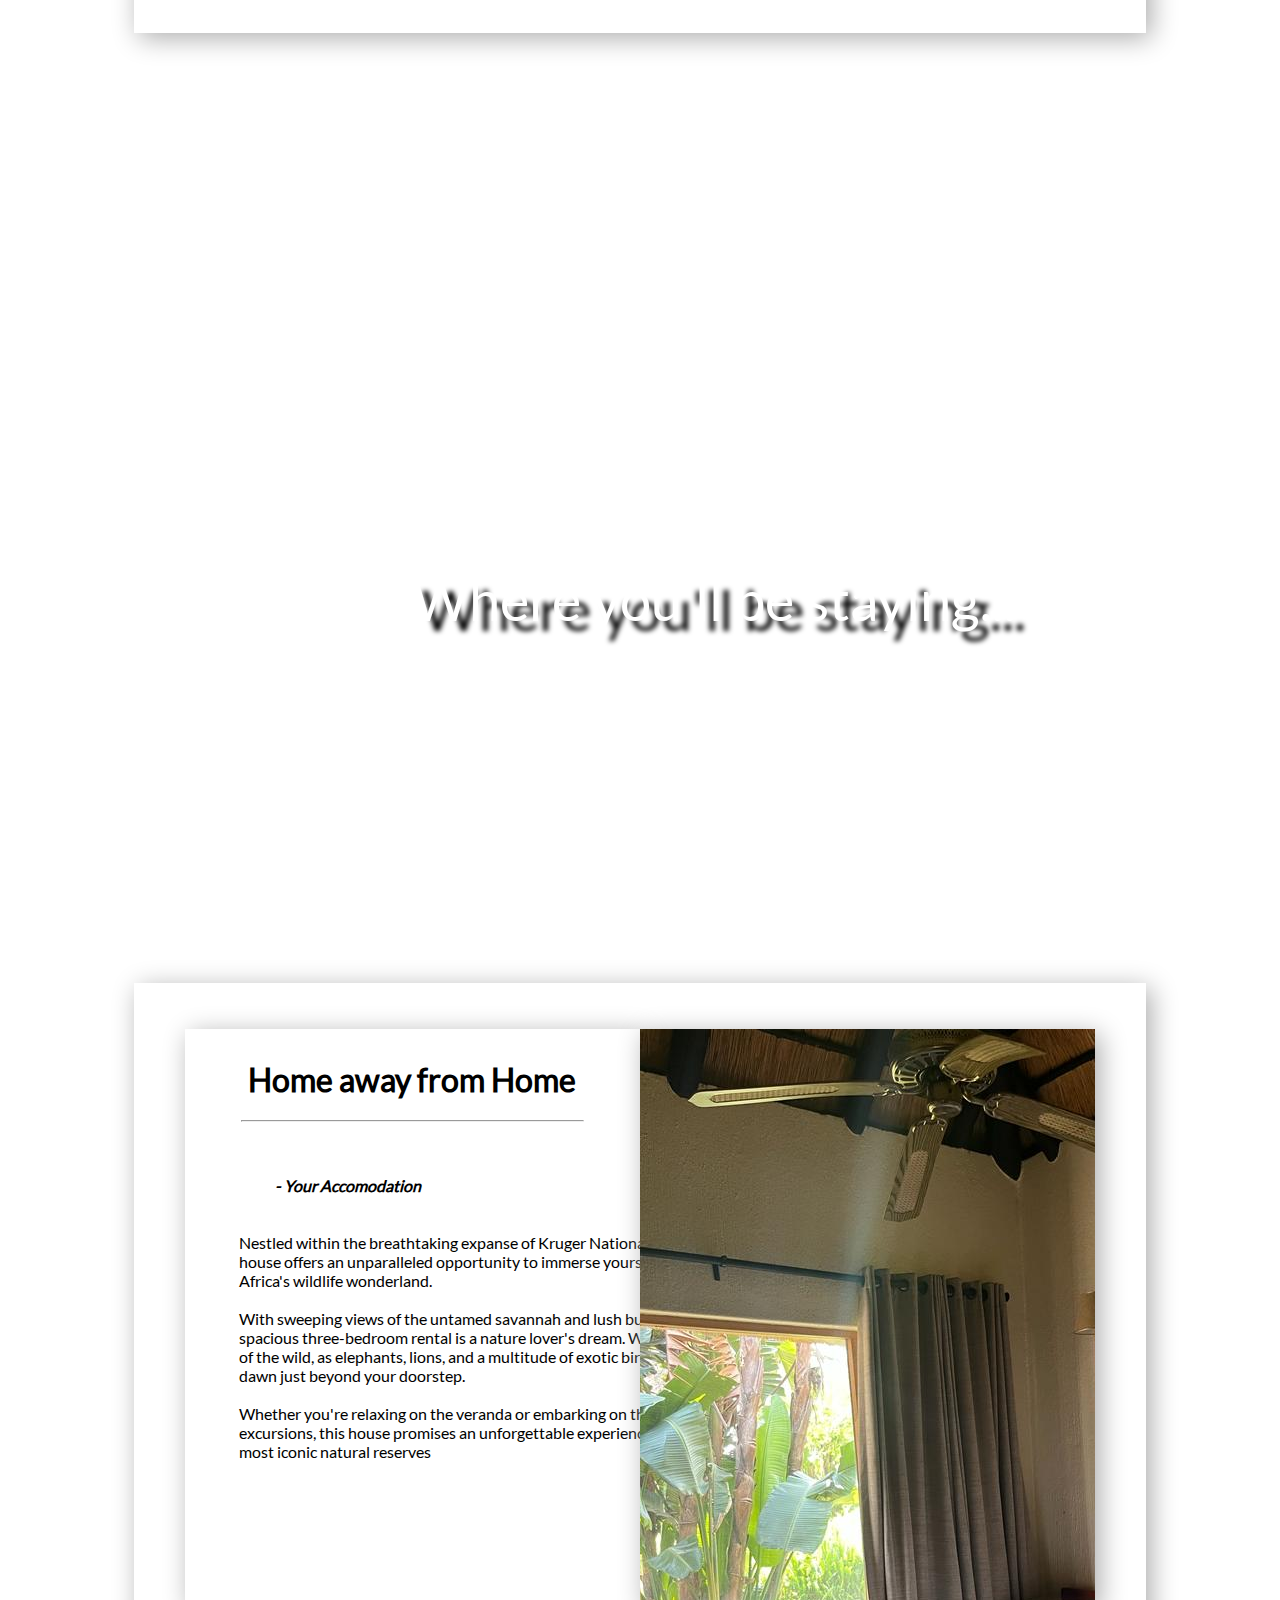
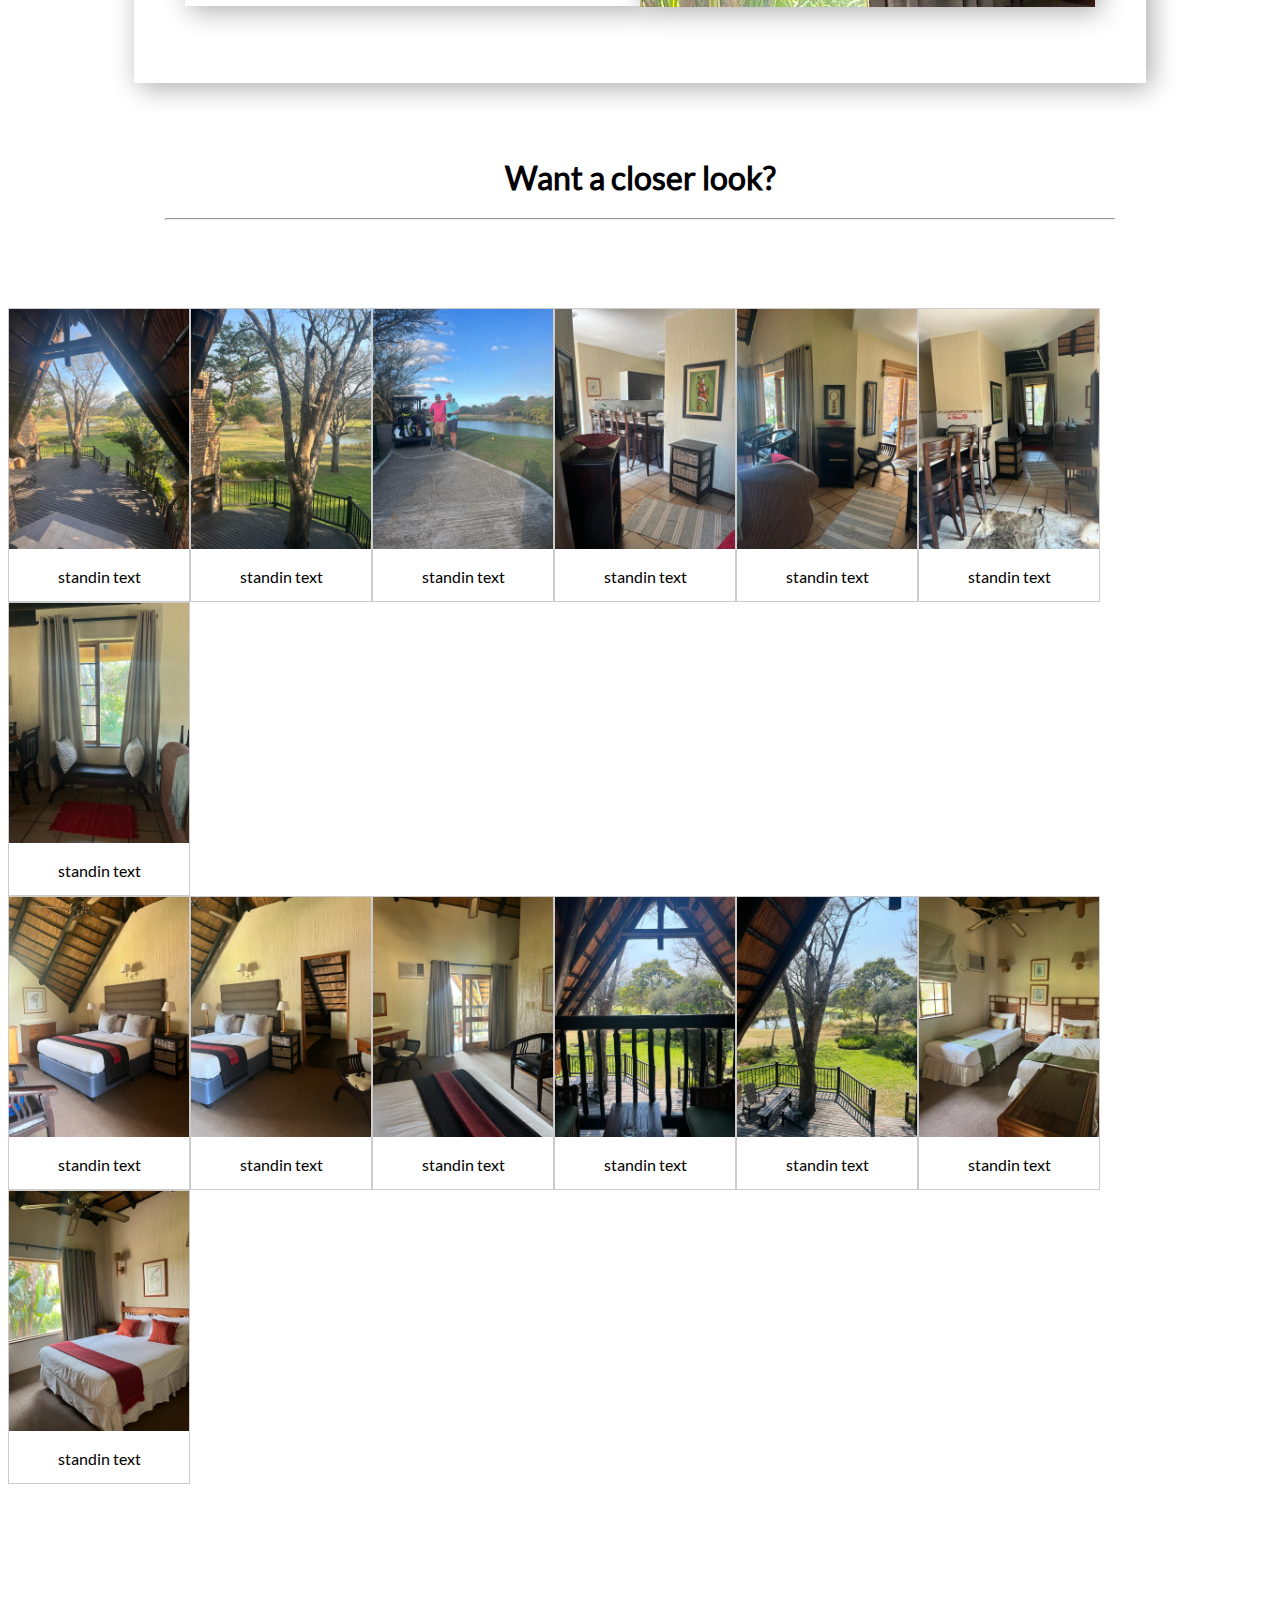
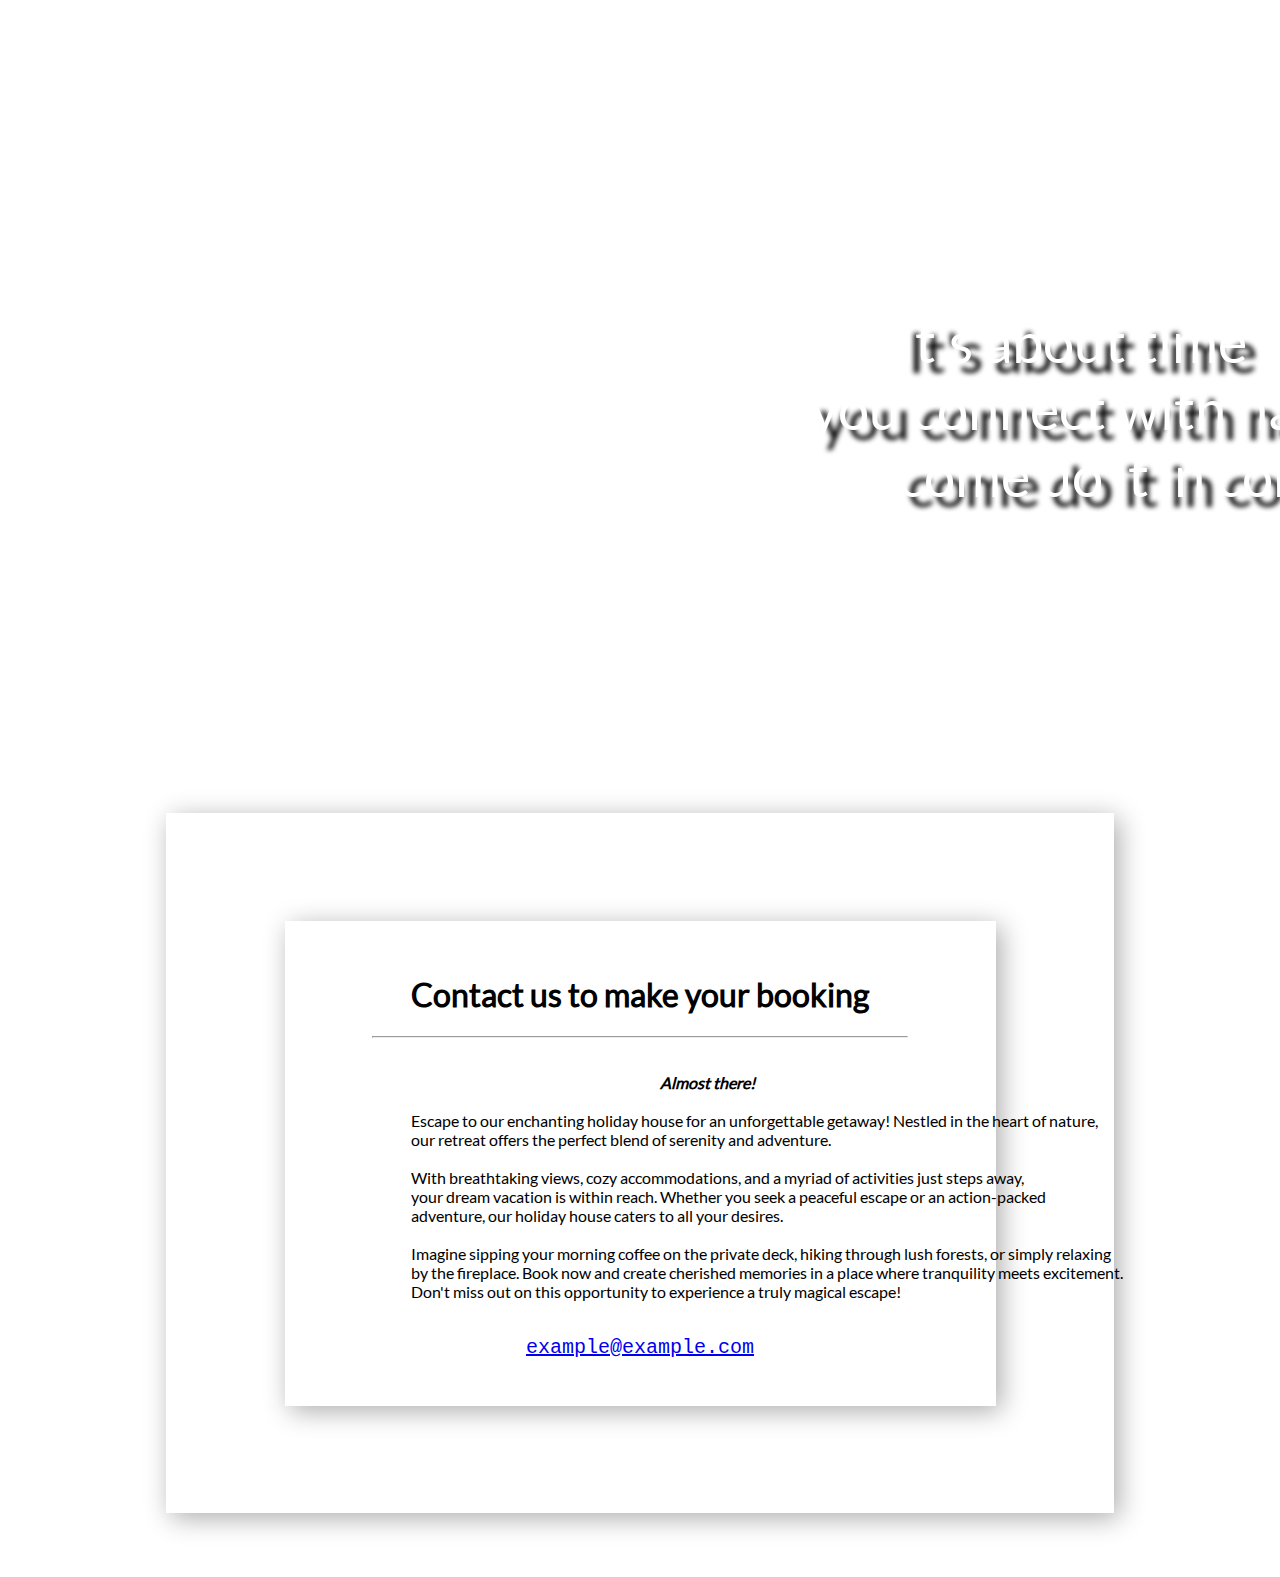
==== commit b17267dd: "changed all 3 main boxes to the same size and changed the font, hopefully to one that works across d" ====
--- a/index.html
+++ b/index.html
@@ -24,6 +24,9 @@
       <div class="hovering-text">
         <pre>
           <p>
+    Book your home away from
+    home in this luxurious 
+    safari getaway. 
           </p>
         </pre>
       </div>
@@ -37,20 +40,24 @@
             <pre class="mainContainerLeftFont">
                   <i><b>- Welcome to Your Serene Wilderness Retreat</i></b>
 
-Escape to the heart of nature and experience the ultimate wildlife adventure with our extraordinary 
-house available for rent in the stunning Wildlife Park. Nestled amidst the lush and untouched 
-wilderness, our house offers a once-in-a-lifetime opportunity to connect with nature, observe 
-incredible wildlife, and create unforgettable memories.
+
+      Escape to the heart of nature and experience the ultimate wildlife adventure with our 
+      extraordinary house available for rent in the stunning Wildlife Park. Nestled amidst the 
+      lush and untouched wilderness, our house offers a once-in-a-lifetime opportunity to 
+      connect with nature, observe incredible wildlife, and create unforgettable memories.
+
 
                   <i><b>- Book Your Wilderness Escape</i></b>
 
-Your stay at our wildlife park house promises a unique, transformative experience that will leave you 
-with memories to cherish for a lifetime. Whether you're an avid nature enthusiast, a wildlife lover, 
-or simply seeking a break from the ordinary, this is a retreat like no other.
-
-Reserve your stay today and embark on an adventure that combines the comforts of home with 
-the untamed beauty of the wild. Your private wilderness sanctuary awaits, ready to deliver 
-an escape you'll never forget.
+
+      Your stay at our wildlife park house promises a unique, transformative experience that 
+      will leave you with memories to cherish for a lifetime. Whether you're an avid nature
+      enthusiast, a wildlife lover, or simply seeking a break from the ordinary, 
+      this is a retreat like no other.
+
+      Reserve your stay today and embark on an adventure that combines the comforts of home
+      with the untamed beauty of the wild. Your private wilderness sanctuary awaits, 
+      ready to deliver an escape you'll never forget.
 
             </pre>
           </p>
@@ -70,28 +77,34 @@
         </pre>
       </div>
     </div>
-    <div class="secondInfoBox">
-      <div class="leftImage">
-        <img src="2.jpg">
-      </div>
-      <div class="secondInfoBoxText">
-        <h1 class="rightMainHeading"> The Location </h1><hr>
-        <p>
-          <pre>
-
-                          <i><b>- Kruger National Park</b></i>
-
-            Kruger National Park, located in the heart of South Africa, is an extraordinary natural wonder that 
-            captivates the hearts and minds of visitors from all corners of the globe. Stretching across nearly two 
-            million hectares, it is one of the largest and most diverse game reserves on the African continent. 
-            
-            What makes Kruger so undeniably amazing is its unparalleled biodiversity, offering an astonishing array 
-            of wildlife and stunning landscapes. 
-
-            Here, you can witness the iconic "Big Five" - lions, elephants, leopards, rhinoceroses, and buffalos 
-            - in their natural habitat, making it a paradise for wildlife enthusiasts and photographers.
-        </pre>
-        </p>
+    <div class="mainContainer">
+      <div class="leftMainContainer">
+        <div class="leftMainHeading">
+          <h1> The Park </h1><hr />
+          <p>
+            <pre>
+
+
+                        <i><b>- Kruger National Park</b></i>
+
+
+            Kruger National Park, located in the heart of South Africa, is an extraordinary 
+            natural wonder that captivates the hearts and minds of visitors from all 
+            corners of the globe. Stretching across nearly two million hectares, 
+            it is one of the largest and most diverse game reserves on the African continent. 
+
+            What makes Kruger so undeniably amazing is its unparalleled biodiversity, 
+            offering an astonishing array of wildlife and stunning landscapes. 
+
+            Here, you can witness the iconic "Big Five" - lions, elephants, leopards, 
+            rhinoceroses, and buffalos in their natural habitat, making it a paradise
+            for wildlife enthusiasts and photographers.
+</pre>
+          </p>
+        </div>
+        <div class="leftMainContainerPicture">
+          <img src="13.jpg">
+        </div>
       </div>
     </div>
     <a name="Accom"></a>
@@ -104,31 +117,35 @@
         </pre>
       </div>
     </div>
-    <div class="thirdInfoBox">
-      <div class="thirdInfoBoxText">
-        <h1 class="rightMainHeading"> The House </h1><hr>
-        <p>
-          <pre>
-
-                          <i><b>- Your Accomodation </b></i>
-
-          Nestled within the breathtaking expanse of Kruger National Park, this enchanting 
-          house offers an unparalleled opportunity to immerse yourself in the heart of 
-          Africa's wildlife wonderland. 
-          
-          With sweeping views of the untamed savannah and lush bushveld, this cozy yet spacious 
-          three-bedroom rental is a nature lover's dream. Wake up to the symphony of the wild, 
-          as elephants, lions, and a multitude of exotic birds greet the dawn just beyond your 
-          doorstep. 
-          
-          Whether you're relaxing on the veranda or embarking on thrilling safari excursions, 
-          this house promises an unforgettable experience in one of the 
-          world's most iconic natural reserves
-        </pre>
-        </p>
-      </div>
-      <div class="leftImage2">
-        <img src="3.jpg">
+    <div class="mainContainer">
+      <div class="leftMainContainer">
+        <div class="leftMainHeading">
+          <h1> Home away from Home </h1><hr />
+          <p>
+            <pre>
+
+
+                              <i><b>- Your Accomodation </b></i>
+
+
+                  Nestled within the breathtaking expanse of Kruger National Park, this enchanting
+                  house offers an unparalleled opportunity to immerse yourself in the heart of 
+                  Africa's wildlife wonderland. 
+
+                  With sweeping views of the untamed savannah and lush bushveld, this cozy yet 
+                  spacious three-bedroom rental is a nature lover's dream. Wake up to the symphony 
+                  of the wild, as elephants, lions, and a multitude of exotic birds greet the 
+                  dawn just beyond your doorstep. 
+
+                  Whether you're relaxing on the veranda or embarking on thrilling safari 
+                  excursions, this house promises an unforgettable experience in one of the world's
+                  most iconic natural reserves
+</pre>
+          </p>
+        </div>
+        <div class="leftMainContainerPicture">
+          <img src="15.jpg">
+        </div>
       </div>
     </div>
     <div class="galleryDiv">
--- a/1. home.css
+++ b/1. home.css
@@ -1,3 +1,8 @@
+@font-face {
+  font-family: "LatoRegular";
+  src: url(Lato-Regular.ttf);
+}
+
 /* Slide in from left animation */
 @keyframes slideInLeft {
   /* Start at 0% opacity and -100% translated to the left */
@@ -15,11 +20,11 @@
 
 body {
   background-color: white;
-  font-family: Copperplate, Papyrus, fantasy; /* Set font family */
+  font-family: "LatoRegular", sans-serif;
 }
 
 pre {
-  font-family: Copperplate, Papyrus, fantasy; /* Set font family */
+  font-family: "LatoRegular", sans-serif;
 }
 
 /* Define navigation bar */
@@ -148,15 +153,15 @@
 }
 
 .secondInfoBox {
-  width: 90%;
-  height: 100%;
-  margin: auto;
-  display: flex;
-  margin: auto;
-  margin-top: 5%;
-  box-shadow: 5px 5px 25px rgb(172, 172, 172); /* Add box shadow */
-  transition: 0.5s;
-  margin-bottom: 5%;
+  height: 700px; /* Set container height */
+  background-color: white; /* Set background color */
+  justify-content: center; /* Center items horizontally */
+  margin-top: 75px; /* Add top margin */
+  margin-bottom: 75px;
+  box-shadow: 5px 5px 25px rgb(172, 172, 172); /* Add box shadow */
+  margin-left: 10%; /* Add left margin */
+  margin-right: 10%; /* Add right margin */
+  transition: 0.5s;
 }
 
 .secondInfoBox:hover {
@@ -165,7 +170,7 @@
 
 .leftImage img {
   width: 90%;
-  height: 83%;
+  height: 700px;
   box-shadow: 5px 5px 25px rgb(172, 172, 172); /* Add box shadow */
   transition: 1s;
   margin-top: 11%;
@@ -245,11 +250,7 @@
 }
 
 .galleryDiv {
-  width: 90%;
-  margin: auto;
-  padding-top: 1%;
-  margin-top: 5%;
-  margin-bottom: 5%;
+  width: 100%;
 }
 
 .galleryDiv h1 {
